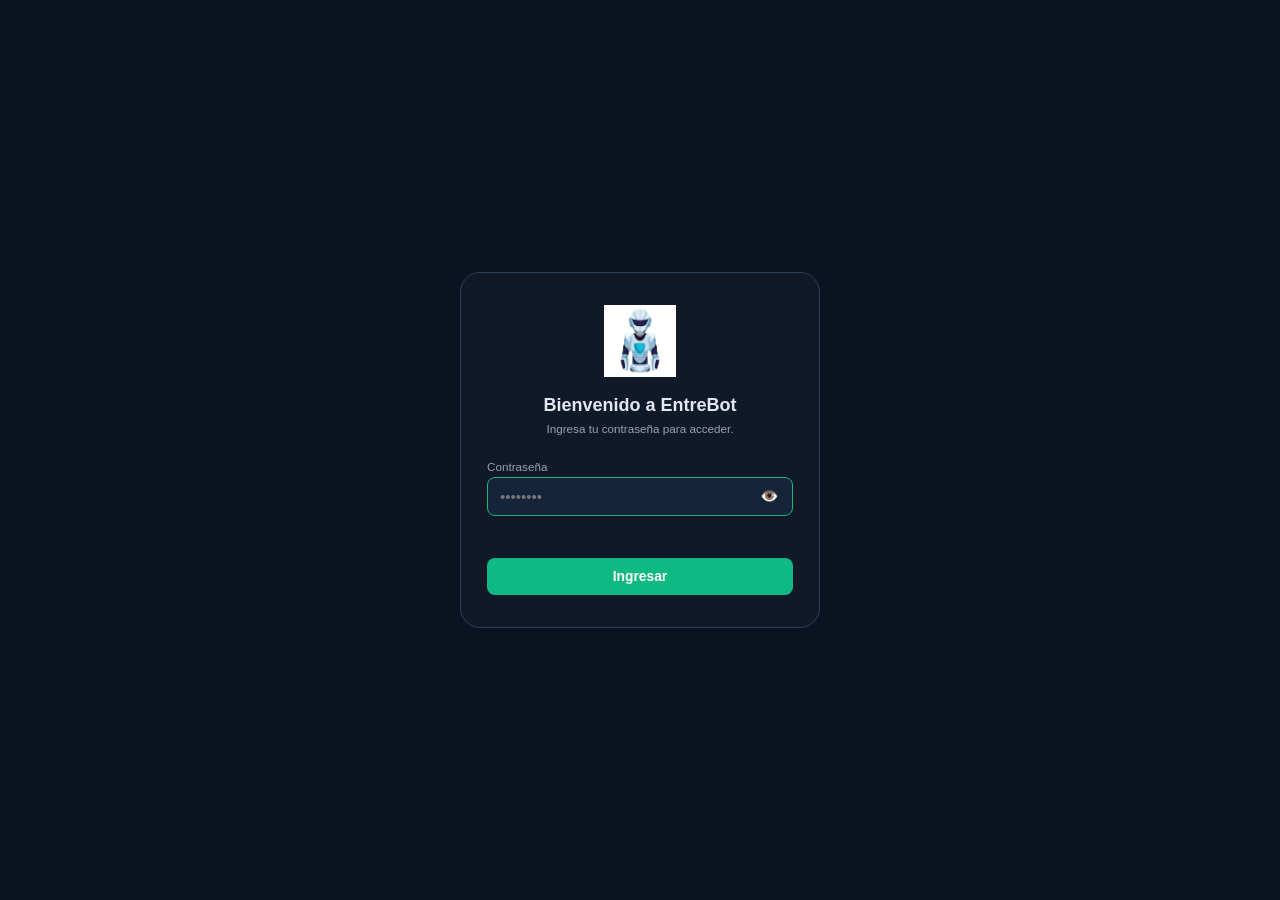
==== entrebosques.html @ 434a1236 "Add files via upload feat: enhance data export functionality to include photos and improve import va" ====
<!DOCTYPE html>
<html lang="es">
<head>
  <meta charset="UTF-8">
  <meta name="viewport" content="width=device-width, initial-scale=1.0, maximum-scale=1.0">
  <meta name="apple-mobile-web-app-capable" content="yes">
  <meta name="apple-mobile-web-app-status-bar-style" content="black-translucent">
  <title>EntreBot — Entrebosques</title>
  <meta name="theme-color" content="#0b1220">
  <meta name="mobile-web-app-capable" content="yes">
  <meta name="apple-mobile-web-app-status-bar-style" content="black-translucent">
  <meta name="apple-mobile-web-app-title" content="EntreBot">
  <link rel="manifest" href="entrebot-manifest.json">
  <link rel="apple-touch-icon" href="icons-eb/icon-180.png">
  <style>
    *, *::before, *::after { box-sizing: border-box; margin: 0; padding: 0; }
    :root {
      --bg:       #0b1220;
      --surface:  #111827;
      --card:     #16243a;
      --card2:    #1e3150;
      --border:   #2a3f5e;
      --accent:   #10b981;
      --accent2:  #0ea5e9;
      --accent-glow: rgba(16,185,129,0.15);
      --text:     #e2e8f0;
      --muted:    #94a3b8;
      --dim:      #64748b;
      --danger:   #ef4444;
      --warning:  #f59e0b;
      --user-bg:  #1d3f7a;
      --bot-bg:   #16243a;
      --radius:   12px;
      --radius-sm: 8px;
    }
    html, body { height: 100%; background: var(--bg); color: var(--text);
      font-family: -apple-system, BlinkMacSystemFont, 'Segoe UI', Roboto, sans-serif;
      font-size: 15px; overflow: hidden; }
    #app { display: flex; flex-direction: column; height: 100dvh;
      max-width: 860px; margin: 0 auto; }

    /* HEADER */
    .app-header { display: flex; align-items: center; justify-content: space-between;
      padding: 11px 16px;
      background: linear-gradient(135deg, #0d2137 0%, #0b2b1d 100%);
      border-bottom: 1px solid var(--border); flex-shrink: 0; }
    .header-left { display: flex; align-items: center; gap: 10px; }
    .header-icon { width: 40px; height: 40px; border-radius: 10px;
      overflow: hidden; flex-shrink: 0; background: transparent; }
    .header-icon img { width: 100%; height: 100%; object-fit: cover; display: block; }
    .header-title { font-size: 1.05rem; font-weight: 700; letter-spacing: -0.3px; }
    .header-subtitle { font-size: 0.7rem; color: var(--muted); }
    .token-btn { display: flex; align-items: center; gap: 6px; font-size: 0.74rem;
      color: var(--muted); cursor: pointer; padding: 6px 10px;
      border-radius: var(--radius-sm); border: 1px solid var(--border);
      background: rgba(255,255,255,0.04); transition: all .2s; }
    .token-btn:hover { border-color: var(--accent); color: var(--accent); }
    .dot { width: 8px; height: 8px; border-radius: 50%; flex-shrink: 0;
      background: var(--danger); box-shadow: 0 0 5px var(--danger);
      animation: blink-red 1.2s infinite; }
    .dot.on { background: var(--accent); box-shadow: 0 0 7px var(--accent);
      animation: pulse-green 2s infinite; }
    @keyframes blink-red {
      0%,100% { opacity: 1; box-shadow: 0 0 5px var(--danger); }
      50%      { opacity: .3; box-shadow: none; } }
    @keyframes pulse-green {
      0%,100% { box-shadow: 0 0 4px var(--accent); }
      50%      { box-shadow: 0 0 10px var(--accent), 0 0 18px rgba(16,185,129,.4); } }

    /* CHAT */
    .chat-wrap { flex: 1; display: flex; flex-direction: column; overflow: hidden; }
    #messages { flex: 1; overflow-y: auto; padding: 14px 14px 6px; scroll-behavior: smooth; }
    #messages::-webkit-scrollbar { width: 3px; }
    #messages::-webkit-scrollbar-thumb { background: var(--border); border-radius: 3px; }

    .msg { display: flex; gap: 6px; margin-bottom: 11px;
      animation: fadein .22s ease-out; }
    .msg.user { flex-direction: row-reverse; }
    @keyframes fadein { from{opacity:0;transform:translateY(7px)} to{opacity:1;transform:translateY(0)} }
    .avatar { width: 30px; height: 30px; border-radius: 8px; display: flex;
      align-items: center; justify-content: center; font-size: 14px;
      flex-shrink: 0; align-self: center; }
    .msg.bot .avatar { background: transparent; overflow: visible; }
    .msg.bot .avatar img { width: 100%; height: 100%; object-fit: contain;
      border-radius: 0; filter: drop-shadow(0 1px 4px rgba(0,0,0,.4)); }
    .msg.user .avatar { background: transparent; overflow: hidden; align-self: center; }
    .msg.user .avatar img { width: 100%; height: 100%; object-fit: cover; border-radius: 8px; }
    .bubble { max-width: 78%; padding: 9px 13px; border-radius: 13px;
      line-height: 1.55; font-size: 0.88rem; }
    .msg.bot  .bubble { background: var(--bot-bg); border: 1px solid var(--border);
      border-bottom-left-radius: 3px; }
    .msg.user .bubble { background: var(--user-bg); border-bottom-right-radius: 3px;
      color: #dbeafe; }
    .bubble strong { color: var(--accent); }
    .bubble a { color: var(--accent2); text-decoration: none; }

    .typing { display: flex; gap: 4px; padding: 4px 2px; }
    .typing span { width: 6px; height: 6px; border-radius: 50%;
      background: var(--muted); animation: bounce 1.2s infinite; }
    .typing span:nth-child(2){animation-delay:.2s}
    .typing span:nth-child(3){animation-delay:.4s}
    @keyframes bounce{0%,80%,100%{transform:translateY(0);opacity:.4}40%{transform:translateY(-5px);opacity:1}}

    /* OPTIONS — solo chips contextuales (2-3 máx) */
    #opts { display: flex; flex-wrap: wrap; gap: 6px; padding: 6px 14px; }
    .opt { background: var(--card); border: 1px solid var(--border); color: var(--muted);
      padding: 5px 12px; border-radius: 16px; font-size: 0.78rem;
      cursor: pointer; transition: all .17s; white-space: nowrap; }
    .opt:hover { border-color: var(--accent); color: var(--accent);
      background: var(--accent-glow); }

    /* INPUT */
    #input-bar { display: flex; gap: 7px; padding: 9px 14px;
      background: var(--surface); border-top: 1px solid var(--border); flex-shrink: 0; }
    #txt { flex: 1; background: var(--card); border: 1px solid var(--border);
      color: var(--text); padding: 9px 13px; border-radius: var(--radius-sm);
      font-size: 1rem; outline: none; transition: border-color .2s; }
    #txt:focus { border-color: var(--accent); }
    #txt::placeholder { color: var(--dim); }
    #send { background: var(--accent); color: #fff; border: none;
      padding: 9px 15px; border-radius: var(--radius-sm); font-size: 0.86rem;
      font-weight: 600; cursor: pointer; transition: background .2s; }
    #send:hover { background: #059669; }

    /* MENU BTN — ya definido abajo, solo override de tamaño */
    #menu-btn { font-size: 1.1rem; }

    /* BOTTOM SHEET MENÚ */
    #menu-sheet-overlay { position: fixed; inset: 0; background: rgba(0,0,0,.6);
      backdrop-filter: blur(3px); z-index: 900; display: none; }
    #menu-sheet-overlay.open { display: block; }
    #menu-sheet { position: fixed; bottom: 0; left: 50%; transform: translateX(-50%);
      width: 100%; max-width: 860px; background: var(--surface);
      border: 1px solid var(--border); border-bottom: none;
      border-radius: 20px 20px 0 0; z-index: 901;
      padding: 14px 18px;
      padding-bottom: calc(18px + env(safe-area-inset-bottom));
      transform: translateX(-50%) translateY(100%);
      transition: transform .3s cubic-bezier(.32,0,.67,0); }
    #menu-sheet.open { transform: translateX(-50%) translateY(0); }
    .sheet-handle { width: 36px; height: 4px; background: var(--border);
      border-radius: 2px; margin: 0 auto 14px; }
    .sheet-title { font-size: 0.78rem; text-transform: uppercase; letter-spacing: .8px;
      color: var(--dim); margin-bottom: 14px; text-align: center; }
    .sheet-grid { display: grid; grid-template-columns: repeat(3, 1fr); gap: 9px; }
    .sheet-item { display: flex; flex-direction: column; align-items: center;
      gap: 7px; padding: 13px 8px; background: var(--card);
      border: 1px solid var(--border); border-radius: var(--radius);
      cursor: pointer; transition: all .18s; }
    .sheet-item:hover, .sheet-item:active { border-color: var(--accent);
      background: var(--accent-glow); }
    .sheet-item .si-icon { font-size: 1.5rem; line-height: 1; }
    .sheet-item .si-label { font-size: 0.72rem; color: var(--muted);
      text-align: center; line-height: 1.3; }
    .sheet-item.danger .si-label { color: var(--warning); }
    .sheet-item.danger { border-color: rgba(245,158,11,.2); }

    /* APARTMENT CARD (in chat) */
    .acard { background: var(--card2); border: 1px solid var(--border);
      border-left: 3px solid var(--accent); border-radius: var(--radius);
      padding: 11px 13px; margin-top: 6px; font-size: 0.83rem; }
    .acard-head { display: flex; align-items: center;
      justify-content: space-between; margin-bottom: 9px; gap: 8px; flex-wrap: wrap; }
    .acard-num { font-size: 1.25rem; font-weight: 800; color: var(--accent); }
    .badges { display: flex; gap: 5px; flex-wrap: wrap; }
    .badge { font-size: 0.68rem; padding: 2px 8px; border-radius: 10px; font-weight: 600; }
    .badge.bl   { background: var(--border); color: var(--muted); }
    .badge.pr   { background: rgba(16,185,129,.15); color: var(--accent); }
    .badge.ar   { background: rgba(14,165,233,.15); color: var(--accent2); }
    .badge.vac  { background: rgba(239,68,68,.1); color: var(--danger); }
    .arow { display: flex; gap: 6px; margin-bottom: 4px; align-items: flex-start; }
    .albl { color: var(--muted); font-size: 0.75rem; min-width: 68px; flex-shrink: 0; }
    .aval { color: var(--text); font-size: 0.83rem; word-break: break-word; }
    .aval.plate { font-family: monospace; font-weight: 700; font-size: 0.87rem;
      color: var(--warning); background: rgba(245,158,11,.1);
      padding: 0 6px; border-radius: 4px; letter-spacing: .8px; }
    .acard-btns { display: flex; gap: 6px; margin-top: 9px;
      padding-top: 9px; border-top: 1px solid var(--border); }
    .cbtn { flex: 1; padding: 6px; border-radius: 7px; font-size: 0.76rem;
      cursor: pointer; border: 1px solid var(--border); background: transparent;
      color: var(--muted); transition: all .17s; }
    .cbtn:hover { border-color: var(--accent); color: var(--accent); }
    .cbtn.pri { background: var(--accent); color: #fff; border-color: var(--accent); }
    .cbtn.pri:hover { background: #059669; }
    .cbtn.del { color: var(--danger); }
    .cbtn.del:hover { border-color: var(--danger); background: rgba(239,68,68,.1); }

    /* STAT BLOCK */
    .stat-grid { display: grid; grid-template-columns: 1fr 1fr;
      gap: 8px; margin-top: 8px; }
    .stat-item { background: var(--card2); border: 1px solid var(--border);
      border-radius: 9px; padding: 9px 12px; }
    .stat-val { font-size: 1.4rem; font-weight: 800; color: var(--accent); line-height: 1; }
    .stat-lbl { font-size: 0.72rem; color: var(--muted); margin-top: 3px; }

    /* MODALS */
    .modal { position: fixed; inset: 0; background: rgba(0,0,0,.72);
      backdrop-filter: blur(4px); display: flex; align-items: flex-end;
      justify-content: center; z-index: 1000; }
    .modal.hidden { display: none; }
    @media(min-width:640px){ .modal { align-items: center; } }
    .mbox { background: var(--surface); border: 1px solid var(--border);
      border-radius: 18px 18px 0 0; padding: 22px; width: 100%;
      max-width: 500px; max-height: 92vh; overflow-y: auto;
      animation: slideup .28s ease-out; }
    @media(min-width:640px){ .mbox { border-radius: 18px; } }
    @keyframes slideup { from{transform:translateY(28px);opacity:0} to{transform:translateY(0);opacity:1} }
    .mhandle { width: 38px; height: 4px; background: var(--border);
      border-radius: 2px; margin: 0 auto 16px; }
    .mtitle { font-size: 1.05rem; font-weight: 700; margin-bottom: 5px; }
    .msub   { font-size: 0.8rem; color: var(--muted); margin-bottom: 16px; line-height: 1.5; }

    /* DETAIL modal */
    .det-num  { font-size: 2.2rem; font-weight: 800; color: var(--accent); line-height: 1; }
    .det-sec  { background: var(--card); border: 1px solid var(--border);
      border-radius: var(--radius-sm); padding: 11px 13px; margin-bottom: 10px; }
    .det-sec-t { font-size: 0.68rem; text-transform: uppercase; letter-spacing: .7px;
      color: var(--dim); margin-bottom: 7px; }
    .drow  { display: flex; gap: 7px; margin-bottom: 5px; align-items: flex-start; }
    .dlbl  { font-size: 0.76rem; color: var(--muted); min-width: 82px; flex-shrink: 0; }
    .dval  { font-size: 0.84rem; color: var(--text); word-break: break-word; }
    .dval.plate { font-family: monospace; font-weight: 700; color: var(--warning);
      background: rgba(245,158,11,.1); padding: 1px 7px; border-radius: 4px; letter-spacing: .8px; }
    .dval.nil { color: var(--dim); font-style: italic; font-size: 0.78rem; }

    /* FORM */
    .fg { margin-bottom: 12px; }
    .fg label { display: block; font-size: 0.78rem; color: var(--muted); margin-bottom: 4px; }
    .fg input, .fg textarea, .fg select {
      width: 100%; background: var(--card); border: 1px solid var(--border);
      color: var(--text); padding: 9px 11px; border-radius: var(--radius-sm);
      font-size: 0.9rem; outline: none; font-family: inherit; transition: border-color .2s; }
    .fg input:focus, .fg textarea:focus, .fg select:focus { border-color: var(--accent); }
    .fg textarea { resize: vertical; min-height: 65px; }
    .fg select option { background: var(--card); }
    .mbtns { display: flex; gap: 7px; margin-top: 16px; }
    .btn-p { flex: 1; background: var(--accent); color: #fff; border: none;
      padding: 10px; border-radius: var(--radius-sm); font-size: 0.88rem;
      font-weight: 600; cursor: pointer; transition: background .2s; }
    .btn-p:hover { background: #059669; }
    .btn-s { background: transparent; color: var(--muted); border: 1px solid var(--border);
      padding: 10px 15px; border-radius: var(--radius-sm); font-size: 0.88rem;
      cursor: pointer; transition: all .2s; }
    .btn-s:hover { border-color: var(--text); color: var(--text); }
    .btn-d { background: rgba(239,68,68,.1); color: var(--danger);
      border: 1px solid rgba(239,68,68,.3); padding: 10px 13px;
      border-radius: var(--radius-sm); font-size: 0.88rem; cursor: pointer; transition: all .2s; }
    .btn-d:hover { background: rgba(239,68,68,.2); }

    .form-row { display: grid; grid-template-columns: 1fr 1fr; gap: 10px; }

    @media(max-width:480px){
      .bubble { max-width: 88%; }
      .form-row { grid-template-columns: 1fr; }
    }

    /* CONFLICTOS */
    .conflict-card { background: var(--card2); border: 1px solid rgba(245,158,11,.35);
      border-left: 3px solid var(--warning); border-radius: var(--radius);
      padding: 11px 13px; margin-bottom: 8px; font-size: 0.82rem; }
    .conflict-head { display: flex; justify-content: space-between; align-items: center;
      margin-bottom: 8px; flex-wrap: wrap; gap: 6px; }
    .conflict-apto { font-weight: 700; color: var(--warning); font-size: 0.95rem; }
    .conflict-date { font-size: 0.7rem; color: var(--dim); }
    .conflict-field { margin-bottom: 7px; padding-bottom: 7px;
      border-bottom: 1px solid var(--border); }
    .conflict-field:last-child { border-bottom: none; margin-bottom: 0; padding-bottom: 0; }
    .conflict-lbl { font-size: 0.7rem; text-transform: uppercase; letter-spacing: .6px;
      color: var(--dim); margin-bottom: 4px; }
    .conflict-row { display: flex; gap: 6px; margin-bottom: 3px; align-items: flex-start; }
    .conflict-row .icon { font-size: 0.75rem; flex-shrink: 0; margin-top: 1px; }
    .conflict-row .val { font-size: 0.8rem; line-height: 1.4; }
    .conflict-row.local    .val { color: var(--accent); }
    .conflict-row.imported .val { color: var(--muted); text-decoration: line-through; }
    .conflict-note { font-size: 0.74rem; color: var(--accent); margin-top: 7px; }

    .import-summary { background: var(--card2); border: 1px solid var(--border);
      border-radius: var(--radius); padding: 12px 14px; font-size: 0.83rem; }
    .import-summary .s-row { display: flex; justify-content: space-between;
      margin-bottom: 5px; }
    .import-summary .s-val { font-weight: 700; }
    .import-summary .s-val.ok  { color: var(--accent); }
    .import-summary .s-val.warn{ color: var(--warning); }
    .import-summary .s-val.skip{ color: var(--muted); }

    /* EDIT FORM — FOTOS */
    .ep-sec-t { font-size:0.68rem; text-transform:uppercase; letter-spacing:.7px;
      color:var(--dim); margin:10px 0 6px; }
    .ep-person { display:flex; flex-direction:column; align-items:center; gap:5px; flex:1; }
    .ep-nom  { font-size:0.72rem; color:var(--muted); text-align:center; }
    .ep-slot { width:72px; height:72px; border-radius:8px; overflow:hidden;
      background:var(--card); border:1.5px dashed var(--border);
      display:flex; align-items:center; justify-content:center;
      font-size:1.4rem; cursor:pointer; position:relative; flex-shrink:0; }
    .ep-slot img { width:100%; height:100%; object-fit:cover; display:block; }
    .ep-slot .ep-del { position:absolute; top:3px; right:3px; width:18px; height:18px;
      border-radius:50%; background:rgba(239,68,68,.85); color:#fff;
      font-size:0.65rem; border:none; cursor:pointer; display:flex;
      align-items:center; justify-content:center; line-height:1; }
    .ep-btns { display:flex; gap:4px; }
    .ep-btn  { font-size:0.68rem; padding:4px 7px; border-radius:6px; border:1px solid var(--border);
      background:var(--card); color:var(--muted); cursor:pointer; transition:all .15s; }
    .ep-btn:hover { border-color:var(--accent); color:var(--accent); }
    .ep-grid { display:flex; flex-wrap:wrap; gap:6px; margin-bottom:4px; }

    /* CONTACT GROUP (detail modal) */
    .cgroup { padding: 8px 0; border-bottom: 1px solid var(--border); }
    .cgroup:last-child { border-bottom: none; padding-bottom: 0; }
    .cgroup-nom { font-size: 0.72rem; font-weight: 600; color: var(--accent2);
      text-transform: uppercase; letter-spacing: .5px; margin-bottom: 5px; }

    /* MENU BTN */
    #menu-btn { background: var(--card2); border: 1px solid var(--border);
      color: var(--muted); padding: 9px 12px; border-radius: var(--radius-sm);
      font-size: 1rem; cursor: pointer; transition: all .18s; flex-shrink: 0;
      display: flex; align-items: center; justify-content: center; }
    #menu-btn:hover { border-color: var(--accent); color: var(--accent);
      background: var(--accent-glow); }

    /* ── LOGIN OVERLAY ───────────────────────────────────────────── */
    #login-overlay { position: fixed; inset: 0; z-index: 9999;
      background: var(--bg); display: flex; align-items: center;
      justify-content: center; padding: 24px; }
    #login-overlay.hidden { display: none; }
    .login-box { background: var(--surface); border: 1px solid var(--border);
      border-radius: 20px; padding: 32px 26px; width: 100%; max-width: 360px;
      display: flex; flex-direction: column; align-items: center; gap: 0; }
    .login-logo { width: 72px; height: 72px; margin-bottom: 18px; }
    .login-title { font-size: 1.2rem; font-weight: 800; margin-bottom: 4px; text-align: center; }
    .login-sub   { font-size: 0.78rem; color: var(--muted); margin-bottom: 22px; text-align: center; line-height: 1.5; }
    .login-fg { width: 100%; margin-bottom: 12px; }
    .login-fg label { display: block; font-size: 0.78rem; color: var(--muted); margin-bottom: 4px; }
    .pw-wrap { position: relative; width: 100%; }
    .pw-wrap input { width: 100%; background: var(--card); border: 1px solid var(--border);
      color: var(--text); padding: 10px 40px 10px 12px; border-radius: var(--radius-sm);
      font-size: 1rem; outline: none; transition: border-color .2s; font-family: inherit; }
    .pw-wrap input:focus { border-color: var(--accent); }
    .pw-req { color: var(--dim); transition: color .2s; }
    .pw-req.ok { color: var(--accent); }
    .pw-eye { position: absolute; right: 10px; top: 50%; transform: translateY(-50%);
      background: none; border: none; color: var(--muted); cursor: pointer;
      font-size: 1rem; padding: 2px 4px; }
    .pw-eye:hover { color: var(--text); }
    .login-err { color: var(--danger); font-size: 0.78rem; min-height: 18px;
      margin-bottom: 8px; align-self: flex-start; }
    .login-btn { width: 100%; background: var(--accent); color: #fff; border: none;
      padding: 11px; border-radius: var(--radius-sm); font-size: 0.92rem;
      font-weight: 700; cursor: pointer; transition: background .2s; margin-top: 4px; }
    .login-btn:hover { background: #059669; }
    @keyframes shake {
      0%,100% { transform: translateX(0); }
      20%,60%  { transform: translateX(-6px); }
      40%,80%  { transform: translateX(6px); }
    }
    .shake { animation: shake .35s ease-out; }

    /* ── PHOTOS MODAL ────────────────────────────────────────────── */
    .ph-section { margin-bottom: 18px; }
    .ph-sec-title { font-size: 0.72rem; text-transform: uppercase; letter-spacing: .7px;
      color: var(--dim); margin-bottom: 10px; }
    .ph-res-row { display: flex; gap: 12px; }
    .ph-res-slot { display: flex; flex-direction: column; align-items: center; gap: 6px; flex: 1; }
    .ph-res-name { font-size: 0.72rem; color: var(--muted); text-align: center; line-height: 1.3; max-width: 100px; overflow: hidden; text-overflow: ellipsis; white-space: nowrap; }
    .ph-thumb-wrap { position: relative; width: 72px; height: 72px; cursor: pointer; }
    .ph-thumb { width: 72px; height: 72px; border-radius: 8px; object-fit: cover;
      border: 1px solid var(--border); display: block; }
    .ph-empty { width: 72px; height: 72px; border-radius: 8px;
      background: var(--card); border: 2px dashed var(--border);
      display: flex; align-items: center; justify-content: center;
      color: var(--dim); font-size: 1.4rem; cursor: pointer;
      transition: border-color .18s; }
    .ph-empty:hover { border-color: var(--accent); color: var(--accent); }
    .ph-grid { display: flex; flex-wrap: wrap; gap: 8px; align-items: flex-start; }
    .ph-add { width: 72px; height: 72px; border-radius: 8px;
      background: var(--card); border: 2px dashed var(--border);
      display: flex; align-items: center; justify-content: center;
      color: var(--dim); font-size: 1.5rem; cursor: pointer;
      transition: border-color .18s; flex-shrink: 0; }
    .ph-add:hover { border-color: var(--accent); color: var(--accent); }
    .ph-del { position: absolute; top: -6px; right: -6px; width: 20px; height: 20px;
      border-radius: 50%; background: var(--danger); border: none; color: #fff;
      font-size: 0.65rem; cursor: pointer; display: flex; align-items: center;
      justify-content: center; line-height: 1; }

    /* fullscreen viewer */
    #ph-viewer { position: fixed; inset: 0; background: #000; z-index: 11000;
      display: flex; align-items: center; justify-content: center; }
    #ph-viewer.hidden { display: none; }
    #ph-viewer img { max-width: 100%; max-height: 100%; object-fit: contain; }
    #ph-viewer-del { position: fixed; bottom: 32px; left: 50%; transform: translateX(-50%);
      background: var(--danger); color: #fff; border: none; padding: 10px 22px;
      border-radius: 10px; font-size: 0.88rem; font-weight: 600; cursor: pointer; }
    #ph-viewer-close { position: fixed; top: 16px; right: 16px;
      background: rgba(0,0,0,.6); color: #fff; border: 1px solid rgba(255,255,255,.2);
      padding: 7px 13px; border-radius: 8px; font-size: 0.82rem; cursor: pointer; }
  </style>
</head>
<body>

<!-- ── LOGIN OVERLAY ──────────────────────────────────────────────── -->
<div id="login-overlay">
  <div class="login-box">
    <img src="entrebot-mascot.png" alt="EntreBot" class="login-logo">
    <div class="login-title" id="login-title">Bienvenido a EntreBot</div>
    <div class="login-sub" id="login-sub">Ingresa tu contraseña para acceder.</div>

    <!-- campo contraseña actual (solo en cambio) -->
    <div class="login-fg" id="lf-current" style="display:none;width:100%">
      <label>Contraseña actual</label>
      <div class="pw-wrap">
        <input type="password" id="l-current" placeholder="••••••••" autocomplete="current-password">
        <button class="pw-eye" type="button" onclick="togglePw('l-current',this)">👁️</button>
      </div>
    </div>

    <!-- campo contraseña principal -->
    <div class="login-fg" style="width:100%">
      <label id="l-pw-label">Contraseña</label>
      <div class="pw-wrap">
        <input type="password" id="l-pw" placeholder="••••••••" autocomplete="current-password">
        <button class="pw-eye" type="button" onclick="togglePw('l-pw',this)">👁️</button>
      </div>
    </div>

    <!-- campo confirmar (solo en crear / cambiar) -->
    <div class="login-fg" id="lf-confirm" style="display:none;width:100%">
      <label>Confirmar contraseña</label>
      <div class="pw-wrap">
        <input type="password" id="l-confirm" placeholder="••••••••" autocomplete="new-password">
        <button class="pw-eye" type="button" onclick="togglePw('l-confirm',this)">👁️</button>
      </div>
    </div>

    <div class="login-err" id="login-err"></div>
    <button class="login-btn" id="login-btn" onclick="loginSubmit()">Ingresar</button>
  </div>
</div>

<!-- ── PHOTOS FULLSCREEN VIEWER ───────────────────────────────────── -->
<div id="ph-viewer" class="hidden" onclick="phViewerClose()">
  <button id="ph-viewer-close" onclick="phViewerClose();event.stopPropagation()">✕ Cerrar</button>
  <img id="ph-viewer-img" src="" alt="">
  <button id="ph-viewer-del" style="display:none" onclick="phViewerDelete();event.stopPropagation()">🗑️ Eliminar foto</button>
</div>

<div id="app">
  <header class="app-header">
    <div class="header-left">
      <div class="header-icon"><img src="entrebot-mascot.png" alt="EntreBot"></div>
      <div>
        <div class="header-title">EntreBot</div>
        <div class="header-subtitle">Entrebosques v1.0.0 · Portería<br><span style="opacity:.6">© Edgar Eduardo Parra</span></div>
      </div>
    </div>
    <button class="token-btn" onclick="App.openTokenModal()">
      <div class="dot" id="dot"></div>
      <span id="dotlbl">Sin IA</span>
    </button>
  </header>

  <div class="chat-wrap">
    <div id="messages"></div>
    <div id="opts"></div>
    <div id="input-bar">
      <button id="menu-btn" onclick="App.openMenu()" title="Menú principal">⊞</button>
      <input type="text" id="txt" placeholder="Buscar apto, placa, nombre…" autocomplete="off" autocorrect="off">
      <button id="send">Enviar</button>
    </div>
  </div>
</div>

<!-- Bottom sheet menú -->
<div id="menu-sheet-overlay" onclick="App.closeMenu()"></div>
<div id="menu-sheet">
  <div class="sheet-handle"></div>
  <div class="sheet-title">¿Qué necesitas?</div>
  <div class="sheet-grid">
    <div class="sheet-item" onclick="App.menuAction('num')">
      <span class="si-icon">🔍</span><span class="si-label">Buscar por número</span>
    </div>
    <div class="sheet-item" onclick="App.menuAction('plate')">
      <span class="si-icon">🚗</span><span class="si-label">Buscar por placa</span>
    </div>
    <div class="sheet-item" onclick="App.menuAction('name')">
      <span class="si-icon">👤</span><span class="si-label">Buscar por nombre</span>
    </div>
    <div class="sheet-item" onclick="App.menuAction('stats')">
      <span class="si-icon">📊</span><span class="si-label">Estadísticas</span>
    </div>
    <div class="sheet-item" onclick="App.menuAction('export')">
      <span class="si-icon">📤</span><span class="si-label">Exportar datos</span>
    </div>
    <div class="sheet-item" onclick="App.menuAction('import')">
      <span class="si-icon">📥</span><span class="si-label">Importar datos</span>
    </div>
    <div class="sheet-item danger" onclick="App.menuAction('conflicts')">
      <span class="si-icon">⚠️</span><span class="si-label">Ver conflictos</span>
    </div>
    <div class="sheet-item" onclick="App.menuAction('help')">
      <span class="si-icon">❓</span><span class="si-label">Ayuda</span>
    </div>
    <div class="sheet-item" onclick="App.menuAction('chpw')">
      <span class="si-icon">🔒</span><span class="si-label">Cambiar contraseña</span>
    </div>
  </div>
</div>

<!-- Input oculto para importar -->
<input type="file" id="import-file" accept=".json" style="display:none">

<!-- Input ocultos para fotos -->
<input type="file" id="ph-inp-1"   accept="image/*" capture="environment" style="display:none">
<input type="file" id="ph-inp-2"   accept="image/*" capture="environment" style="display:none">
<input type="file" id="ph-inp-fam" accept="image/*" capture="environment" style="display:none">
<input type="file" id="ph-inp-car" accept="image/*" capture="environment" style="display:none">
<input type="file" id="ph-inp-moto" accept="image/*" capture="environment" style="display:none">

<!-- Modal token -->
<div id="m-token" class="modal hidden">
  <div class="mbox">
    <div class="mhandle"></div>
    <div class="mtitle">🔑 Token de IA (Groq)</div>
    <div class="msub">Pega tu clave para activar el asistente inteligente.<br>
      También puedes pasar <code style="color:var(--accent)">?key=gsk_xxx</code> en la URL.<br>
      Se guarda solo en este dispositivo.</div>
    <div class="fg">
      <label>Clave Groq</label>
      <input type="password" id="token-inp" placeholder="gsk_xxxxxxxxxxxxxxxxxxxx">
    </div>
    <div id="token-err" style="color:var(--danger);font-size:.78rem;min-height:16px;margin-top:-6px;margin-bottom:6px"></div>
    <div class="mbtns">
      <button class="btn-p" onclick="App.saveToken()">Guardar</button>
      <button class="btn-s" onclick="App.closeModal('m-token')">Cancelar</button>
      <button class="btn-d" onclick="App.clearToken()">Quitar</button>
    </div>
  </div>
</div>

<!-- Modal detalle -->
<div id="m-detail" class="modal hidden" onclick="App.bgClose(event,'m-detail')">
  <div class="mbox" id="m-detail-body"></div>
</div>

<!-- Modal editar -->
<div id="m-edit" class="modal hidden">
  <div class="mbox">
    <div class="mhandle"></div>
    <div class="mtitle" id="edit-title">Editar Apartamento</div>
    <div id="edit-body"></div>
  </div>
</div>

<!-- Modal fotos -->
<div id="m-photos" class="modal hidden" onclick="App.bgClose(event,'m-photos')">
  <div class="mbox" style="max-width:520px">
    <div class="mhandle"></div>
    <div style="display:flex;align-items:center;justify-content:space-between;margin-bottom:14px">
      <div class="mtitle" id="ph-modal-title" style="margin-bottom:0">Fotos · Apto —</div>
      <button class="btn-s" style="padding:6px 12px;font-size:0.8rem" onclick="App.closeModal('m-photos')">Cerrar</button>
    </div>
    <div id="ph-modal-body"></div>
  </div>
</div>

<!-- Modal cambiar contraseña -->
<div id="m-chpw" class="modal hidden" onclick="App.bgClose(event,'m-chpw')">
  <div class="mbox" style="max-width:380px">
    <div class="mhandle"></div>
    <div class="mtitle">🔒 Cambiar contraseña</div>
    <div id="cp-forced-notice" style="display:none;background:rgba(245,158,11,.1);border:1px solid rgba(245,158,11,.35);border-radius:var(--radius-sm);padding:9px 12px;font-size:0.78rem;color:var(--warning);margin-bottom:12px;line-height:1.5">
      ⚠️ Estás usando la contraseña por defecto.<br>Por seguridad, crea una contraseña personalizada para continuar.
    </div>
    <div class="msub">Ingresa tu contraseña actual y elige una nueva.</div>
    <div class="fg">
      <label>Contraseña actual</label>
      <div class="pw-wrap">
        <input type="password" id="cp-current" placeholder="••••••••" autocomplete="current-password">
        <button class="pw-eye" type="button" onclick="togglePw('cp-current',this)">👁️</button>
      </div>
    </div>
    <div class="fg">
      <label>Nueva contraseña</label>
      <div class="pw-wrap">
        <input type="password" id="cp-new" placeholder="••••••••" autocomplete="new-password" oninput="checkPwStrength(this.value)">
        <button class="pw-eye" type="button" onclick="togglePw('cp-new',this)">👁️</button>
      </div>
    </div>
    <div id="pw-reqs" style="background:var(--card);border:1px solid var(--border);border-radius:var(--radius-sm);padding:9px 12px;font-size:0.75rem;margin-bottom:8px;line-height:1.85">
      <div style="color:var(--accent2);font-weight:600;margin-bottom:4px">Requisitos</div>
      <div id="req-len"  class="pw-req">✔ Mínimo 8 caracteres</div>
      <div id="req-upp"  class="pw-req">✔ Al menos una mayúscula (A–Z)</div>
      <div id="req-low"  class="pw-req">✔ Al menos una minúscula (a–z)</div>
      <div id="req-num"  class="pw-req">✔ Al menos un número (0–9)</div>
      <div id="req-sym"  class="pw-req">✔ Al menos un carácter especial <span style="font-family:monospace">!@#$%^&*-_+=?</span></div>
    </div>
    <div class="fg">
      <label>Confirmar nueva contraseña</label>
      <div class="pw-wrap">
        <input type="password" id="cp-confirm" placeholder="••••••••" autocomplete="new-password">
        <button class="pw-eye" type="button" onclick="togglePw('cp-confirm',this)">👁️</button>
      </div>
    </div>
    <div id="cp-err" style="color:var(--danger);font-size:.78rem;min-height:16px;margin-top:-4px;margin-bottom:6px"></div>
    <div class="mbtns">
      <button class="btn-p" onclick="App.saveChangePassword()">Guardar</button>
      <button id="cp-cancel-btn" class="btn-s" onclick="App.closeModal('m-chpw')">Cancelar</button>
    </div>
  </div>
</div>

<script>
// ── DATA ─────────────────────────────────────────────────────────
// Campos: apto,bl,car,moto,parq,tipo(pr/ar/null),res,hij,nin,tel,wa,tel2,wa2,dep,obs
// tel/wa  = contacto persona 1 (primer nombre en res)
// tel2/wa2= contacto persona 2 (segundo nombre en res, separado por ' - ')
const BASE = [
  // PISO 1
  {apto:101,bl:'A',car:null,moto:'VUW76F',parq:'3B',tipo:'ar',res:'Gloria Piedad Gonzales Velez',hij:null,nin:'Luciana flores',tel:'300 610 0908',wa:'300 779 2481',tel2:null,wa2:null,dep:'106',obs:null},
  {apto:102,bl:'A',car:null,moto:null,parq:null,tipo:null,res:null,hij:null,nin:null,tel:null,wa:null,tel2:null,wa2:null,dep:null,obs:null},
  {apto:103,bl:'B',car:null,moto:null,parq:null,tipo:null,res:null,hij:null,nin:null,tel:null,wa:null,tel2:null,wa2:null,dep:null,obs:null},
  {apto:104,bl:'B',car:'EMT 745',moto:'YHB 44G',parq:'44B',tipo:'pr',res:'José Rubiel Arbelaes - Sandra Murillo',hij:'Juan Camilo Arbelaes',nin:null,tel:'310 387 7289',wa:'310 387 7289',tel2:null,wa2:null,dep:null,obs:null},
  {apto:105,bl:'B',car:null,moto:null,parq:'43B',tipo:null,res:'Juan Pablo Osorio Arango - Luz Francy Arango',hij:null,nin:null,tel:'318 835 2193',wa:'318 835 2193',tel2:'316 252 2247',wa2:'316 252 2247',dep:'103',obs:null},
  {apto:106,bl:'B',car:null,moto:null,parq:null,tipo:null,res:null,hij:null,nin:null,tel:null,wa:null,tel2:null,wa2:null,dep:null,obs:null},
  {apto:107,bl:'B',car:null,moto:null,parq:null,tipo:null,res:null,hij:null,nin:null,tel:null,wa:null,tel2:null,wa2:null,dep:null,obs:null},
  {apto:108,bl:'B',car:null,moto:null,parq:null,tipo:null,res:null,hij:null,nin:null,tel:null,wa:null,tel2:null,wa2:null,dep:null,obs:null},
  {apto:109,bl:'A',car:null,moto:null,parq:null,tipo:null,res:null,hij:null,nin:null,tel:null,wa:null,tel2:null,wa2:null,dep:null,obs:null},
  {apto:110,bl:'A',car:null,moto:null,parq:null,tipo:null,res:null,hij:null,nin:null,tel:null,wa:null,tel2:null,wa2:null,dep:null,obs:null},
  {apto:111,bl:'A',car:null,moto:null,parq:null,tipo:null,res:null,hij:null,nin:null,tel:null,wa:null,tel2:null,wa2:null,dep:null,obs:null},
  {apto:112,bl:'A',car:null,moto:null,parq:null,tipo:null,res:null,hij:null,nin:null,tel:null,wa:null,tel2:null,wa2:null,dep:null,obs:null},
  // PISO 2
  {apto:201,bl:'A',car:'TDN 580 / UET 478 / DCF 171',moto:null,parq:'61B',tipo:'pr',res:'Jina Tatiana - Camilo Orozco',hij:null,nin:'1 niña',tel:'301 244 3802',wa:'301 244 3802',tel2:'317 112 6418',wa2:'317 112 6418',dep:null,obs:null},
  {apto:202,bl:'A',car:null,moto:null,parq:null,tipo:null,res:null,hij:null,nin:null,tel:null,wa:null,tel2:null,wa2:null,dep:null,obs:null},
  {apto:203,bl:'B',car:'EHM 340',moto:null,parq:'30A',tipo:'pr',res:'Alejandro Orozco - Mateo Valencia',hij:null,nin:'1 niña',tel:null,wa:null,tel2:null,wa2:null,dep:'608',obs:null},
  {apto:204,bl:'B',car:null,moto:null,parq:'39A',tipo:'ar',res:'Daniel Eduardo Aristizabal - Natalia',hij:null,nin:null,tel:null,wa:null,tel2:null,wa2:null,dep:'No',obs:null},
  {apto:205,bl:'B',car:'VEL 950',moto:null,parq:'65A',tipo:'ar',res:'Carlos Eduardo Cabrera Palacio - Sandra Manuela Cardona',hij:null,nin:null,tel:'321 607 8962',wa:'321 607 8962',tel2:'310 385 7404',wa2:'310 385 7404',dep:'No',obs:null},
  {apto:206,bl:'B',car:null,moto:null,parq:null,tipo:null,res:null,hij:null,nin:null,tel:null,wa:null,tel2:null,wa2:null,dep:null,obs:null},
  {apto:207,bl:'B',car:'UEU 465',moto:null,parq:'29B',tipo:null,res:'Cristian David - Paula Andrea Aguirre',hij:null,nin:null,tel:'310 538 0860',wa:'310 538 0860',tel2:'310 448 9812',wa2:'310 448 9812',dep:'No',obs:null},
  {apto:208,bl:'B',car:null,moto:null,parq:null,tipo:null,res:null,hij:null,nin:null,tel:null,wa:null,tel2:null,wa2:null,dep:null,obs:null},
  {apto:209,bl:'A',car:null,moto:null,parq:null,tipo:null,res:null,hij:null,nin:null,tel:null,wa:null,tel2:null,wa2:null,dep:null,obs:null},
  {apto:210,bl:'A',car:'NXP 057',moto:null,parq:'4B',tipo:null,res:'Sergio Molina - Carol Fernandez',hij:null,nin:'2 niños',tel:null,wa:null,tel2:null,wa2:null,dep:null,obs:null},
  {apto:211,bl:'A',car:'PQV 626',moto:null,parq:'38B',tipo:'ar',res:'Ignacio Chavez - Catherine Velez',hij:null,nin:null,tel:null,wa:null,tel2:null,wa2:null,dep:'207',obs:null},
  {apto:212,bl:'A',car:'CCR 949',moto:null,parq:'40A',tipo:'pr',res:'Johan Mateo - Maria Camila Arenas',hij:null,nin:'1 bebé',tel:'301 229 1268',wa:'301 229 1268',tel2:'313 512 2769',wa2:'313 512 2769',dep:'208',obs:null},
  // PISO 3
  {apto:301,bl:'A',car:null,moto:null,parq:'57A',tipo:'pr',res:'Luis Lopez Calderón',hij:null,nin:null,tel:'310 451 7386',wa:'310 451 7386',tel2:null,wa2:null,dep:'306',obs:null},
  {apto:302,bl:'A',car:'MPM 044 / LPU 936',moto:null,parq:'67A',tipo:null,res:'Alba Valencia - Laura Valencia',hij:null,nin:'1 bebé',tel:'310 546 5623',wa:'310 546 5623',tel2:'320 626 3559',wa2:'320 626 3559',dep:'301',obs:null},
  {apto:303,bl:'B',car:'EOY 570',moto:null,parq:'45A',tipo:'pr',res:'Luz Ofelia Agudelo - José Calderón Patiño',hij:null,nin:'2 niños',tel:'310 524 9689',wa:'310 524 9689',tel2:'312 226 0994',wa2:'312 226 0994',dep:'301',obs:null},
  {apto:304,bl:'B',car:'IER 980',moto:null,parq:'72A',tipo:'ar',res:'Ana María Morales',hij:null,nin:null,tel:'300 553 7573',wa:'300 553 7573',tel2:null,wa2:null,dep:'72A',obs:null},
  {apto:305,bl:'B',car:null,moto:null,parq:'27B',tipo:'pr',res:null,hij:null,nin:null,tel:null,wa:null,tel2:null,wa2:null,dep:'27B',obs:null},
  {apto:306,bl:'B',car:null,moto:null,parq:null,tipo:null,res:null,hij:null,nin:null,tel:null,wa:null,tel2:null,wa2:null,dep:null,obs:null},
  {apto:307,bl:'B',car:null,moto:null,parq:null,tipo:null,res:null,hij:null,nin:null,tel:null,wa:null,tel2:null,wa2:null,dep:null,obs:null},
  {apto:308,bl:'B',car:null,moto:null,parq:null,tipo:null,res:null,hij:null,nin:null,tel:null,wa:null,tel2:null,wa2:null,dep:null,obs:null},
  {apto:309,bl:'A',car:'FYX 590',moto:null,parq:'74A',tipo:'ar',res:'Juan Agudelo',hij:null,nin:'1 niño',tel:'321 206 2701',wa:'321 206 2701',tel2:null,wa2:null,dep:null,obs:'2 parqueaderos: 17A - 16B'},
  {apto:310,bl:'A',car:null,moto:null,parq:null,tipo:null,res:null,hij:null,nin:null,tel:null,wa:null,tel2:null,wa2:null,dep:null,obs:null},
  {apto:311,bl:'A',car:'GKK 938',moto:'YCD 65F',parq:'67B',tipo:'ar',res:'Lina Maria Osorio - Jhon Jamilton',hij:null,nin:null,tel:null,wa:null,tel2:null,wa2:null,dep:'308',obs:null},
  {apto:312,bl:'A',car:null,moto:null,parq:null,tipo:null,res:null,hij:null,nin:null,tel:null,wa:null,tel2:null,wa2:null,dep:null,obs:null},
  // PISO 4
  {apto:401,bl:'A',car:'LPW 612 / NWZ 463',moto:null,parq:'4A',tipo:'ar',res:'Yessica Velez - Andrea Valencia',hij:null,nin:null,tel:'320 769 4760',wa:'320 769 4760',tel2:'316 696 5461',wa2:'316 696 5461',dep:'408',obs:null},
  {apto:402,bl:'A',car:null,moto:null,parq:'29A',tipo:null,res:null,hij:null,nin:null,tel:null,wa:null,tel2:null,wa2:null,dep:'No',obs:null},
  {apto:403,bl:'B',car:'HHS 894',moto:null,parq:'32A',tipo:'pr',res:'Luz Mila Rodas',hij:null,nin:null,tel:'315 451 8097',wa:'315 451 8097',tel2:null,wa2:null,dep:'100',obs:null},
  {apto:404,bl:'B',car:'KJQ 498',moto:'AHU 36E',parq:'68A',tipo:'ar',res:'Alejandro Vedoya Ocampo - Natalia Salazar',hij:null,nin:null,tel:'310 603 2707',wa:'310 603 2707',tel2:'320 659 9949',wa2:'320 659 9949',dep:null,obs:null},
  {apto:405,bl:'B',car:null,moto:'BQF 38C',parq:'50A',tipo:'pr',res:'Octavio Luna',hij:'Valeria y Santiago Luna',nin:null,tel:'314 583 9503',wa:'314 583 9503',tel2:null,wa2:null,dep:'No',obs:null},
  {apto:406,bl:'B',car:'JMV 311',moto:null,parq:'19B',tipo:'pr',res:'Mira Alejandra Mejía (visita: Will Ar Sepulveda)',hij:null,nin:null,tel:'313 516 0777',wa:'311 371 6605',tel2:null,wa2:null,dep:'407',obs:null},
  {apto:407,bl:'B',car:'GQL 151 / NNZ 016',moto:null,parq:'12B',tipo:'ar',res:'Jhoana Salazar',hij:null,nin:null,tel:null,wa:null,tel2:null,wa2:null,dep:'403',obs:null},
  {apto:408,bl:'B',car:null,moto:null,parq:null,tipo:null,res:null,hij:null,nin:null,tel:null,wa:null,tel2:null,wa2:null,dep:null,obs:null},
  {apto:409,bl:'A',car:null,moto:null,parq:'11A',tipo:'pr',res:'Valentina Betancur',hij:null,nin:'1 niño',tel:'310 501 3521',wa:'310 501 3521',tel2:null,wa2:null,dep:'405',obs:null},
  {apto:410,bl:'A',car:'NPR 184',moto:null,parq:'9B',tipo:'pr',res:'Alejandro Varón - Milena Bautista',hij:null,nin:'1 niño',tel:'311 626 6630',wa:'311 626 6630',tel2:'311 248 9807',wa2:'311 248 9807',dep:null,obs:null},
  {apto:411,bl:'A',car:null,moto:null,parq:null,tipo:null,res:null,hij:null,nin:null,tel:null,wa:null,tel2:null,wa2:null,dep:null,obs:null},
  {apto:412,bl:'A',car:'XNN 958',moto:null,parq:'47A',tipo:'ar',res:'Natalia Ramirez - Stiven Gonzales',hij:null,nin:'2 niños',tel:null,wa:null,tel2:null,wa2:null,dep:null,obs:null},
  // PISO 5
  {apto:501,bl:'A',car:null,moto:null,parq:'7B',tipo:'ar',res:'Alexandra Delgado',hij:null,nin:null,tel:'304 588 9987',wa:'304 588 9987',tel2:null,wa2:null,dep:'507',obs:null},
  {apto:502,bl:'A',car:null,moto:'COI 29E',parq:'10A',tipo:'ar',res:'Maicol Steve Botero Delgado - Carlos Hernan Gutiérrez',hij:null,nin:null,tel:'322 678 7998',wa:'322 678 7998',tel2:'310 390 2079',wa2:'310 390 2079',dep:'508',obs:null},
  {apto:503,bl:'B',car:null,moto:null,parq:null,tipo:null,res:null,hij:null,nin:null,tel:null,wa:null,tel2:null,wa2:null,dep:null,obs:null},
  {apto:504,bl:'B',car:null,moto:null,parq:null,tipo:null,res:null,hij:null,nin:null,tel:null,wa:null,tel2:null,wa2:null,dep:null,obs:null},
  {apto:505,bl:'B',car:'APV 56H / HSX 10H',moto:'(motos)',parq:'27A',tipo:'ar',res:'Mauricio Rivas - Sebastián Franco',hij:null,nin:null,tel:'322 363 8494',wa:'322 363 8494',tel2:null,wa2:null,dep:'502/503',obs:null},
  {apto:506,bl:'B',car:'DQW 329',moto:'HSX 10',parq:'6B',tipo:'pr',res:'Leandro Tejada - Carolina Castro',hij:null,nin:'2 niños',tel:'317 765 4737',wa:'317 765 4737',tel2:'317 363 7142',wa2:'317 363 7142',dep:'401',obs:null},
  {apto:507,bl:'B',car:'VEV 321 / ZLV 221',moto:null,parq:'25B',tipo:'pr',res:'Blanca Viviana Zapata - Vianor y Dora Nancy Arboleda Valencia',hij:null,nin:null,tel:'313 786 2035',wa:'313 786 2035',tel2:'310 472 6737',wa2:'310 472 6737',dep:'501',obs:null},
  {apto:508,bl:'B',car:'VCM 795',moto:null,parq:'21B',tipo:'ar',res:'Paula Andrea Rincón',hij:null,nin:'1 niño',tel:null,wa:null,tel2:null,wa2:null,dep:null,obs:null},
  {apto:509,bl:'A',car:null,moto:null,parq:null,tipo:null,res:null,hij:null,nin:null,tel:null,wa:null,tel2:null,wa2:null,dep:null,obs:null},
  {apto:510,bl:'A',car:'QLI 108',moto:null,parq:'44A',tipo:'pr',res:'Daniela Guerrero',hij:null,nin:null,tel:null,wa:null,tel2:null,wa2:null,dep:'506',obs:null},
  {apto:511,bl:'A',car:'KSN 327',moto:null,parq:'36B',tipo:'pr',res:'Jhon y Alejandro',hij:null,nin:null,tel:'321 574 1585',wa:'321 574 1585',tel2:null,wa2:null,dep:null,obs:null},
  {apto:512,bl:'A',car:'JKQ 998 / FRU 654',moto:null,parq:'23B',tipo:'pr',res:'Diana Estrada Velez (Roberto Estrada - papá, no reside)',hij:null,nin:null,tel:null,wa:null,tel2:null,wa2:null,dep:null,obs:null},
  // PISO 6
  {apto:601,bl:'A',car:'FBQ 497',moto:'HUT 68H',parq:'62B',tipo:'ar',res:'Daniel Fernando Chalarca - Ginna Paola Serna',hij:null,nin:null,tel:null,wa:null,tel2:null,wa2:null,dep:null,obs:null},
  {apto:602,bl:'A',car:'NLV 58D / HAS 51F',moto:'JJV 501',parq:'59A',tipo:'ar',res:'Angela Marcela Serna Zuluaga - Edwar Francisco Ramos',hij:null,nin:null,tel:'301 471 4950',wa:'301 471 4950',tel2:'321 762 6873',wa2:'321 762 6873',dep:'605',obs:null},
  {apto:603,bl:'B',car:null,moto:'XZZ 67C',parq:'51A',tipo:'pr',res:'Marcela Giraldo',hij:null,nin:'1 niña',tel:'321 556 3241',wa:'321 556 3241',tel2:null,wa2:null,dep:null,obs:null},
  {apto:604,bl:'B',car:'UEU 901 / KFM 073 / LPW 638',moto:null,parq:'23A',tipo:'ar',res:'Diana Cristina Serna - Ivan David Trujillo',hij:null,nin:'1 niño',tel:'304 527 7123',wa:'304 527 7123',tel2:'312 822 8641',wa2:'312 822 8641',dep:null,obs:null},
  {apto:605,bl:'B',car:'DAB 191',moto:null,parq:'22A',tipo:'pr',res:'Valentina Aguirre Muñoz - Amparo Muñoz - Daniel Aguirre',hij:null,nin:null,tel:'313 736 6236',wa:'313 736 6236',tel2:'320 504 0373',wa2:'320 504 0373',dep:'601/603',obs:null},
  {apto:606,bl:'B',car:null,moto:null,parq:'74A',tipo:'pr',res:'Gloria Ines Herrera',hij:null,nin:null,tel:'320 677 6269',wa:'320 677 6269',tel2:null,wa2:null,dep:'602',obs:null},
  {apto:607,bl:'B',car:null,moto:null,parq:null,tipo:null,res:null,hij:null,nin:null,tel:null,wa:null,tel2:null,wa2:null,dep:null,obs:null},
  {apto:608,bl:'B',car:null,moto:null,parq:'31A',tipo:'pr',res:'Oscar Julián Duque - Juliana Gomez',hij:null,nin:null,tel:'312 698 3584',wa:'312 698 3584',tel2:'322 660 5081',wa2:'322 660 5081',dep:null,obs:null},
  {apto:609,bl:'A',car:'KNR 778',moto:null,parq:'61A',tipo:'ar',res:'Diana Patricia Ríos Ocampo - Alejandro Arias',hij:null,nin:null,tel:'310 456 7474',wa:'310 456 7474',tel2:'300 357 0001',wa2:'300 357 0001',dep:null,obs:null},
  {apto:610,bl:'A',car:null,moto:null,parq:'51B',tipo:'ar',res:'Melisa Ocampo Cañon',hij:null,nin:'1 niño',tel:null,wa:null,tel2:null,wa2:null,dep:null,obs:null},
  {apto:611,bl:'A',car:null,moto:'RDR 09C',parq:'65B',tipo:'ar',res:'Alexis Cuevo Muñoz - Milena Londoño',hij:null,nin:'2 niños',tel:null,wa:null,tel2:null,wa2:null,dep:null,obs:null},
  {apto:612,bl:'A',car:'HUT 98H / OTQ 98G',moto:null,parq:'6B',tipo:'pr',res:'Santiago Hernández - Andrea Orozco',hij:null,nin:null,tel:null,wa:null,tel2:null,wa2:null,dep:null,obs:null},
  // PISO 7
  {apto:701,bl:'A',car:'GTN 832',moto:null,parq:'46A',tipo:'pr',res:'Sebastián Murillo - Alba Piedrahita - Conrado Murillo',hij:null,nin:null,tel:'310 377 6937',wa:'310 377 6937',tel2:'313 654 8544',wa2:'313 654 8544',dep:'706',obs:null},
  {apto:702,bl:'A',car:'KNR 543',moto:'XTZ AZUL',parq:'73A',tipo:'ar',res:'David Zuluaga - Amanda Isaza',hij:null,nin:null,tel:'301 486 2363',wa:'301 486 2363',tel2:null,wa2:null,dep:null,obs:null},
  {apto:703,bl:'B',car:null,moto:null,parq:'41A',tipo:'ar',res:'Nury Luz Ledezma - Richard Suarez',hij:null,nin:null,tel:null,wa:null,tel2:null,wa2:null,dep:null,obs:null},
  {apto:704,bl:'B',car:null,moto:null,parq:null,tipo:null,res:null,hij:null,nin:null,tel:null,wa:null,tel2:null,wa2:null,dep:null,obs:null},
  {apto:705,bl:'B',car:'LPR 927',moto:null,parq:'49A',tipo:'ar',res:'Martha Lucía Hincapié - Ruben Dario Gutiérrez',hij:null,nin:null,tel:null,wa:null,tel2:null,wa2:null,dep:null,obs:null},
  {apto:706,bl:'B',car:'KNP 443',moto:'YGD 836',parq:'42A',tipo:'pr',res:'Santiago Restrepo Lopez',hij:null,nin:null,tel:null,wa:null,tel2:null,wa2:null,dep:null,obs:null},
  {apto:707,bl:'B',car:'KNR 015 / NRL 587',moto:'PSF 23B',parq:'64A',tipo:'pr',res:'Jessica Rendon - Jhon Jairo Valencia',hij:null,nin:null,tel:'314 871 3227',wa:'314 871 3227',tel2:'310 392 1000',wa2:'310 392 1000',dep:'701',obs:null},
  {apto:708,bl:'B',car:null,moto:'VM70F',parq:'48B',tipo:'pr',res:'Frankil Dussan Rodriguez',hij:null,nin:null,tel:'313 751 2114',wa:'313 751 2114',tel2:null,wa2:null,dep:null,obs:null},
  {apto:709,bl:'A',car:'HZS 341',moto:null,parq:'42B',tipo:'pr',res:'Juan Camilo Muñoz - Hugo Muñoz Hurtado',hij:null,nin:null,tel:null,wa:null,tel2:null,wa2:null,dep:'707',obs:null},
  {apto:710,bl:'A',car:'GTQ 854',moto:'HUN 45H',parq:'34A',tipo:null,res:'Maria Juliana Aguirre - Erika Hernández - Mauricio Aguirre',hij:null,nin:'1 niña',tel:null,wa:null,tel2:null,wa2:null,dep:'710',obs:'Parquea en visitantes S1 y plataforma'},
  {apto:711,bl:'A',car:'KIH 472',moto:null,parq:'35A',tipo:'pr',res:'Carlos Castaño - Ana Arango',hij:null,nin:null,tel:'300 640 7411',wa:'300 640 7411',tel2:'322 576 8527',wa2:'322 576 8527',dep:'708',obs:null},
  {apto:712,bl:'A',car:null,moto:null,parq:null,tipo:null,res:null,hij:null,nin:null,tel:null,wa:null,tel2:null,wa2:null,dep:null,obs:null},
  // PISO 8
  {apto:801,bl:'A',car:'LNG 786 (hijo visita)',moto:null,parq:'9A',tipo:'pr',res:'Luz Amparo Marin',hij:null,nin:null,tel:'313 700 6160',wa:'313 700 6160',tel2:null,wa2:null,dep:null,obs:'Vive sola'},
  {apto:802,bl:'A',car:'DKW 474',moto:null,parq:'38A',tipo:'ar',res:'Manuela Muñoz Garcia',hij:null,nin:'1 bebé',tel:'321 753 6963',wa:'321 753 6963',tel2:null,wa2:null,dep:null,obs:null},
  {apto:803,bl:'B',car:null,moto:null,parq:'48A',tipo:'pr',res:'Jeisson Avelino Moreno',hij:null,nin:null,tel:'313 649 5994',wa:'313 649 5994',tel2:null,wa2:null,dep:'804',obs:null},
  {apto:804,bl:'B',car:'GOZ 746 / GPM 712 / KNR 596',moto:null,parq:'63A',tipo:'pr',res:'David Hernández - Mariana Marin',hij:null,nin:null,tel:'320 767 3761',wa:'320 767 3761',tel2:'311 435 2740',wa2:'311 435 2740',dep:'802',obs:null},
  {apto:805,bl:'B',car:'JJY 869',moto:null,parq:'56A',tipo:'ar',res:'Juanita Duque - Daniel Gaviria',hij:null,nin:'1 bebé',tel:null,wa:null,tel2:null,wa2:null,dep:null,obs:null},
  {apto:806,bl:'B',car:null,moto:null,parq:'53A',tipo:'ar',res:'Daniel Fernando Gaviria',hij:null,nin:null,tel:'321 666 9877',wa:'315 439 2129',tel2:null,wa2:null,dep:null,obs:null},
  {apto:807,bl:'B',car:null,moto:null,parq:'55B',tipo:'pr',res:'Juan Stevan Giraldo - Laura Valencia',hij:null,nin:'1 bebé',tel:'311 352 8013',wa:'311 352 8013',tel2:'321 309 6257',wa2:'321 309 6257',dep:'801',obs:null},
  {apto:808,bl:'B',car:'DKR 320',moto:null,parq:'37A',tipo:'pr',res:'Jennifer Lopez Arias',hij:null,nin:null,tel:'316 284 2945',wa:'316 284 2945',tel2:null,wa2:null,dep:'805',obs:null},
  {apto:809,bl:'A',car:'JJU 885',moto:null,parq:'60B',tipo:'pr',res:'Raul Carmona - Laura Stefani Polo',hij:null,nin:null,tel:null,wa:null,tel2:null,wa2:null,dep:null,obs:null},
  {apto:810,bl:'A',car:'KIH 036',moto:'EYD 47F',parq:'56B',tipo:'pr',res:'Juan David Candamil - Jimena Valencia',hij:null,nin:null,tel:null,wa:null,tel2:null,wa2:null,dep:null,obs:null},
  {apto:811,bl:'A',car:'BVH 720',moto:null,parq:'64B',tipo:'ar',res:'Natalia Apolinar Agudelo - Alexander Tobón',hij:null,nin:null,tel:null,wa:null,tel2:null,wa2:null,dep:null,obs:null},
  {apto:812,bl:'A',car:'GVR 229',moto:null,parq:'3A',tipo:'pr',res:'Gloria Isabel Orozco Murillo',hij:null,nin:null,tel:'311 700 1758',wa:'311 700 1758',tel2:null,wa2:null,dep:'807',obs:null},
  // PISO 9
  {apto:901,bl:'A',car:null,moto:null,parq:null,tipo:null,res:null,hij:null,nin:null,tel:null,wa:null,tel2:null,wa2:null,dep:null,obs:null},
  {apto:902,bl:'A',car:null,moto:null,parq:null,tipo:null,res:null,hij:null,nin:null,tel:null,wa:null,tel2:null,wa2:null,dep:null,obs:null},
  {apto:903,bl:'B',car:null,moto:null,parq:null,tipo:null,res:null,hij:null,nin:null,tel:null,wa:null,tel2:null,wa2:null,dep:null,obs:null},
  {apto:904,bl:'B',car:null,moto:null,parq:null,tipo:null,res:null,hij:null,nin:null,tel:null,wa:null,tel2:null,wa2:null,dep:null,obs:null},
  {apto:905,bl:'B',car:null,moto:null,parq:null,tipo:null,res:null,hij:null,nin:null,tel:null,wa:null,tel2:null,wa2:null,dep:null,obs:null},
  {apto:906,bl:'B',car:null,moto:null,parq:null,tipo:null,res:null,hij:null,nin:null,tel:null,wa:null,tel2:null,wa2:null,dep:null,obs:null},
  {apto:907,bl:'B',car:null,moto:null,parq:null,tipo:null,res:null,hij:null,nin:null,tel:null,wa:null,tel2:null,wa2:null,dep:null,obs:null},
  {apto:908,bl:'B',car:null,moto:null,parq:null,tipo:null,res:null,hij:null,nin:null,tel:null,wa:null,tel2:null,wa2:null,dep:null,obs:null},
  {apto:909,bl:'A',car:null,moto:null,parq:null,tipo:null,res:null,hij:null,nin:null,tel:null,wa:null,tel2:null,wa2:null,dep:null,obs:null},
  {apto:910,bl:'A',car:null,moto:null,parq:null,tipo:null,res:null,hij:null,nin:null,tel:null,wa:null,tel2:null,wa2:null,dep:null,obs:null},
  {apto:911,bl:'A',car:null,moto:null,parq:null,tipo:null,res:null,hij:null,nin:null,tel:null,wa:null,tel2:null,wa2:null,dep:null,obs:null},
  {apto:912,bl:'A',car:null,moto:null,parq:null,tipo:null,res:null,hij:null,nin:null,tel:null,wa:null,tel2:null,wa2:null,dep:null,obs:null},
  // PISO 10
  {apto:1001,bl:'A',car:null,moto:null,parq:null,tipo:null,res:null,hij:null,nin:null,tel:null,wa:null,tel2:null,wa2:null,dep:null,obs:null},
  {apto:1002,bl:'A',car:null,moto:null,parq:null,tipo:null,res:null,hij:null,nin:null,tel:null,wa:null,tel2:null,wa2:null,dep:null,obs:null},
  {apto:1003,bl:'B',car:null,moto:null,parq:null,tipo:null,res:null,hij:null,nin:null,tel:null,wa:null,tel2:null,wa2:null,dep:null,obs:null},
  {apto:1004,bl:'B',car:null,moto:null,parq:null,tipo:null,res:null,hij:null,nin:null,tel:null,wa:null,tel2:null,wa2:null,dep:null,obs:'Pasean perro - Guardería'},
  {apto:1005,bl:'B',car:null,moto:null,parq:null,tipo:null,res:null,hij:null,nin:null,tel:null,wa:null,tel2:null,wa2:null,dep:null,obs:null},
  {apto:1006,bl:'B',car:null,moto:null,parq:null,tipo:null,res:null,hij:null,nin:null,tel:null,wa:null,tel2:null,wa2:null,dep:null,obs:null},
  {apto:1007,bl:'B',car:null,moto:null,parq:null,tipo:null,res:null,hij:null,nin:null,tel:null,wa:null,tel2:null,wa2:null,dep:null,obs:null},
  {apto:1008,bl:'B',car:null,moto:null,parq:null,tipo:null,res:null,hij:null,nin:null,tel:null,wa:null,tel2:null,wa2:null,dep:null,obs:null},
  {apto:1009,bl:'A',car:null,moto:null,parq:null,tipo:null,res:null,hij:null,nin:null,tel:null,wa:null,tel2:null,wa2:null,dep:null,obs:null},
  {apto:1010,bl:'A',car:null,moto:null,parq:null,tipo:null,res:null,hij:null,nin:null,tel:null,wa:null,tel2:null,wa2:null,dep:null,obs:null},
  {apto:1011,bl:'A',car:null,moto:null,parq:null,tipo:null,res:null,hij:null,nin:null,tel:null,wa:null,tel2:null,wa2:null,dep:null,obs:null},
  {apto:1012,bl:'A',car:null,moto:null,parq:null,tipo:null,res:null,hij:null,nin:null,tel:null,wa:null,tel2:null,wa2:null,dep:null,obs:null},
  // PISO 11
  {apto:1101,bl:'A',car:null,moto:null,parq:'58B',tipo:'pr',res:'José Aparicio Sarmiento - Dora Marcela Torres',hij:'Maria Aparicio Torres',nin:null,tel:'313 612 1045',wa:'313 612 1045',tel2:'320 493 4519',wa2:'320 493 4519',dep:'1108-808',obs:null},
  {apto:1102,bl:'A',car:null,moto:null,parq:null,tipo:null,res:null,hij:null,nin:null,tel:null,wa:null,tel2:null,wa2:null,dep:null,obs:null},
  {apto:1103,bl:'B',car:'HA33 BOXET',moto:'(moto)',parq:'52A',tipo:'pr',res:'Leidy Jhoana León Pineda - Jhoana Alejandro Taborda',hij:null,nin:null,tel:'322 621 2524',wa:'322 621 2524',tel2:'310 396 0221',wa2:'310 396 0221',dep:null,obs:null},
  {apto:1104,bl:'B',car:'CQH 285 / DHS 314',moto:null,parq:'50B',tipo:'pr',res:'Laura Silva - David Aristizabal',hij:null,nin:null,tel:'310 833 2343',wa:'310 833 2343',tel2:'310 832 2660',wa2:'310 832 2660',dep:null,obs:null},
  {apto:1105,bl:'B',car:'GJX 978',moto:'OMT 15E',parq:'58A',tipo:'pr',res:'Lina Paola Ocampo - Edward Ospina Ramos',hij:null,nin:'1 niña',tel:'314 869 9204',wa:'314 869 9204',tel2:'313 753 6245',wa2:'313 753 6245',dep:'1102',obs:null},
  {apto:1106,bl:'B',car:'KFM 678 / MHO 802',moto:'OMS 63E',parq:'14B',tipo:'pr',res:'Jennifer Perez - Santiago Quintero',hij:null,nin:null,tel:'311 711 9058',wa:'311 711 9058',tel2:'311 628 8864',wa2:'311 628 8864',dep:null,obs:null},
  {apto:1107,bl:'B',car:null,moto:null,parq:null,tipo:null,res:null,hij:null,nin:null,tel:null,wa:null,tel2:null,wa2:null,dep:null,obs:null},
  {apto:1108,bl:'B',car:'LPW 109',moto:null,parq:'14A',tipo:'pr',res:'Adriana Murillo Leal - Jairo Alonso Cierra',hij:null,nin:null,tel:'310 840 5939',wa:'310 840 5939',tel2:'318 518 3631',wa2:'318 518 3631',dep:null,obs:null},
  {apto:1109,bl:'A',car:null,moto:'VOU 42F',parq:'15A',tipo:'pr',res:null,hij:null,nin:null,tel:null,wa:null,tel2:null,wa2:null,dep:null,obs:null},
  {apto:1110,bl:'A',car:null,moto:null,parq:'32B',tipo:'ar',res:'Monica Yanet Garcia - Wilmer Javier Lopez',hij:null,nin:null,tel:null,wa:null,tel2:null,wa2:null,dep:null,obs:null},
  {apto:1111,bl:'A',car:'ZNR 534',moto:'AX38G',parq:'12A',tipo:'pr',res:null,hij:null,nin:null,tel:null,wa:null,tel2:null,wa2:null,dep:null,obs:null},
  {apto:1112,bl:'A',car:null,moto:null,parq:null,tipo:null,res:'Sindy Gonzales Arias - Jose Rosio Arias',hij:null,nin:null,tel:'314 505 7398',wa:'314 505 7398',tel2:'314 637 1755',wa2:'314 637 1755',dep:'1107-1101',obs:null},
  // PISO 12
  {apto:1201,bl:'A',car:null,moto:null,parq:'19A',tipo:null,res:'Ana Matilde Ordoñez',hij:'Santiago Melano',nin:null,tel:'312 777 3493',wa:'312 777 3493',tel2:null,wa2:null,dep:'1207',obs:null},
  {apto:1202,bl:'A',car:'KOV 527',moto:'XBF 98G',parq:'62A',tipo:'pr',res:'Jessica Gallo',hij:null,nin:null,tel:'315 653 1213',wa:'315 653 1213',tel2:null,wa2:null,dep:'1206',obs:null},
  {apto:1203,bl:'B',car:'WNY 877 / HMR 068',moto:null,parq:'71A',tipo:'ar',res:'Estefania Sanchez Morales - Stevan Naranjo',hij:null,nin:null,tel:'310 876 7753',wa:'310 876 7753',tel2:'321 750 5225',wa2:'321 750 5225',dep:null,obs:null},
  {apto:1204,bl:'B',car:null,moto:null,parq:'20A',tipo:null,res:'Juan Sebastián Piñero - Victoria Escobar',hij:null,nin:null,tel:null,wa:null,tel2:null,wa2:null,dep:'1202',obs:null},
  {apto:1205,bl:'B',car:'IXL 904',moto:null,parq:'26A',tipo:'pr',res:'Diego Fernando Ruje - Paula Andrea Alvarez',hij:'Valentina Ruje',nin:null,tel:'304 343 3306',wa:'304 343 3306',tel2:'320 663 9409',wa2:'320 663 9409',dep:'1201',obs:null},
  {apto:1206,bl:'B',car:'FPN 546',moto:null,parq:'17B',tipo:'ar',res:'Victor Giraldo Arenas',hij:null,nin:null,tel:null,wa:null,tel2:null,wa2:null,dep:null,obs:null},
  {apto:1207,bl:'B',car:'KNP 003',moto:null,parq:'13A',tipo:'pr',res:'Yuli Viviana Marin - Mariana Marin',hij:null,nin:'Mariana Marin',tel:'301 446 0024',wa:'301 446 0024',tel2:null,wa2:null,dep:null,obs:null},
  {apto:1208,bl:'B',car:null,moto:null,parq:'22B',tipo:'ar',res:'Valentina Ortiz - Mateo Garcia',hij:null,nin:'Manuel y Juan Jose (2 niños)',tel:null,wa:null,tel2:null,wa2:null,dep:null,obs:null},
  {apto:1209,bl:'A',car:null,moto:null,parq:'47B',tipo:'pr',res:'Katherine Grajales - Sol Angel Gonzales',hij:null,nin:'Nícol Ayala Grajales',tel:'300 746 1047',wa:'300 746 1047',tel2:'311 654 7873',wa2:'311 654 7873',dep:null,obs:null},
  {apto:1210,bl:'A',car:null,moto:null,parq:null,tipo:null,res:null,hij:null,nin:null,tel:null,wa:null,tel2:null,wa2:null,dep:null,obs:null},
  {apto:1211,bl:'A',car:null,moto:null,parq:null,tipo:null,res:null,hij:null,nin:null,tel:null,wa:null,tel2:null,wa2:null,dep:null,obs:null},
  {apto:1212,bl:'A',car:null,moto:null,parq:null,tipo:null,res:null,hij:null,nin:null,tel:null,wa:null,tel2:null,wa2:null,dep:null,obs:null},
];

// ── INDEXEDDB ─────────────────────────────────────────────────────
class EDB {
  constructor() {
    this._db = null;
    this._p = new Promise((res, rej) => {
      const r = indexedDB.open('entrebosques_v1', 2);
      r.onupgradeneeded = e => {
        const db = e.target.result;
        if (!db.objectStoreNames.contains('ov'))
          db.createObjectStore('ov', { keyPath: 'apto' });
        if (!db.objectStoreNames.contains('photos'))
          db.createObjectStore('photos', { keyPath: 'apto' });
      };
      r.onsuccess = e => { this._db = e.target.result; res(); };
      r.onerror = rej;
    });
  }
  ready() { return this._p; }
  _tx(store, mode) { return this._db.transaction(store, mode).objectStore(store); }
  getAll() {
    return new Promise(res => {
      const r = this._tx('ov','readonly').getAll();
      r.onsuccess = () => res(r.result);
      r.onerror   = () => res([]);
    });
  }
  put(obj) {
    return new Promise((res, rej) => {
      const tx = this._db.transaction('ov','readwrite');
      tx.objectStore('ov').put(obj);
      tx.oncomplete = res; tx.onerror = rej;
    });
  }
  del(id) {
    return new Promise(res => {
      const tx = this._db.transaction('ov','readwrite');
      tx.objectStore('ov').delete(id);
      tx.oncomplete = res;
    });
  }
  // ── photos store
  getPhotos(apto) {
    return new Promise(res => {
      const r = this._tx('photos','readonly').get(apto);
      r.onsuccess = () => res(r.result || { apto, foto1:null, foto2:null, fam:[], cars:[], motos:[] });
      r.onerror   = () => res({ apto, foto1:null, foto2:null, fam:[], cars:[], motos:[] });
    });
  }
  putPhotos(obj) {
    return new Promise((res, rej) => {
      const tx = this._db.transaction('photos','readwrite');
      tx.objectStore('photos').put(obj);
      tx.oncomplete = res; tx.onerror = rej;
    });
  }
  getAllPhotos() {
    return new Promise(res => {
      const r = this._tx('photos','readonly').getAll();
      r.onsuccess = () => res(r.result || []);
      r.onerror   = () => res([]);
    });
  }
}

const edb = new EDB();
let _ov = {};  // overrides map keyed by apto id

async function loadOv() {
  const list = await edb.getAll();
  list.forEach(o => _ov[o.apto] = o);
}

function resolve(id) {
  const base = BASE.find(a => a.apto === id);
  if (!base) return null;
  return _ov[id] ? { ...base, ..._ov[id] } : { ...base };
}

function all() { return BASE.map(a => resolve(a.apto)); }

// ── SEARCH ────────────────────────────────────────────────────────
function search(q) {
  const t = q.trim().toLowerCase();

  // apartment number
  const nm = t.match(/\b(\d{3,4})\b/);
  if (nm) {
    const a = resolve(parseInt(nm[1]));
    return a ? [a] : [];
  }

  // plate (4+ chars, alphanumeric, allow spaces/dash separators)
  const plateQ = t.replace(/[^a-z0-9]/g,'');
  if (plateQ.length >= 4 && /[a-z]/.test(plateQ)) {
    const hits = all().filter(a => {
      const c = (a.car||'').replace(/[^a-z0-9]/gi,'').toLowerCase();
      const m = (a.moto||'').replace(/[^a-z0-9]/gi,'').toLowerCase();
      return c.includes(plateQ) || m.includes(plateQ);
    });
    if (hits.length) return hits;
  }

  // parking spot  e.g. "44B" "parq 44B"
  const parkQ = t.replace(/parqu?e?a?d?e?r?o?\s*/i,'').trim().toUpperCase();
  if (/^\d{1,2}[AB]$/i.test(parkQ)) {
    return all().filter(a => (a.parq||'').replace(/\s/g,'').toUpperCase() === parkQ);
  }

  // name
  const byName = all().filter(a => {
    const r = [(a.res||''),(a.hij||'')].join(' ').toLowerCase();
    return r.includes(t) && t.length >= 3;
  });
  if (byName.length) return byName;

  // floor  "piso 3" "piso3"
  const floorM = t.match(/piso\s*(\d+)/);
  if (floorM) {
    const f = parseInt(floorM[1]);
    return all().filter(a => Math.floor(a.apto / 100) === f);
  }

  // vacíos
  if (/vac[íi]o|libre|desoc|sin residente/i.test(t)) {
    return all().filter(a => !a.res);
  }

  // con niños
  if (/ni[ñn]o|beb[eé]|infante/i.test(t)) {
    return all().filter(a => a.nin);
  }

  return [];
}

// ── HTML HELPERS ─────────────────────────────────────────────────
function esc(s) {
  if (!s) return '';
  return String(s).replace(/&/g,'&amp;').replace(/</g,'&lt;').replace(/>/g,'&gt;');
}

function tipoBadge(tipo) {
  if (tipo==='pr') return '<span class="badge pr">Propietario</span>';
  if (tipo==='ar') return '<span class="badge ar">Arrendatario</span>';
  return '';
}

function isVacant(a) { return !a.res && !a.car && !a.moto && !a.parq; }

function cardHtml(a) {
  const vac = isVacant(a);
  return `
  <div class="acard">
    <div class="acard-head">
      <span class="acard-num">Apto ${esc(a.apto)}</span>
      <div class="badges">
        <span class="badge bl">Bloque ${esc(a.bl)}</span>
        ${tipoBadge(a.tipo)}
        ${vac ? '<span class="badge vac">Sin datos</span>' : ''}
      </div>
    </div>
    ${a.res ? `<div class="arow"><span class="albl">Residentes</span><span class="aval">${esc(a.res)}</span></div>` : ''}
    ${a.car ? `<div class="arow"><span class="albl">Carro</span><span class="aval plate">${esc(a.car)}</span></div>` : ''}
    ${a.moto ? `<div class="arow"><span class="albl">Moto</span><span class="aval plate">${esc(a.moto)}</span></div>` : ''}
    ${a.parq ? `<div class="arow"><span class="albl">Parqueadero</span><span class="aval">${esc(a.parq)}</span></div>` : ''}
    ${a.nin ? `<div class="arow"><span class="albl">Niños</span><span class="aval">${esc(a.nin)}</span></div>` : ''}
    ${a.obs ? `<div class="arow"><span class="albl">Nota</span><span class="aval" style="color:var(--warning)">${esc(a.obs)}</span></div>` : ''}
    <div class="acard-btns">
      <button class="cbtn pri" onclick="App.openDetail(${a.apto})">Ver detalle</button>
      <button class="cbtn" onclick="App.openPhotos(${a.apto})">📷 Fotos</button>
      <button class="cbtn" onclick="App.openEdit(${a.apto})">Editar</button>
    </div>
  </div>`;
}

function contactDetailBlock(a) {
  const noms = (a.res || '').split(' - ').map(n => n.trim());
  const n1 = noms[0] || null;
  const n2 = noms[1] || null;
  const tl = t => t ? `<a class="dval" href="tel:${esc(t)}">${esc(t)}</a>` : `<span class="dval nil">—</span>`;
  const wl = w => w ? `<a class="dval" href="https://wa.me/57${esc(w.replace(/\D/g,''))}">${esc(w)}</a>` : `<span class="dval nil">—</span>`;
  const has1 = a.tel || a.wa;
  const has2 = a.tel2 || a.wa2;
  if (!has1 && !has2) return `<div class="drow"><span class="dval nil">Sin contacto registrado</span></div>`;
  let html = '';
  if (has1) {
    html += `<div class="cgroup">`;
    if (n1 && n2) html += `<div class="cgroup-nom">👤 ${esc(n1)}</div>`;
    html += `<div class="drow"><span class="dlbl">Teléfono</span>${tl(a.tel)}</div>`;
    html += `<div class="drow"><span class="dlbl">WhatsApp</span>${wl(a.wa)}</div>`;
    html += `</div>`;
  }
  if (has2 && n2) {
    html += `<div class="cgroup">`;
    html += `<div class="cgroup-nom">👤 ${esc(n2)}</div>`;
    html += `<div class="drow"><span class="dlbl">Teléfono</span>${tl(a.tel2)}</div>`;
    html += `<div class="drow"><span class="dlbl">WhatsApp</span>${wl(a.wa2)}</div>`;
    html += `</div>`;
  }
  return html;
}

function detailHtml(a) {
  const vac = isVacant(a);
  const n = s => s ? `<span class="dval">${esc(s)}</span>` : `<span class="dval nil">—</span>`;
  const p = s => s ? `<span class="dval plate">${esc(s)}</span>` : `<span class="dval nil">—</span>`;
  return `
  <div class="mhandle"></div>
  <div style="display:flex;align-items:center;justify-content:space-between;margin-bottom:14px;flex-wrap:wrap;gap:8px">
    <div class="det-num">Apto ${esc(a.apto)}</div>
    <div class="badges" style="gap:6px">
      <span class="badge bl">Bloque ${esc(a.bl)}</span>
      ${tipoBadge(a.tipo)}
      ${vac ? '<span class="badge vac">Sin datos</span>' : ''}
    </div>
  </div>

  <div class="det-sec">
    <div class="det-sec-t">Residentes</div>
    <div class="drow"><span class="dlbl">Titular</span>${n(a.res)}</div>
    <div class="drow"><span class="dlbl">Hijos/adultos</span>${n(a.hij)}</div>
    <div class="drow"><span class="dlbl">Niños</span>${n(a.nin)}</div>
  </div>

  <div class="det-sec">
    <div class="det-sec-t">Vehículos</div>
    <div class="drow"><span class="dlbl">Carro</span>${p(a.car)}</div>
    <div class="drow"><span class="dlbl">Moto</span>${p(a.moto)}</div>
    <div class="drow"><span class="dlbl">Parqueadero</span>${n(a.parq)}</div>
  </div>

  <div class="det-sec">
    <div class="det-sec-t">Contacto</div>
    ${contactDetailBlock(a)}
  </div>

  <div class="det-sec">
    <div class="det-sec-t">Otros</div>
    <div class="drow"><span class="dlbl">Depósito</span>${n(a.dep)}</div>
    <div class="drow"><span class="dlbl">Observaciones</span>${a.obs ? `<span class="dval" style="color:var(--warning)">${esc(a.obs)}</span>` : `<span class="dval nil">—</span>`}</div>
  </div>

  <div class="mbtns">
    <button class="btn-p" onclick="App.closeModal('m-detail');App.openEdit(${a.apto})">Editar</button>
    <button class="btn-s" onclick="App.closeModal('m-detail');App.openPhotos(${a.apto})">📷 Fotos</button>
    <button class="btn-s" onclick="App.closeModal('m-detail')">Cerrar</button>
  </div>`;
}

function editFormHtml(a) {
  const v = f => esc(a[f] || '');
  const sel = (f, opts) => {
    return `<select id="e-${f}">${opts.map(([val,lbl]) =>
      `<option value="${val}" ${a[f]===val?'selected':''}>${lbl}</option>`
    ).join('')}</select>`;
  };
  return `
  <div class="form-row">
    <div class="fg"><label>Residentes / Titular</label>
      <textarea id="e-res" rows="2">${v('res')}</textarea></div>
    <div class="fg"><label>Hijos / Adultos adicionales</label>
      <textarea id="e-hij" rows="2">${v('hij')}</textarea></div>
  </div>
  <div class="fg"><label>Niños (descripción)</label>
    <input id="e-nin" value="${v('nin')}"></div>
  <div class="form-row">
    <div class="fg"><label>Carro (placa)</label>
      <input id="e-car" value="${v('car')}" style="text-transform:uppercase"></div>
    <div class="fg"><label>Moto (placa)</label>
      <input id="e-moto" value="${v('moto')}" style="text-transform:uppercase"></div>
  </div>
  <div class="form-row">
    <div class="fg"><label>Parqueadero</label>
      <input id="e-parq" value="${v('parq')}" style="text-transform:uppercase"></div>
    <div class="fg"><label>Tipo</label>
      ${sel('tipo',[['','Desconocido'],['pr','Propietario'],['ar','Arrendatario']])}</div>
  </div>
  ${(() => {
    const noms = (a.res || '').split(' - ').map(n => n.trim());
    const n1 = noms[0] || 'Persona 1';
    const n2 = noms[1] || null;
    return `
  <div class="fg" style="margin-bottom:4px"><label style="color:var(--accent2);font-weight:600">👤 ${esc(n1)}</label></div>
  <div class="form-row">
    <div class="fg"><label>Teléfono</label>
      <input id="e-tel" type="tel" value="${v('tel')}"></div>
    <div class="fg"><label>WhatsApp</label>
      <input id="e-wa" type="tel" value="${v('wa')}"></div>
  </div>
  ${n2 ? `
  <div class="fg" style="margin-bottom:4px;margin-top:4px"><label style="color:var(--accent2);font-weight:600">👤 ${esc(n2)}</label></div>
  <div class="form-row">
    <div class="fg"><label>Teléfono</label>
      <input id="e-tel2" type="tel" value="${v('tel2')}"></div>
    <div class="fg"><label>WhatsApp</label>
      <input id="e-wa2" type="tel" value="${v('wa2')}"></div>
  </div>` : `
  <input type="hidden" id="e-tel2" value="${v('tel2')}">
  <input type="hidden" id="e-wa2" value="${v('wa2')}">
  `}`;
  })()}
  <div class="fg"><label>Depósito</label>
    <input id="e-dep" value="${v('dep')}"></div>
  <div class="fg"><label>Observaciones</label>
    <textarea id="e-obs" rows="2">${v('obs')}</textarea></div>

  <!-- ── FOTOS ── -->
  <div style="border-top:1px solid var(--border);margin:12px 0 8px"></div>
  <div style="font-size:0.78rem;font-weight:600;color:var(--accent2);margin-bottom:2px">📷 Fotos</div>

  ${(() => {
    const noms = (a.res||'').split(' - ').map(n=>n.trim());
    const n1 = noms[0]||'Residente 1', n2 = noms[1]||null;
    const person = (slot, nom) => `
      <div class="ep-person">
        <div class="ep-nom">${esc(nom)}</div>
        <div class="ep-slot" id="ep-slot-${slot}"><span>📷</span></div>
        <div class="ep-btns">
          <button class="ep-btn" onclick="App.editCapture(${a.apto},'${slot}',true)">📷 Cámara</button>
          <button class="ep-btn" onclick="App.editCapture(${a.apto},'${slot}',false)">🖼️ Galería</button>
        </div>
      </div>`;
    return `
  <div class="ep-sec-t">Residentes</div>
  <div style="display:flex;gap:12px;margin-bottom:8px">
    ${person('foto1', n1)}
    ${n2 ? person('foto2', n2) : ''}
  </div>`;
  })()}

  <div class="ep-sec-t">Familiares autorizados</div>
  <div class="ep-grid" id="ep-grid-fam"></div>
  <div class="ep-btns" style="margin-bottom:10px">
    <button class="ep-btn" onclick="App.editCapture(${a.apto},'fam',true)">📷 Cámara</button>
    <button class="ep-btn" onclick="App.editCapture(${a.apto},'fam',false)">🖼️ Galería</button>
  </div>

  <div class="ep-sec-t">Vehículos — Carro</div>
  <div class="ep-grid" id="ep-grid-cars"></div>
  <div class="ep-btns" style="margin-bottom:10px">
    <button class="ep-btn" onclick="App.editCapture(${a.apto},'cars',true)">📷 Cámara</button>
    <button class="ep-btn" onclick="App.editCapture(${a.apto},'cars',false)">🖼️ Galería</button>
  </div>

  <div class="ep-sec-t">Vehículos — Moto</div>
  <div class="ep-grid" id="ep-grid-motos"></div>
  <div class="ep-btns" style="margin-bottom:10px">
    <button class="ep-btn" onclick="App.editCapture(${a.apto},'motos',true)">📷 Cámara</button>
    <button class="ep-btn" onclick="App.editCapture(${a.apto},'motos',false)">🖼️ Galería</button>
  </div>

  <div class="mbtns">
    <button class="btn-p" onclick="App.saveEdit(${a.apto})">Guardar</button>
    <button class="btn-s" onclick="App.closeModal('m-edit')">Cancelar</button>
    <button class="btn-d" onclick="App.clearEdit(${a.apto})">Vaciar datos</button>
  </div>`;
}

// ── CRYPTO HELPERS ───────────────────────────────────────────────
async function sha256(str) {
  const buf = await crypto.subtle.digest('SHA-256',
    new TextEncoder().encode(str));
  return Array.from(new Uint8Array(buf))
    .map(b => b.toString(16).padStart(2,'0')).join('');
}

// ── IMAGE COMPRESSION ─────────────────────────────────────────────
function compressImg(file, maxDim = 500) {
  return new Promise((res, rej) => {
    const img = new Image();
    const url = URL.createObjectURL(file);
    img.onload = () => {
      URL.revokeObjectURL(url);
      let { width: w, height: h } = img;
      if (w > maxDim || h > maxDim) {
        if (w >= h) { h = Math.round(h * maxDim / w); w = maxDim; }
        else        { w = Math.round(w * maxDim / h); h = maxDim; }
      }
      const cv = document.createElement('canvas');
      cv.width = w; cv.height = h;
      cv.getContext('2d').drawImage(img, 0, 0, w, h);
      res(cv.toDataURL('image/jpeg', 0.75));
    };
    img.onerror = rej;
    img.src = url;
  });
}

// ── PASSWORD TOGGLE (global) ──────────────────────────────────────
function togglePw(inputId, btn) {
  const inp = document.getElementById(inputId);
  if (!inp) return;
  if (inp.type === 'password') { inp.type = 'text'; btn.textContent = '🙈'; }
  else                         { inp.type = 'password'; btn.textContent = '👁️'; }
}

// ── PASSWORD STRENGTH CHECKER ─────────────────────────────────────
function checkPwStrength(val) {
  const set = (id, ok) => document.getElementById(id)?.classList.toggle('ok', ok);
  set('req-len', val.length >= 8);
  set('req-upp', /[A-Z]/.test(val));
  set('req-low', /[a-z]/.test(val));
  set('req-num', /[0-9]/.test(val));
  set('req-sym', /[!@#$%^&*\-_+=?]/.test(val));
}

// ── LOGIN LOGIC ───────────────────────────────────────────────────
// Contraseña por defecto (SHA-256 de "Port3r!a2026")
const DEFAULT_PW_HASH = '0e0e4a88923cf49d3cc3ff480a5b2971360a9dccb6025cfa66b1b9d876a5b391';

function getActiveHash() {
  return localStorage.getItem('eb_pw') || DEFAULT_PW_HASH;
}

function initLogin() {
  document.getElementById('app').style.display = 'none';
  // siempre modo login — la contraseña por defecto ya está definida
  ['l-pw'].forEach(id => {
    const el = document.getElementById(id);
    if (el) el.addEventListener('keydown', e => { if (e.key === 'Enter') loginSubmit(); });
  });
  document.getElementById('login-overlay').classList.remove('hidden');
  setTimeout(() => document.getElementById('l-pw').focus(), 100);
}

async function loginSubmit() {
  const pwInp = document.getElementById('l-pw');
  const errEl = document.getElementById('login-err');
  errEl.textContent = '';
  const pw = pwInp.value;
  if (!pw) { loginShake(); errEl.textContent = 'Ingresa tu contraseña.'; return; }
  const hash = await sha256(pw);
  if (hash === getActiveHash()) {
    unlockApp();
  } else {
    loginShake();
    errEl.textContent = 'Contraseña incorrecta.';
    pwInp.value = '';
  }
}

function loginShake() {
  const pw = document.getElementById('l-pw');
  pw.classList.remove('shake');
  void pw.offsetWidth; // reflow
  pw.classList.add('shake');
  pw.addEventListener('animationend', () => pw.classList.remove('shake'), { once: true });
}

async function unlockApp() {
  document.getElementById('login-overlay').classList.add('hidden');
  document.getElementById('app').style.display = '';
  await App.init();
  // Si aún usa la clave por defecto, forzar el cambio de contraseña
  if (!localStorage.getItem('eb_pw')) {
    App.changePassword(true);
  }
}

// ── APP ───────────────────────────────────────────────────────────
const App = (() => {
  let token = null;
  let aiPending = false;

  // ─ init
  async function init() {
    await edb.ready();
    await loadOv();

    const p = new URLSearchParams(location.search);
    const ut = p.get('key');
    if (ut) { token = ut; localStorage.setItem('eb_tok', ut); }
    else token = localStorage.getItem('eb_tok') || null;

    updateDot();

    document.getElementById('send').addEventListener('click', send);
    document.getElementById('txt').addEventListener('keydown', e => {
      if (e.key === 'Enter' && !e.shiftKey) { e.preventDefault(); send(); }
    });
    document.getElementById('import-file').addEventListener('change', e => {
      const f = e.target.files[0];
      if (f) { importData(f); e.target.value = ''; }
    });

    wirePhotoInputs();
    welcome();
  }

  function updateDot() {
    const d = document.getElementById('dot');
    const l = document.getElementById('dotlbl');
    if (token) { d.classList.add('on'); l.textContent = 'IA activa'; }
    else        { d.classList.remove('on'); l.textContent = 'Sin IA'; }
  }

  // ─ chat primitives
  function addMsg(html, isUser = false) {
    const el = document.createElement('div');
    el.className = `msg ${isUser ? 'user' : 'bot'}`;
    el.innerHTML = `
      <div class="avatar">${isUser ? '<img src="entrebot-guard.png" alt="Guarda">' : '<img src="entrebot-mascot-nobg.png" alt="EntreBot">'}</div>
      <div class="bubble">${html}</div>`;
    document.getElementById('messages').appendChild(el);
    el.scrollIntoView({ behavior: 'smooth', block: 'end' });
    return el;
  }

  function addTyping() {
    return addMsg('<div class="typing"><span></span><span></span><span></span></div>');
  }

  function say(html, delay = 400) {
    return new Promise(res => {
      const t = addTyping();
      setTimeout(() => {
        t.querySelector('.bubble').innerHTML = html;
        res();
      }, delay);
    });
  }

  function showOpts(opts) {
    const c = document.getElementById('opts');
    c.innerHTML = '';
    opts.forEach(({ text, fn }) => {
      const b = document.createElement('button');
      b.className = 'opt';
      b.textContent = text;
      b.onclick = fn;
      c.appendChild(b);
    });
  }

  function clearOpts() { document.getElementById('opts').innerHTML = ''; }

  // ─ welcome
  async function welcome() {
    await say(`¡Bienvenido a <strong>EntreBot</strong>! 👋<br>
      Tu asistente de portería para el conjunto <strong>Entrebosques</strong>.<br>
      <small style="color:var(--muted)">Escribe directamente o toca <strong>⊞</strong> para ver las opciones.</small>`, 350);
    await say(`<strong>¿Qué puedo hacer?</strong><br><br>
      🔢 <strong>Buscar por número:</strong> <code>302</code> · <code>apto 1105</code><br>
      🚗 <strong>Buscar por placa:</strong> <code>EMT745</code> · <code>VEL 950</code><br>
      👤 <strong>Buscar por nombre:</strong> <code>Gonzales</code> · <code>Gloria</code><br>
      🅿️ <strong>Parqueadero:</strong> <code>44B</code> &nbsp;·&nbsp; 🏢 <strong>Piso:</strong> <code>piso 3</code><br>
      👶 <strong>Con niños:</strong> <code>niños</code> &nbsp;·&nbsp; 🏚️ <strong>Sin datos:</strong> <code>vacíos</code><br>
      📊 <strong>Estadísticas:</strong> <code>estadísticas</code><br><br>
      <small style="color:var(--muted)">Con token Groq activo puedes escribir en lenguaje natural.</small>`, 700);
  }

  // ─ send
  async function send() {
    const inp = document.getElementById('txt');
    const q = inp.value.trim();
    if (!q) return;
    inp.value = '';
    clearOpts();
    addMsg(esc(q), true);
    await handleQuery(q);
  }

  async function handleQuery(q) {
    const t = q.toLowerCase();

    if (/^(ayuda|help|\?|\/ayuda)$/i.test(t)) { showHelp(); return; }
    if (/estadís|estadis|cuántos|cuantos|stats/i.test(t)) { showStats(); return; }
    if (/^(hola|buenas|hey|hi)$/i.test(t)) { welcome(); return; }
    if (/exportar|export/i.test(t)) { exportData(); return; }
    if (/importar|import/i.test(t)) { triggerImport(); return; }
    if (/conflicto/i.test(t)) { showConflicts(); return; }

    const results = search(q);

    if (results.length === 1) {
      const a = results[0];
      await say(`Encontré el <strong>Apto ${a.apto}</strong> — Bloque ${a.bl}:`);
      addCardToChat(a);
      openDetail(a.apto);
      return;
    }

    if (results.length > 1) {
      await say(`Encontré <strong>${results.length}</strong> coincidencias:`);
      const frag = document.createDocumentFragment();
      results.slice(0, 12).forEach(a => {
        const el = document.createElement('div');
        el.innerHTML = cardHtml(a);
        frag.appendChild(el.firstElementChild);
      });
      const wrap = document.createElement('div');
      wrap.className = 'msg bot';
      wrap.innerHTML = '<div class="avatar"><img src="entrebot-mascot-nobg.png" alt="EntreBot"></div><div class="bubble" style="max-width:100%;padding:0;background:transparent;border:none"></div>';
      wrap.querySelector('.bubble').appendChild(frag);
      document.getElementById('messages').appendChild(wrap);
      wrap.scrollIntoView({ behavior: 'smooth', block: 'end' });
      return;
    }

    // no local results → try AI if token
    if (token) {
      await askAI(q);
    } else {
      await say(`No encontré resultados para "<strong>${esc(q)}</strong>".<br>
        Prueba con el número de apto, placa completa, apellido o parqueadero.<br>
        <small style="color:var(--muted)">Activa la IA con tu token Groq para búsquedas en lenguaje natural.</small>`);
      showMainOpts();
    }
  }

  function addCardToChat(a) {
    const el = document.createElement('div');
    el.className = 'msg bot';
    el.innerHTML = `<div class="avatar"><img src="entrebot-mascot-nobg.png" alt="EntreBot"></div><div class="bubble" style="max-width:90%;padding:0;background:transparent;border:none">${cardHtml(a)}</div>`;
    document.getElementById('messages').appendChild(el);
    el.scrollIntoView({ behavior: 'smooth', block: 'end' });
  }

  function openMenu() {
    document.getElementById('menu-sheet-overlay').classList.add('open');
    document.getElementById('menu-sheet').classList.add('open');
  }

  function closeMenu() {
    document.getElementById('menu-sheet-overlay').classList.remove('open');
    document.getElementById('menu-sheet').classList.remove('open');
  }

  function menuAction(action) {
    closeMenu();
    clearOpts();
    const actions = {
      num:       () => { addMsg('Buscar por número', true); say('Escribe el número del apartamento (ej: 302, 1105…)'); },
      plate:     () => { addMsg('Buscar por placa', true);  say('Escribe la placa del vehículo o moto (ej: EMT745, VEL950…)'); },
      name:      () => { addMsg('Buscar por nombre', true); say('Escribe el apellido o nombre del residente'); },
      stats:     () => { addMsg('Estadísticas', true); showStats(); },
      export:    () => { addMsg('Exportar datos', true); exportData(); },
      import:    () => { addMsg('Importar datos', true); triggerImport(); },
      conflicts: () => { addMsg('Ver conflictos', true); showConflicts(); },
      help:      () => { addMsg('Ayuda', true); showHelp(); },
      chpw:      () => { changePassword(); },
    };
    actions[action]?.();
  }

  function showMainOpts() {
    showOpts([
      { text: '🔄 Nueva búsqueda', fn: () => { clearOpts(); say('Escribe tu búsqueda:'); } },
    ]);
  }

  // ─ stats
  async function showStats() {
    const aptos = all();
    const total = aptos.length;
    const conRes = aptos.filter(a => a.res).length;
    const conCar = aptos.filter(a => a.car).length;
    const conMoto = aptos.filter(a => a.moto).length;
    const conNin = aptos.filter(a => a.nin).length;
    const prop = aptos.filter(a => a.tipo === 'pr').length;
    const arr  = aptos.filter(a => a.tipo === 'ar').length;
    const vac  = aptos.filter(a => isVacant(a)).length;

    await say(`<strong>Estadísticas · Entrebosques</strong>
      <div class="stat-grid" style="margin-top:10px">
        <div class="stat-item"><div class="stat-val">${total}</div><div class="stat-lbl">Total apartamentos</div></div>
        <div class="stat-item"><div class="stat-val">${conRes}</div><div class="stat-lbl">Con residente registrado</div></div>
        <div class="stat-item"><div class="stat-val">${conCar}</div><div class="stat-lbl">Con carro</div></div>
        <div class="stat-item"><div class="stat-val">${conMoto}</div><div class="stat-lbl">Con moto</div></div>
        <div class="stat-item"><div class="stat-val">${prop}</div><div class="stat-lbl">Propietarios</div></div>
        <div class="stat-item"><div class="stat-val">${arr}</div><div class="stat-lbl">Arrendatarios</div></div>
        <div class="stat-item"><div class="stat-val">${conNin}</div><div class="stat-lbl">Con niños</div></div>
        <div class="stat-item"><div class="stat-val" style="color:var(--danger)">${vac}</div><div class="stat-lbl">Sin datos registrados</div></div>
      </div>`, 300);
  }

  // ─ help
  async function showHelp() {
    await say(`<strong>¿Cómo buscar?</strong><br><br>
      🔢 <strong>Por número:</strong> <code>302</code> · <code>apto 1105</code><br>
      🚗 <strong>Por placa:</strong> <code>EMT745</code> · <code>VEL 950</code><br>
      👤 <strong>Por nombre:</strong> <code>Gonzales</code> · <code>Gloria</code><br>
      🅿️ <strong>Por parqueadero:</strong> <code>44B</code><br>
      🏢 <strong>Por piso:</strong> <code>piso 3</code><br>
      👶 <strong>Con niños:</strong> <code>niños</code> · <code>bebé</code><br>
      🏚️ <strong>Sin datos:</strong> <code>vacíos</code><br>
      📊 <strong>Estadísticas:</strong> <code>estadísticas</code><br><br>
      <small style="color:var(--muted)">Token Groq activa búsqueda en lenguaje natural.</small>`, 200);
  }

  // ─ AI (Groq)
  async function askAI(q) {
    if (aiPending) return;
    aiPending = true;
    const typing = addTyping();
    try {
      const systemPrompt = `Eres EntreBot, asistente de portería del conjunto Entrebosques.
Tienes 144 apartamentos en 12 pisos (101-1212), bloques A y B.
El sistema local ya buscó y no encontró resultados exactos.
Ayuda al guarda a reformular su búsqueda o responde preguntas generales sobre el conjunto.
Si el usuario pide un dato específico que no puedes conocer sin la base de datos, sugiere cómo reformular la búsqueda.
Responde en español, de forma concisa y profesional. Máximo 3 oraciones.`;

      const resp = await fetch('https://api.groq.com/openai/v1/chat/completions', {
        method: 'POST',
        headers: {
          'Content-Type': 'application/json',
          'Authorization': `Bearer ${token}`,
        },
        body: JSON.stringify({
          model: 'llama-3.3-70b-versatile',
          messages: [
            { role: 'system', content: systemPrompt },
            { role: 'user', content: q }
          ],
          max_tokens: 200,
          temperature: 0.3,
        })
      });

      if (!resp.ok) {
        const err = await resp.json().catch(() => ({}));
        throw new Error(err.error?.message || `HTTP ${resp.status}`);
      }

      const data = await resp.json();
      const text = data.choices?.[0]?.message?.content || 'Sin respuesta.';
      typing.querySelector('.bubble').innerHTML = esc(text).replace(/\n/g,'<br>');
    } catch (e) {
      typing.querySelector('.bubble').innerHTML =
        `⚠️ Error IA: <span style="color:var(--muted)">${esc(e.message)}</span><br>
         <small>Verifica tu token o busca directamente por número, placa o nombre.</small>`;
    } finally {
      aiPending = false;
      showMainOpts();
    }
  }

  // ─ modals
  function openDetail(id) {
    const a = resolve(id);
    if (!a) return;
    document.getElementById('m-detail-body').innerHTML = detailHtml(a);
    document.getElementById('m-detail').classList.remove('hidden');
  }

  async function openEdit(id) {
    const a = resolve(id);
    if (!a) return;
    document.getElementById('edit-title').textContent = `Editar — Apto ${id}`;
    document.getElementById('edit-body').innerHTML = editFormHtml(a);
    document.getElementById('m-edit').classList.remove('hidden');
    await editLoadPhotos(id);
  }

  async function editLoadPhotos(apto) {
    const ph = await edb.getPhotos(apto);
    // slots individuales (foto1, foto2)
    ['foto1','foto2'].forEach(slot => {
      if (ph[slot]) editSetSlotImg(slot, ph[slot], apto);
    });
    // grids (fam, cars, motos)
    ['fam','cars','motos'].forEach(key => {
      const grid = document.getElementById(`ep-grid-${key}`);
      if (!grid) return;
      grid.innerHTML = '';
      (ph[key]||[]).forEach((b64,i) => grid.appendChild(editThumb(b64, apto, key, i)));
    });
  }

  function editSetSlotImg(slot, b64, apto) {
    const el = document.getElementById(`ep-slot-${slot}`);
    if (!el) return;
    el.innerHTML = `<img src="${b64}" alt="">
      <button class="ep-del" onclick="App.editRemovePhoto(${apto},'${slot}',-1);event.stopPropagation()">✕</button>`;
  }

  function editThumb(b64, apto, key, idx) {
    const div = document.createElement('div');
    div.className = 'ep-slot';
    div.innerHTML = `<img src="${b64}" alt="">
      <button class="ep-del" onclick="App.editRemovePhoto(${apto},'${key}',${idx});event.stopPropagation()">✕</button>`;
    return div;
  }

  function editCapture(apto, slot, useCamera) {
    const inp = document.createElement('input');
    inp.type = 'file'; inp.accept = 'image/*';
    if (useCamera) inp.setAttribute('capture','environment');
    inp.onchange = async e => {
      const file = e.target.files[0];
      if (!file) return;
      const b64 = await compressImg(file);
      const ph  = await edb.getPhotos(apto);
      if (slot === 'foto1' || slot === 'foto2') {
        ph[slot] = b64;
        await edb.putPhotos(ph);
        editSetSlotImg(slot, b64, apto);
      } else {
        ph[slot].push(b64);
        await edb.putPhotos(ph);
        const grid = document.getElementById(`ep-grid-${slot}`);
        if (grid) grid.appendChild(editThumb(b64, apto, slot, ph[slot].length - 1));
      }
    };
    inp.click();
  }

  async function editRemovePhoto(apto, slot, idx) {
    const ph = await edb.getPhotos(apto);
    if (idx === -1) { ph[slot] = null; }
    else            { ph[slot].splice(idx, 1); }
    await edb.putPhotos(ph);
    await editLoadPhotos(apto);
  }

  async function saveEdit(id) {
    const g = f => document.getElementById(`e-${f}`)?.value.trim() || null;
    const upd = {
      apto: id,
      res:  g('res') || null,
      hij:  g('hij') || null,
      nin:  g('nin') || null,
      car:  (g('car') || '').toUpperCase() || null,
      moto: (g('moto') || '').toUpperCase() || null,
      parq: (g('parq') || '').toUpperCase() || null,
      tipo: g('tipo') || null,
      tel:  g('tel') || null,
      wa:   g('wa') || null,
      tel2: g('tel2') || null,
      wa2:  g('wa2') || null,
      dep:  g('dep') || null,
      obs:  g('obs') || null,
    };
    upd._updated = new Date().toISOString();
    await edb.put(upd);
    _ov[id] = upd;
    closeModal('m-edit');
    say(`✅ Apto <strong>${id}</strong> actualizado correctamente.`, 100);
    // refresh any open detail
    setTimeout(() => {
      if (!document.getElementById('m-detail').classList.contains('hidden'))
        openDetail(id);
    }, 150);
  }

  async function clearEdit(id) {
    if (!confirm(`¿Vaciar todos los datos del Apto ${id}? Esta acción no elimina el apartamento, solo borra la información registrada.`)) return;
    await edb.del(id);
    delete _ov[id];
    closeModal('m-edit');
    say(`🗑️ Datos del Apto <strong>${id}</strong> vaciados.`, 100);
  }

  function closeModal(id) {
    document.getElementById(id).classList.add('hidden');
  }

  function bgClose(event, id) {
    if (event.target === document.getElementById(id)) closeModal(id);
  }

  // ─ export / import
  const FIELD_LABELS = {
    res:'Residentes', hij:'Hijos/adultos', nin:'Niños',
    car:'Carro', moto:'Moto', parq:'Parqueadero',
    tipo:'Tipo', tel:'Teléfono', wa:'WhatsApp',
    dep:'Depósito', obs:'Observaciones'
  };
  const DATA_FIELDS = Object.keys(FIELD_LABELS);

  async function exportData() {
    const overrides  = await edb.getAll();
    const allPhotos  = await edb.getAllPhotos();
    // solo incluir aptos que tengan al menos una foto
    const photos = allPhotos.filter(p =>
      p.foto1 || p.foto2 || p.fam?.length || p.cars?.length || p.motos?.length
    );
    if (!overrides.length && !photos.length) {
      say('⚠️ No hay datos locales que exportar.', 100);
      return;
    }
    const payload = {
      meta: { app: 'EntreBot', version: '1.0.0',
              exported_at: new Date().toISOString(),
              total: overrides.length, total_photos: photos.length },
      overrides,
      photos
    };
    const blob = new Blob([JSON.stringify(payload, null, 2)], { type: 'application/json' });
    const url  = URL.createObjectURL(blob);
    const a    = document.createElement('a');
    a.href     = url;
    a.download = `entrebot-datos-${new Date().toISOString().slice(0,10)}.json`;
    a.click();
    URL.revokeObjectURL(url);
    say(`✅ Exportados <strong>${overrides.length}</strong> registros y <strong>${photos.length}</strong> registros con fotos.<br>
      <small style="color:var(--muted)">Comparte el archivo con tus compañeros por WhatsApp o correo.</small>`, 100);
  }

  function triggerImport() {
    document.getElementById('import-file').click();
  }

  async function importData(file) {
    let payload;
    try {
      payload = JSON.parse(await file.text());
    } catch {
      say('⚠️ Archivo inválido. Asegúrate de importar un archivo <code>.json</code> generado por EntreBot.', 100);
      return;
    }
    if (!payload?.overrides?.length && !payload?.photos?.length) {
      say('⚠️ El archivo no contiene registros válidos.', 100);
      return;
    }

    const imported   = payload.overrides || [];
    const importedAt = payload.meta?.exported_at
      ? new Date(payload.meta.exported_at).toLocaleString('es-CO')
      : 'desconocida';

    let countNew = 0, countSkip = 0;
    const conflicts = [];

    for (const rec of imported) {
      const local = _ov[rec.apto];

      if (!local) {
        // No hay versión local → importar directamente
        const clean = { apto: rec.apto, _updated: rec._updated || null };
        DATA_FIELDS.forEach(f => clean[f] = rec[f] ?? null);
        await edb.put(clean);
        _ov[rec.apto] = clean;
        countNew++;
        continue;
      }

      // Hay versión local → comparar campo por campo
      const diffs = DATA_FIELDS.filter(f => {
        const lv = local[f] ?? null;
        const rv = rec[f]   ?? null;
        return lv !== rv;
      });

      if (!diffs.length) { countSkip++; continue; } // idénticos

      // Conflicto: guardar info pero mantener local
      conflicts.push({
        apto: rec.apto, importedAt,
        fields: diffs.map(f => ({
          field: f, label: FIELD_LABELS[f],
          local: local[f] ?? null,
          imported: rec[f] ?? null
        }))
      });
      countSkip++;
    }

    // Persistir conflictos
    if (conflicts.length) {
      const prev = JSON.parse(localStorage.getItem('eb_conflicts') || '[]');
      const merged = [...prev.filter(c => !conflicts.find(n => n.apto === c.apto)), ...conflicts];
      localStorage.setItem('eb_conflicts', JSON.stringify(merged));
    }

    // Restaurar fotos
    let countPhotos = 0;
    if (Array.isArray(payload.photos) && payload.photos.length) {
      for (const ph of payload.photos) {
        if (!ph?.apto) continue;
        const existing = await edb.getPhotos(ph.apto);
        const hasLocal = existing.foto1 || existing.foto2 ||
                         existing.fam?.length || existing.cars?.length || existing.motos?.length;
        if (!hasLocal) {
          await edb.putPhotos(ph);
          countPhotos++;
        }
      }
    }

    // Mostrar resumen
    await say(`<strong>📥 Importación completada</strong>
      <div class="import-summary" style="margin-top:8px">
        <div class="s-row"><span>Registros nuevos aplicados</span><span class="s-val ok">${countNew}</span></div>
        <div class="s-row"><span>Sin cambios / ya existían</span><span class="s-val skip">${countSkip - conflicts.length}</span></div>
        <div class="s-row"><span>Conflictos detectados</span><span class="s-val warn">${conflicts.length}</span></div>
        ${countPhotos ? `<div class="s-row"><span>Álbumes de fotos restaurados</span><span class="s-val ok">${countPhotos}</span></div>` : ''}
      </div>
      ${conflicts.length ? `<br><small style="color:var(--warning)">⚠️ Se mantuvo tu versión local en los conflictos.<br>Usa <strong>"ver conflictos"</strong> para revisar las diferencias.</small>` : ''}
    `, 100);
  }

  function showConflicts() {
    const list = JSON.parse(localStorage.getItem('eb_conflicts') || '[]');
    if (!list.length) {
      say('✅ No hay conflictos registrados.', 100);
      return;
    }
    const html = list.map(c => `
      <div class="conflict-card">
        <div class="conflict-head">
          <span class="conflict-apto">⚠️ Apto ${esc(c.apto)}</span>
          <span class="conflict-date">Importado: ${esc(c.importedAt)}</span>
        </div>
        ${c.fields.map(f => `
          <div class="conflict-field">
            <div class="conflict-lbl">${esc(f.label)}</div>
            <div class="conflict-row local">
              <span class="icon">📱</span>
              <span class="val">Tu versión: ${f.local ? esc(f.local) : '<em style="opacity:.5">vacío</em>'}</span>
            </div>
            <div class="conflict-row imported">
              <span class="icon">📥</span>
              <span class="val">Importado: ${f.imported ? esc(f.imported) : '<em style="opacity:.5">vacío</em>'}</span>
            </div>
          </div>`).join('')}
        <div class="conflict-note">✅ Se mantiene tu versión local</div>
      </div>`).join('');

    const el = document.createElement('div');
    el.className = 'msg bot';
    el.innerHTML = `<div class="avatar"><img src="entrebot-mascot-nobg.png" alt="EntreBot"></div>
      <div class="bubble" style="max-width:95%;padding:0;background:transparent;border:none">
        <div style="padding:8px 0 6px;font-size:.85rem;color:var(--muted)">
          <strong style="color:var(--warning)">${list.length} conflicto${list.length>1?'s':''}</strong> pendiente${list.length>1?'s':''}
        </div>
        ${html}
        <button class="cbtn" style="margin-top:8px;width:100%;color:var(--danger);border-color:rgba(239,68,68,.3)"
          onclick="App.clearConflicts()">🗑️ Limpiar conflictos</button>
      </div>`;
    document.getElementById('messages').appendChild(el);
    el.scrollIntoView({ behavior: 'smooth', block: 'end' });
  }

  function clearConflicts() {
    localStorage.removeItem('eb_conflicts');
    say('🗑️ Conflictos eliminados.', 100);
  }

  // ─ token modal
  function openTokenModal() {
    document.getElementById('token-inp').value = token || '';
    document.getElementById('token-err').textContent = '';
    document.getElementById('m-token').classList.remove('hidden');
  }

  function saveToken() {
    const v = document.getElementById('token-inp').value.trim();
    if (!v) { document.getElementById('token-err').textContent = 'Ingresa una clave válida.'; return; }
    if (!v.startsWith('gsk_')) { document.getElementById('token-err').textContent = 'Las claves Groq empiezan con gsk_'; return; }
    token = v;
    localStorage.setItem('eb_tok', v);
    updateDot();
    closeModal('m-token');
    say('✅ Token guardado. IA activada.', 100);
  }

  function clearToken() {
    token = null;
    localStorage.removeItem('eb_tok');
    updateDot();
    closeModal('m-token');
    say('Token eliminado. Búsquedas locales activas.', 100);
  }

  // ─ photos ─────────────────────────────────────────────────────
  let _phApto = null;  // apto number currently open in photos modal
  let _phData = null;  // photos record for current apto
  // viewer state
  let _phViewerCtx = null; // { section: 'fam'|'cars'|'motos', idx: number }

  async function openPhotos(id) {
    _phApto = id;
    _phData = await edb.getPhotos(id);
    const a = resolve(id);
    document.getElementById('ph-modal-title').textContent = `Fotos · Apto ${id}`;
    renderPhotosModal(a);
    document.getElementById('m-photos').classList.remove('hidden');
  }

  function renderPhotosModal(a) {
    if (!a) a = resolve(_phApto);
    const noms = (a?.res || '').split(' - ').map(n => n.trim());
    const n1 = noms[0] || 'Residente 1';
    const n2 = noms[1] || 'Residente 2';

    const thumbArr = (arr, section) => {
      let html = '';
      (arr || []).forEach((src, i) => {
        html += `<div class="ph-thumb-wrap">
          <img class="ph-thumb" src="${src}" alt="" onclick="phViewerOpen('${section}',${i})">
        </div>`;
      });
      if (!html) html = `<span style="font-size:0.78rem;color:var(--dim)">Sin fotos</span>`;
      return html;
    };

    const resSlot = (key, name) => {
      const src = _phData[key];
      const inner = src
        ? `<img class="ph-thumb" src="${src}" alt="" onclick="phViewerOpenSingle('${key}')">`
        : `<div class="ph-empty" style="cursor:default">—</div>`;
      return `<div class="ph-res-slot">
        ${inner}
        <div class="ph-res-name">${esc(name)}</div>
      </div>`;
    };

    document.getElementById('ph-modal-body').innerHTML = `
      <div class="ph-section">
        <div class="ph-sec-title">Residentes</div>
        <div class="ph-res-row">
          ${resSlot('foto1', n1)}
          ${resSlot('foto2', n2)}
        </div>
      </div>
      <div class="ph-section">
        <div class="ph-sec-title">Familiares autorizados</div>
        <div class="ph-grid">${thumbArr(_phData.fam, 'fam')}</div>
      </div>
      <div class="ph-section">
        <div class="ph-sec-title">Vehículos — Carro</div>
        <div class="ph-grid">${thumbArr(_phData.cars, 'cars')}</div>
      </div>
      <div class="ph-section">
        <div class="ph-sec-title">Vehículos — Moto</div>
        <div class="ph-grid">${thumbArr(_phData.motos, 'motos')}</div>
      </div>`;
  }

  // expose viewer helpers as globals (called from inline HTML)
  window.phViewerOpen = function(section, idx) {
    const arr = _phData[section];
    if (!arr || arr[idx] == null) return;
    _phViewerCtx = { section, idx };
    document.getElementById('ph-viewer-img').src = arr[idx];
    document.getElementById('ph-viewer-del').style.display = 'none';
    document.getElementById('ph-viewer').classList.remove('hidden');
  };

  window.phViewerOpenSingle = function(key) {
    const src = _phData[key];
    if (!src) return;
    _phViewerCtx = { section: key, idx: null };
    document.getElementById('ph-viewer-img').src = src;
    document.getElementById('ph-viewer-del').style.display = 'none';
    document.getElementById('ph-viewer').classList.remove('hidden');
  };

  window.phViewerClose = function() {
    document.getElementById('ph-viewer').classList.add('hidden');
    document.getElementById('ph-viewer-img').src = '';
    _phViewerCtx = null;
  };

  window.phViewerDelete = async function() {
    if (!_phViewerCtx) return;
    const { section, idx } = _phViewerCtx;
    if (idx === null) {
      // single slot (foto1 / foto2)
      _phData[section] = null;
    } else {
      _phData[section].splice(idx, 1);
    }
    await edb.putPhotos(_phData);
    phViewerClose();
    renderPhotosModal(null);
  };

  window.phDeleteArrPhoto = async function(section, idx) {
    _phData[section].splice(idx, 1);
    await edb.putPhotos(_phData);
    renderPhotosModal(null);
  };

  window.phTriggerInput = function(section) {
    const map = { foto1:'ph-inp-1', foto2:'ph-inp-2', fam:'ph-inp-fam', cars:'ph-inp-car', motos:'ph-inp-moto' };
    const el = document.getElementById(map[section]);
    if (!el) return;
    el._section = section;
    el.click();
  };

  // wire file inputs (called from init)
  function wirePhotoInputs() {
    ['ph-inp-1','ph-inp-2','ph-inp-fam','ph-inp-car','ph-inp-moto'].forEach(id => {
      const el = document.getElementById(id);
      if (!el) return;
      el.addEventListener('change', async function() {
        const f = this.files[0];
        if (!f || !_phData) return;
        const section = this._section;
        this.value = '';
        const dataUrl = await compressImg(f);
        if (section === 'foto1' || section === 'foto2') {
          _phData[section] = dataUrl;
        } else {
          _phData[section].push(dataUrl);
        }
        await edb.putPhotos(_phData);
        renderPhotosModal(null);
      });
    });
  }

  // ─ change password (in-app modal) ─────────────────────────────
  function changePassword(forced = false) {
    closeMenu();
    document.getElementById('cp-current').value = '';
    document.getElementById('cp-new').value = '';
    document.getElementById('cp-confirm').value = '';
    document.getElementById('cp-err').textContent = '';
    checkPwStrength('');
    // Aviso y botón cancelar según si es forzado
    const notice  = document.getElementById('cp-forced-notice');
    const cancelBtn = document.getElementById('cp-cancel-btn');
    if (notice)    notice.style.display    = forced ? '' : 'none';
    if (cancelBtn) cancelBtn.style.display = forced ? 'none' : '';
    document.getElementById('m-chpw').classList.remove('hidden');
  }

  async function saveChangePassword() {
    const cur = document.getElementById('cp-current').value;
    const nw  = document.getElementById('cp-new').value;
    const cf  = document.getElementById('cp-confirm').value;
    const err = document.getElementById('cp-err');
    err.textContent = '';
    if (!cur) { err.textContent = 'Ingresa tu contraseña actual.'; return; }
    if (!nw)  { err.textContent = 'Ingresa la nueva contraseña.'; return; }
    // verificar contraseña actual contra el hash activo (default o personalizado)
    const curHash = await sha256(cur);
    if (curHash !== getActiveHash()) {
      err.textContent = '❌ La contraseña actual es incorrecta.'; return;
    }
    // validar complejidad de la nueva contraseña
    if (nw.length < 8)            { err.textContent = '❌ Mínimo 8 caracteres.'; return; }
    if (!/[A-Z]/.test(nw))        { err.textContent = '❌ Debe incluir al menos una mayúscula.'; return; }
    if (!/[a-z]/.test(nw))        { err.textContent = '❌ Debe incluir al menos una minúscula.'; return; }
    if (!/[0-9]/.test(nw))        { err.textContent = '❌ Debe incluir al menos un número.'; return; }
    if (!/[!@#$%^&*\-_+=?]/.test(nw)) { err.textContent = '❌ Debe incluir al menos un carácter especial (!@#$%^&*-_+=?).'; return; }
    if (nw !== cf) { err.textContent = '❌ Las contraseñas nuevas no coinciden.'; return; }
    const newHash = await sha256(nw);
    localStorage.setItem('eb_pw', newHash);
    closeModal('m-chpw');
    say('✅ Contraseña cambiada correctamente. Usa la nueva al próximo inicio de sesión.', 100);
  }

  return { init, send, openDetail, openEdit, saveEdit, clearEdit,
           editCapture, editRemovePhoto,
           closeModal, bgClose, openTokenModal, saveToken, clearToken,
           exportData, triggerImport, showConflicts, clearConflicts,
           openMenu, closeMenu, menuAction,
           openPhotos, saveChangePassword, changePassword };
})();

document.addEventListener('DOMContentLoaded', initLogin);

if ('serviceWorker' in navigator) {
  navigator.serviceWorker.register('/entrebot-sw.js').catch(() => {});
}
</script>

</body>
</html>
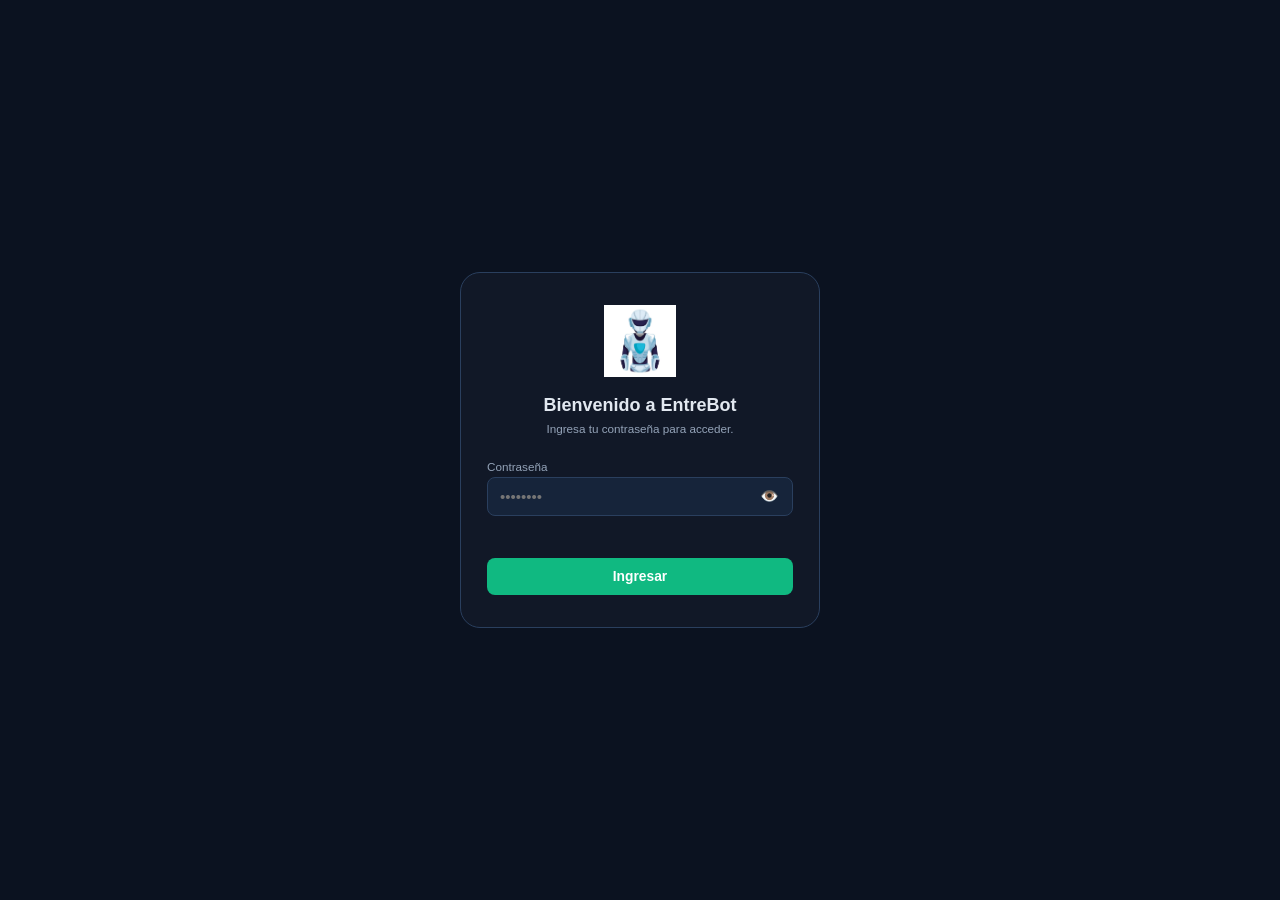
==== commit 18a25a34: "Add files via upload feat: integrate Firebase for data management and replace IndexedDB with Firesto" ====
--- a/entrebosques.html
+++ b/entrebosques.html
@@ -607,6 +607,11 @@
     </div>
   </div>
 </div>
+
+<!-- Firebase compat SDK -->
+<script src="https://www.gstatic.com/firebasejs/10.12.2/firebase-app-compat.js"></script>
+<script src="https://www.gstatic.com/firebasejs/10.12.2/firebase-firestore-compat.js"></script>
+<script src="https://www.gstatic.com/firebasejs/10.12.2/firebase-auth-compat.js"></script>
 
 <script>
 // ── DATA ─────────────────────────────────────────────────────────
@@ -772,67 +777,56 @@
   {apto:1212,bl:'A',car:null,moto:null,parq:null,tipo:null,res:null,hij:null,nin:null,tel:null,wa:null,tel2:null,wa2:null,dep:null,obs:null},
 ];
 
-// ── INDEXEDDB ─────────────────────────────────────────────────────
+// ── FIREBASE INIT ─────────────────────────────────────────────────
+const firebaseConfig = {
+  apiKey:            "AIzaSyASALO8oY-rqb0DO8kBexY4d9At3-4_bjE",
+  authDomain:        "my-project-1550071128396.firebaseapp.com",
+  projectId:         "my-project-1550071128396",
+  storageBucket:     "my-project-1550071128396.firebasestorage.app",
+  messagingSenderId: "254759690359",
+  appId:             "1:254759690359:web:d4604ef8eb09b25e132672"
+};
+firebase.initializeApp(firebaseConfig);
+const _fdb  = firebase.firestore();
+const _auth = firebase.auth();
+
+// ── EDB — Firestore backend (misma API que antes) ─────────────────
 class EDB {
-  constructor() {
-    this._db = null;
-    this._p = new Promise((res, rej) => {
-      const r = indexedDB.open('entrebosques_v1', 2);
-      r.onupgradeneeded = e => {
-        const db = e.target.result;
-        if (!db.objectStoreNames.contains('ov'))
-          db.createObjectStore('ov', { keyPath: 'apto' });
-        if (!db.objectStoreNames.contains('photos'))
-          db.createObjectStore('photos', { keyPath: 'apto' });
-      };
-      r.onsuccess = e => { this._db = e.target.result; res(); };
-      r.onerror = rej;
-    });
-  }
-  ready() { return this._p; }
-  _tx(store, mode) { return this._db.transaction(store, mode).objectStore(store); }
-  getAll() {
-    return new Promise(res => {
-      const r = this._tx('ov','readonly').getAll();
-      r.onsuccess = () => res(r.result);
-      r.onerror   = () => res([]);
-    });
-  }
-  put(obj) {
-    return new Promise((res, rej) => {
-      const tx = this._db.transaction('ov','readwrite');
-      tx.objectStore('ov').put(obj);
-      tx.oncomplete = res; tx.onerror = rej;
-    });
-  }
-  del(id) {
-    return new Promise(res => {
-      const tx = this._db.transaction('ov','readwrite');
-      tx.objectStore('ov').delete(id);
-      tx.oncomplete = res;
-    });
-  }
-  // ── photos store
-  getPhotos(apto) {
-    return new Promise(res => {
-      const r = this._tx('photos','readonly').get(apto);
-      r.onsuccess = () => res(r.result || { apto, foto1:null, foto2:null, fam:[], cars:[], motos:[] });
-      r.onerror   = () => res({ apto, foto1:null, foto2:null, fam:[], cars:[], motos:[] });
-    });
-  }
-  putPhotos(obj) {
-    return new Promise((res, rej) => {
-      const tx = this._db.transaction('photos','readwrite');
-      tx.objectStore('photos').put(obj);
-      tx.oncomplete = res; tx.onerror = rej;
-    });
-  }
-  getAllPhotos() {
-    return new Promise(res => {
-      const r = this._tx('photos','readonly').getAll();
-      r.onsuccess = () => res(r.result || []);
-      r.onerror   = () => res([]);
-    });
+  ready() { return Promise.resolve(); }
+
+  // ── apartment overrides
+  async getAll() {
+    try {
+      const snap = await _fdb.collection('apts').get();
+      return snap.docs.map(d => d.data());
+    } catch(e) { console.warn('EDB.getAll', e); return []; }
+  }
+  async put(obj) {
+    await _fdb.collection('apts').doc(String(obj.apto)).set(obj);
+  }
+  async del(id) {
+    await _fdb.collection('apts').doc(String(id)).delete();
+  }
+
+  // ── photos (un documento por apartamento en colección separada)
+  async getPhotos(apto) {
+    try {
+      const doc = await _fdb.collection('photos').doc(String(apto)).get();
+      const d = doc.exists ? doc.data() : {};
+      return { apto, foto1: d.foto1||null, foto2: d.foto2||null,
+               fam: d.fam||[], cars: d.cars||[], motos: d.motos||[] };
+    } catch(e) {
+      return { apto, foto1:null, foto2:null, fam:[], cars:[], motos:[] };
+    }
+  }
+  async putPhotos(obj) {
+    await _fdb.collection('photos').doc(String(obj.apto)).set(obj);
+  }
+  async getAllPhotos() {
+    try {
+      const snap = await _fdb.collection('photos').get();
+      return snap.docs.map(d => d.data());
+    } catch(e) { return []; }
   }
 }
 
@@ -1222,6 +1216,8 @@
 }
 
 async function unlockApp() {
+  // Login anónimo en Firebase antes de acceder a Firestore
+  try { await _auth.signInAnonymously(); } catch(e) { console.warn('Firebase anon auth:', e); }
   document.getElementById('login-overlay').classList.add('hidden');
   document.getElementById('app').style.display = '';
   await App.init();
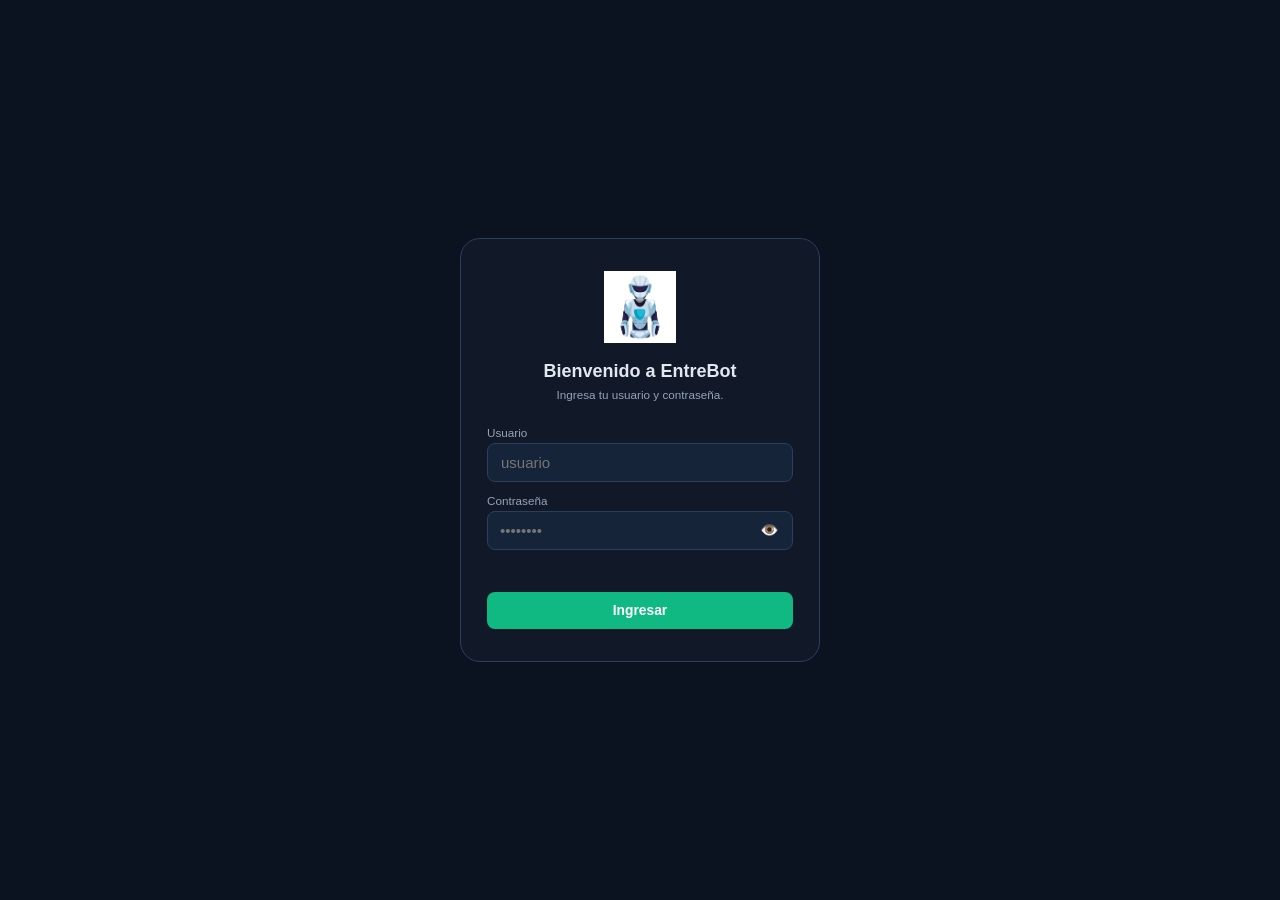
==== commit 032d9119: "Add files via upload feat: implement user management modal for admin with user creation, deletion, a" ====
--- a/entrebosques.html
+++ b/entrebosques.html
@@ -254,35 +254,6 @@
       .form-row { grid-template-columns: 1fr; }
     }
 
-    /* CONFLICTOS */
-    .conflict-card { background: var(--card2); border: 1px solid rgba(245,158,11,.35);
-      border-left: 3px solid var(--warning); border-radius: var(--radius);
-      padding: 11px 13px; margin-bottom: 8px; font-size: 0.82rem; }
-    .conflict-head { display: flex; justify-content: space-between; align-items: center;
-      margin-bottom: 8px; flex-wrap: wrap; gap: 6px; }
-    .conflict-apto { font-weight: 700; color: var(--warning); font-size: 0.95rem; }
-    .conflict-date { font-size: 0.7rem; color: var(--dim); }
-    .conflict-field { margin-bottom: 7px; padding-bottom: 7px;
-      border-bottom: 1px solid var(--border); }
-    .conflict-field:last-child { border-bottom: none; margin-bottom: 0; padding-bottom: 0; }
-    .conflict-lbl { font-size: 0.7rem; text-transform: uppercase; letter-spacing: .6px;
-      color: var(--dim); margin-bottom: 4px; }
-    .conflict-row { display: flex; gap: 6px; margin-bottom: 3px; align-items: flex-start; }
-    .conflict-row .icon { font-size: 0.75rem; flex-shrink: 0; margin-top: 1px; }
-    .conflict-row .val { font-size: 0.8rem; line-height: 1.4; }
-    .conflict-row.local    .val { color: var(--accent); }
-    .conflict-row.imported .val { color: var(--muted); text-decoration: line-through; }
-    .conflict-note { font-size: 0.74rem; color: var(--accent); margin-top: 7px; }
-
-    .import-summary { background: var(--card2); border: 1px solid var(--border);
-      border-radius: var(--radius); padding: 12px 14px; font-size: 0.83rem; }
-    .import-summary .s-row { display: flex; justify-content: space-between;
-      margin-bottom: 5px; }
-    .import-summary .s-val { font-weight: 700; }
-    .import-summary .s-val.ok  { color: var(--accent); }
-    .import-summary .s-val.warn{ color: var(--warning); }
-    .import-summary .s-val.skip{ color: var(--muted); }
-
     /* EDIT FORM — FOTOS */
     .ep-sec-t { font-size:0.68rem; text-transform:uppercase; letter-spacing:.7px;
       color:var(--dim); margin:10px 0 6px; }
@@ -393,6 +364,22 @@
     #ph-viewer-close { position: fixed; top: 16px; right: 16px;
       background: rgba(0,0,0,.6); color: #fff; border: 1px solid rgba(255,255,255,.2);
       padding: 7px 13px; border-radius: 8px; font-size: 0.82rem; cursor: pointer; }
+    /* USER MANAGEMENT */
+    .user-card { background: var(--card); border: 1px solid var(--border);
+      border-radius: var(--radius); padding: 12px 14px; margin-bottom: 8px; }
+    .user-card-top { display: flex; justify-content: space-between; align-items: flex-start; }
+    .user-name { font-weight: 700; font-size: 0.9rem; }
+    .user-role { font-size: 0.7rem; padding: 2px 8px; border-radius: 20px; font-weight: 600;
+      background: rgba(16,185,129,.15); color: var(--accent); }
+    .user-role.guard { background: rgba(14,165,233,.15); color: var(--accent2); }
+    .user-meta { font-size: 0.72rem; color: var(--dim); margin-top: 3px; }
+    .user-actions { display: flex; gap: 6px; margin-top: 10px; }
+    .user-actions button { flex: 1; font-size: 0.75rem; padding: 6px 8px; }
+    .edit-inp { width: 100%; background: var(--card); border: 1px solid var(--border);
+      color: var(--text); padding: 9px 11px; border-radius: var(--radius-sm);
+      font-size: 0.9rem; outline: none; font-family: inherit; transition: border-color .2s; }
+    .edit-inp:focus { border-color: var(--accent); }
+    .edit-inp option { background: var(--card); }
   </style>
 </head>
 <body>
@@ -402,32 +389,21 @@
   <div class="login-box">
     <img src="entrebot-mascot.png" alt="EntreBot" class="login-logo">
     <div class="login-title" id="login-title">Bienvenido a EntreBot</div>
-    <div class="login-sub" id="login-sub">Ingresa tu contraseña para acceder.</div>
-
-    <!-- campo contraseña actual (solo en cambio) -->
-    <div class="login-fg" id="lf-current" style="display:none;width:100%">
-      <label>Contraseña actual</label>
-      <div class="pw-wrap">
-        <input type="password" id="l-current" placeholder="••••••••" autocomplete="current-password">
-        <button class="pw-eye" type="button" onclick="togglePw('l-current',this)">👁️</button>
-      </div>
-    </div>
-
-    <!-- campo contraseña principal -->
+    <div class="login-sub" id="login-sub">Ingresa tu usuario y contraseña.</div>
+
+    <!-- usuario -->
+    <div class="login-fg" style="width:100%">
+      <label>Usuario</label>
+      <input type="text" id="l-user" placeholder="usuario" autocomplete="username"
+             style="width:100%;padding:10px 13px;border-radius:var(--radius-sm);border:1.5px solid var(--border);background:var(--card);color:var(--text);font-size:1rem;outline:none">
+    </div>
+
+    <!-- contraseña -->
     <div class="login-fg" style="width:100%">
       <label id="l-pw-label">Contraseña</label>
       <div class="pw-wrap">
         <input type="password" id="l-pw" placeholder="••••••••" autocomplete="current-password">
         <button class="pw-eye" type="button" onclick="togglePw('l-pw',this)">👁️</button>
-      </div>
-    </div>
-
-    <!-- campo confirmar (solo en crear / cambiar) -->
-    <div class="login-fg" id="lf-confirm" style="display:none;width:100%">
-      <label>Confirmar contraseña</label>
-      <div class="pw-wrap">
-        <input type="password" id="l-confirm" placeholder="••••••••" autocomplete="new-password">
-        <button class="pw-eye" type="button" onclick="togglePw('l-confirm',this)">👁️</button>
       </div>
     </div>
 
@@ -487,26 +463,63 @@
     <div class="sheet-item" onclick="App.menuAction('stats')">
       <span class="si-icon">📊</span><span class="si-label">Estadísticas</span>
     </div>
-    <div class="sheet-item" onclick="App.menuAction('export')">
-      <span class="si-icon">📤</span><span class="si-label">Exportar datos</span>
-    </div>
-    <div class="sheet-item" onclick="App.menuAction('import')">
-      <span class="si-icon">📥</span><span class="si-label">Importar datos</span>
-    </div>
-    <div class="sheet-item danger" onclick="App.menuAction('conflicts')">
-      <span class="si-icon">⚠️</span><span class="si-label">Ver conflictos</span>
-    </div>
     <div class="sheet-item" onclick="App.menuAction('help')">
       <span class="si-icon">❓</span><span class="si-label">Ayuda</span>
     </div>
     <div class="sheet-item" onclick="App.menuAction('chpw')">
       <span class="si-icon">🔒</span><span class="si-label">Cambiar contraseña</span>
     </div>
+    <div class="sheet-item" id="menu-item-users" style="display:none" onclick="App.menuAction('users')">
+      <span class="si-icon">👥</span><span class="si-label">Gestión de usuarios</span>
+    </div>
+    <div class="sheet-item danger" onclick="App.menuAction('logout')">
+      <span class="si-icon">🚪</span><span class="si-label">Cerrar sesión</span>
+    </div>
   </div>
 </div>
 
-<!-- Input oculto para importar -->
-<input type="file" id="import-file" accept=".json" style="display:none">
+<!-- Modal: Confirmación -->
+<div id="m-confirm" class="modal hidden">
+  <div class="mbox" style="max-width:360px">
+    <div class="mhandle"></div>
+    <p id="confirm-title" style="font-size:1rem;font-weight:700;margin-bottom:8px"></p>
+    <p id="confirm-msg"   style="font-size:0.84rem;color:var(--muted);margin-bottom:20px;line-height:1.55"></p>
+    <div style="display:flex;gap:10px">
+      <button id="confirm-yes" class="btn-d" style="flex:1;padding:11px">Sí, confirmar</button>
+      <button id="confirm-no"  class="btn-s" style="flex:1;padding:11px">Cancelar</button>
+    </div>
+  </div>
+</div>
+
+<!-- Modal: Gestión de usuarios (solo admin) -->
+<div id="m-users" class="modal hidden" onclick="App.bgClose(event,'m-users')">
+  <div class="mbox" style="max-width:500px">
+    <div class="mhandle"></div>
+    <div style="display:flex;justify-content:space-between;align-items:center;margin-bottom:16px">
+      <div class="mtitle" style="margin-bottom:0">👥 Usuarios</div>
+      <button class="btn-p" style="padding:7px 14px;font-size:0.8rem" onclick="App.openAddUser()">+ Agregar</button>
+    </div>
+    <div id="users-list">
+      <div style="color:var(--muted);font-size:0.84rem">Cargando…</div>
+    </div>
+    <div id="add-user-form" class="hidden" style="margin-top:16px;border-top:1px solid var(--border);padding-top:16px">
+      <div class="mtitle" style="font-size:.92rem;margin-bottom:12px">Nuevo usuario</div>
+      <div style="display:flex;flex-direction:column;gap:10px">
+        <input id="nu-username" type="text" placeholder="usuario (sin espacios)" class="edit-inp">
+        <input id="nu-display"  type="text" placeholder="Nombre para mostrar" class="edit-inp">
+        <select id="nu-role" class="edit-inp">
+          <option value="guard">Vigilante</option>
+          <option value="admin">Administrador</option>
+        </select>
+      </div>
+      <p id="nu-err" style="color:var(--danger);font-size:0.78rem;min-height:16px;margin-top:6px"></p>
+      <div style="display:flex;gap:8px;margin-top:10px">
+        <button class="btn-p" style="flex:1" onclick="App.saveNewUser()">Crear usuario</button>
+        <button class="btn-s" style="flex:1" onclick="App.cancelAddUser()">Cancelar</button>
+      </div>
+    </div>
+  </div>
+</div>
 
 <!-- Input ocultos para fotos -->
 <input type="file" id="ph-inp-1"   accept="image/*" capture="environment" style="display:none">
@@ -568,7 +581,7 @@
     <div class="mhandle"></div>
     <div class="mtitle">🔒 Cambiar contraseña</div>
     <div id="cp-forced-notice" style="display:none;background:rgba(245,158,11,.1);border:1px solid rgba(245,158,11,.35);border-radius:var(--radius-sm);padding:9px 12px;font-size:0.78rem;color:var(--warning);margin-bottom:12px;line-height:1.5">
-      ⚠️ Estás usando la contraseña por defecto.<br>Por seguridad, crea una contraseña personalizada para continuar.
+      ⚠️ Debes cambiar tu contraseña temporal.<br>Por seguridad, crea una contraseña personalizada para continuar.
     </div>
     <div class="msub">Ingresa tu contraseña actual y elige una nueva.</div>
     <div class="fg">
@@ -614,169 +627,6 @@
 <script src="https://www.gstatic.com/firebasejs/10.12.2/firebase-auth-compat.js"></script>
 
 <script>
-// ── DATA ─────────────────────────────────────────────────────────
-// Campos: apto,bl,car,moto,parq,tipo(pr/ar/null),res,hij,nin,tel,wa,tel2,wa2,dep,obs
-// tel/wa  = contacto persona 1 (primer nombre en res)
-// tel2/wa2= contacto persona 2 (segundo nombre en res, separado por ' - ')
-const BASE = [
-  // PISO 1
-  {apto:101,bl:'A',car:null,moto:'VUW76F',parq:'3B',tipo:'ar',res:'Gloria Piedad Gonzales Velez',hij:null,nin:'Luciana flores',tel:'300 610 0908',wa:'300 779 2481',tel2:null,wa2:null,dep:'106',obs:null},
-  {apto:102,bl:'A',car:null,moto:null,parq:null,tipo:null,res:null,hij:null,nin:null,tel:null,wa:null,tel2:null,wa2:null,dep:null,obs:null},
-  {apto:103,bl:'B',car:null,moto:null,parq:null,tipo:null,res:null,hij:null,nin:null,tel:null,wa:null,tel2:null,wa2:null,dep:null,obs:null},
-  {apto:104,bl:'B',car:'EMT 745',moto:'YHB 44G',parq:'44B',tipo:'pr',res:'José Rubiel Arbelaes - Sandra Murillo',hij:'Juan Camilo Arbelaes',nin:null,tel:'310 387 7289',wa:'310 387 7289',tel2:null,wa2:null,dep:null,obs:null},
-  {apto:105,bl:'B',car:null,moto:null,parq:'43B',tipo:null,res:'Juan Pablo Osorio Arango - Luz Francy Arango',hij:null,nin:null,tel:'318 835 2193',wa:'318 835 2193',tel2:'316 252 2247',wa2:'316 252 2247',dep:'103',obs:null},
-  {apto:106,bl:'B',car:null,moto:null,parq:null,tipo:null,res:null,hij:null,nin:null,tel:null,wa:null,tel2:null,wa2:null,dep:null,obs:null},
-  {apto:107,bl:'B',car:null,moto:null,parq:null,tipo:null,res:null,hij:null,nin:null,tel:null,wa:null,tel2:null,wa2:null,dep:null,obs:null},
-  {apto:108,bl:'B',car:null,moto:null,parq:null,tipo:null,res:null,hij:null,nin:null,tel:null,wa:null,tel2:null,wa2:null,dep:null,obs:null},
-  {apto:109,bl:'A',car:null,moto:null,parq:null,tipo:null,res:null,hij:null,nin:null,tel:null,wa:null,tel2:null,wa2:null,dep:null,obs:null},
-  {apto:110,bl:'A',car:null,moto:null,parq:null,tipo:null,res:null,hij:null,nin:null,tel:null,wa:null,tel2:null,wa2:null,dep:null,obs:null},
-  {apto:111,bl:'A',car:null,moto:null,parq:null,tipo:null,res:null,hij:null,nin:null,tel:null,wa:null,tel2:null,wa2:null,dep:null,obs:null},
-  {apto:112,bl:'A',car:null,moto:null,parq:null,tipo:null,res:null,hij:null,nin:null,tel:null,wa:null,tel2:null,wa2:null,dep:null,obs:null},
-  // PISO 2
-  {apto:201,bl:'A',car:'TDN 580 / UET 478 / DCF 171',moto:null,parq:'61B',tipo:'pr',res:'Jina Tatiana - Camilo Orozco',hij:null,nin:'1 niña',tel:'301 244 3802',wa:'301 244 3802',tel2:'317 112 6418',wa2:'317 112 6418',dep:null,obs:null},
-  {apto:202,bl:'A',car:null,moto:null,parq:null,tipo:null,res:null,hij:null,nin:null,tel:null,wa:null,tel2:null,wa2:null,dep:null,obs:null},
-  {apto:203,bl:'B',car:'EHM 340',moto:null,parq:'30A',tipo:'pr',res:'Alejandro Orozco - Mateo Valencia',hij:null,nin:'1 niña',tel:null,wa:null,tel2:null,wa2:null,dep:'608',obs:null},
-  {apto:204,bl:'B',car:null,moto:null,parq:'39A',tipo:'ar',res:'Daniel Eduardo Aristizabal - Natalia',hij:null,nin:null,tel:null,wa:null,tel2:null,wa2:null,dep:'No',obs:null},
-  {apto:205,bl:'B',car:'VEL 950',moto:null,parq:'65A',tipo:'ar',res:'Carlos Eduardo Cabrera Palacio - Sandra Manuela Cardona',hij:null,nin:null,tel:'321 607 8962',wa:'321 607 8962',tel2:'310 385 7404',wa2:'310 385 7404',dep:'No',obs:null},
-  {apto:206,bl:'B',car:null,moto:null,parq:null,tipo:null,res:null,hij:null,nin:null,tel:null,wa:null,tel2:null,wa2:null,dep:null,obs:null},
-  {apto:207,bl:'B',car:'UEU 465',moto:null,parq:'29B',tipo:null,res:'Cristian David - Paula Andrea Aguirre',hij:null,nin:null,tel:'310 538 0860',wa:'310 538 0860',tel2:'310 448 9812',wa2:'310 448 9812',dep:'No',obs:null},
-  {apto:208,bl:'B',car:null,moto:null,parq:null,tipo:null,res:null,hij:null,nin:null,tel:null,wa:null,tel2:null,wa2:null,dep:null,obs:null},
-  {apto:209,bl:'A',car:null,moto:null,parq:null,tipo:null,res:null,hij:null,nin:null,tel:null,wa:null,tel2:null,wa2:null,dep:null,obs:null},
-  {apto:210,bl:'A',car:'NXP 057',moto:null,parq:'4B',tipo:null,res:'Sergio Molina - Carol Fernandez',hij:null,nin:'2 niños',tel:null,wa:null,tel2:null,wa2:null,dep:null,obs:null},
-  {apto:211,bl:'A',car:'PQV 626',moto:null,parq:'38B',tipo:'ar',res:'Ignacio Chavez - Catherine Velez',hij:null,nin:null,tel:null,wa:null,tel2:null,wa2:null,dep:'207',obs:null},
-  {apto:212,bl:'A',car:'CCR 949',moto:null,parq:'40A',tipo:'pr',res:'Johan Mateo - Maria Camila Arenas',hij:null,nin:'1 bebé',tel:'301 229 1268',wa:'301 229 1268',tel2:'313 512 2769',wa2:'313 512 2769',dep:'208',obs:null},
-  // PISO 3
-  {apto:301,bl:'A',car:null,moto:null,parq:'57A',tipo:'pr',res:'Luis Lopez Calderón',hij:null,nin:null,tel:'310 451 7386',wa:'310 451 7386',tel2:null,wa2:null,dep:'306',obs:null},
-  {apto:302,bl:'A',car:'MPM 044 / LPU 936',moto:null,parq:'67A',tipo:null,res:'Alba Valencia - Laura Valencia',hij:null,nin:'1 bebé',tel:'310 546 5623',wa:'310 546 5623',tel2:'320 626 3559',wa2:'320 626 3559',dep:'301',obs:null},
-  {apto:303,bl:'B',car:'EOY 570',moto:null,parq:'45A',tipo:'pr',res:'Luz Ofelia Agudelo - José Calderón Patiño',hij:null,nin:'2 niños',tel:'310 524 9689',wa:'310 524 9689',tel2:'312 226 0994',wa2:'312 226 0994',dep:'301',obs:null},
-  {apto:304,bl:'B',car:'IER 980',moto:null,parq:'72A',tipo:'ar',res:'Ana María Morales',hij:null,nin:null,tel:'300 553 7573',wa:'300 553 7573',tel2:null,wa2:null,dep:'72A',obs:null},
-  {apto:305,bl:'B',car:null,moto:null,parq:'27B',tipo:'pr',res:null,hij:null,nin:null,tel:null,wa:null,tel2:null,wa2:null,dep:'27B',obs:null},
-  {apto:306,bl:'B',car:null,moto:null,parq:null,tipo:null,res:null,hij:null,nin:null,tel:null,wa:null,tel2:null,wa2:null,dep:null,obs:null},
-  {apto:307,bl:'B',car:null,moto:null,parq:null,tipo:null,res:null,hij:null,nin:null,tel:null,wa:null,tel2:null,wa2:null,dep:null,obs:null},
-  {apto:308,bl:'B',car:null,moto:null,parq:null,tipo:null,res:null,hij:null,nin:null,tel:null,wa:null,tel2:null,wa2:null,dep:null,obs:null},
-  {apto:309,bl:'A',car:'FYX 590',moto:null,parq:'74A',tipo:'ar',res:'Juan Agudelo',hij:null,nin:'1 niño',tel:'321 206 2701',wa:'321 206 2701',tel2:null,wa2:null,dep:null,obs:'2 parqueaderos: 17A - 16B'},
-  {apto:310,bl:'A',car:null,moto:null,parq:null,tipo:null,res:null,hij:null,nin:null,tel:null,wa:null,tel2:null,wa2:null,dep:null,obs:null},
-  {apto:311,bl:'A',car:'GKK 938',moto:'YCD 65F',parq:'67B',tipo:'ar',res:'Lina Maria Osorio - Jhon Jamilton',hij:null,nin:null,tel:null,wa:null,tel2:null,wa2:null,dep:'308',obs:null},
-  {apto:312,bl:'A',car:null,moto:null,parq:null,tipo:null,res:null,hij:null,nin:null,tel:null,wa:null,tel2:null,wa2:null,dep:null,obs:null},
-  // PISO 4
-  {apto:401,bl:'A',car:'LPW 612 / NWZ 463',moto:null,parq:'4A',tipo:'ar',res:'Yessica Velez - Andrea Valencia',hij:null,nin:null,tel:'320 769 4760',wa:'320 769 4760',tel2:'316 696 5461',wa2:'316 696 5461',dep:'408',obs:null},
-  {apto:402,bl:'A',car:null,moto:null,parq:'29A',tipo:null,res:null,hij:null,nin:null,tel:null,wa:null,tel2:null,wa2:null,dep:'No',obs:null},
-  {apto:403,bl:'B',car:'HHS 894',moto:null,parq:'32A',tipo:'pr',res:'Luz Mila Rodas',hij:null,nin:null,tel:'315 451 8097',wa:'315 451 8097',tel2:null,wa2:null,dep:'100',obs:null},
-  {apto:404,bl:'B',car:'KJQ 498',moto:'AHU 36E',parq:'68A',tipo:'ar',res:'Alejandro Vedoya Ocampo - Natalia Salazar',hij:null,nin:null,tel:'310 603 2707',wa:'310 603 2707',tel2:'320 659 9949',wa2:'320 659 9949',dep:null,obs:null},
-  {apto:405,bl:'B',car:null,moto:'BQF 38C',parq:'50A',tipo:'pr',res:'Octavio Luna',hij:'Valeria y Santiago Luna',nin:null,tel:'314 583 9503',wa:'314 583 9503',tel2:null,wa2:null,dep:'No',obs:null},
-  {apto:406,bl:'B',car:'JMV 311',moto:null,parq:'19B',tipo:'pr',res:'Mira Alejandra Mejía (visita: Will Ar Sepulveda)',hij:null,nin:null,tel:'313 516 0777',wa:'311 371 6605',tel2:null,wa2:null,dep:'407',obs:null},
-  {apto:407,bl:'B',car:'GQL 151 / NNZ 016',moto:null,parq:'12B',tipo:'ar',res:'Jhoana Salazar',hij:null,nin:null,tel:null,wa:null,tel2:null,wa2:null,dep:'403',obs:null},
-  {apto:408,bl:'B',car:null,moto:null,parq:null,tipo:null,res:null,hij:null,nin:null,tel:null,wa:null,tel2:null,wa2:null,dep:null,obs:null},
-  {apto:409,bl:'A',car:null,moto:null,parq:'11A',tipo:'pr',res:'Valentina Betancur',hij:null,nin:'1 niño',tel:'310 501 3521',wa:'310 501 3521',tel2:null,wa2:null,dep:'405',obs:null},
-  {apto:410,bl:'A',car:'NPR 184',moto:null,parq:'9B',tipo:'pr',res:'Alejandro Varón - Milena Bautista',hij:null,nin:'1 niño',tel:'311 626 6630',wa:'311 626 6630',tel2:'311 248 9807',wa2:'311 248 9807',dep:null,obs:null},
-  {apto:411,bl:'A',car:null,moto:null,parq:null,tipo:null,res:null,hij:null,nin:null,tel:null,wa:null,tel2:null,wa2:null,dep:null,obs:null},
-  {apto:412,bl:'A',car:'XNN 958',moto:null,parq:'47A',tipo:'ar',res:'Natalia Ramirez - Stiven Gonzales',hij:null,nin:'2 niños',tel:null,wa:null,tel2:null,wa2:null,dep:null,obs:null},
-  // PISO 5
-  {apto:501,bl:'A',car:null,moto:null,parq:'7B',tipo:'ar',res:'Alexandra Delgado',hij:null,nin:null,tel:'304 588 9987',wa:'304 588 9987',tel2:null,wa2:null,dep:'507',obs:null},
-  {apto:502,bl:'A',car:null,moto:'COI 29E',parq:'10A',tipo:'ar',res:'Maicol Steve Botero Delgado - Carlos Hernan Gutiérrez',hij:null,nin:null,tel:'322 678 7998',wa:'322 678 7998',tel2:'310 390 2079',wa2:'310 390 2079',dep:'508',obs:null},
-  {apto:503,bl:'B',car:null,moto:null,parq:null,tipo:null,res:null,hij:null,nin:null,tel:null,wa:null,tel2:null,wa2:null,dep:null,obs:null},
-  {apto:504,bl:'B',car:null,moto:null,parq:null,tipo:null,res:null,hij:null,nin:null,tel:null,wa:null,tel2:null,wa2:null,dep:null,obs:null},
-  {apto:505,bl:'B',car:'APV 56H / HSX 10H',moto:'(motos)',parq:'27A',tipo:'ar',res:'Mauricio Rivas - Sebastián Franco',hij:null,nin:null,tel:'322 363 8494',wa:'322 363 8494',tel2:null,wa2:null,dep:'502/503',obs:null},
-  {apto:506,bl:'B',car:'DQW 329',moto:'HSX 10',parq:'6B',tipo:'pr',res:'Leandro Tejada - Carolina Castro',hij:null,nin:'2 niños',tel:'317 765 4737',wa:'317 765 4737',tel2:'317 363 7142',wa2:'317 363 7142',dep:'401',obs:null},
-  {apto:507,bl:'B',car:'VEV 321 / ZLV 221',moto:null,parq:'25B',tipo:'pr',res:'Blanca Viviana Zapata - Vianor y Dora Nancy Arboleda Valencia',hij:null,nin:null,tel:'313 786 2035',wa:'313 786 2035',tel2:'310 472 6737',wa2:'310 472 6737',dep:'501',obs:null},
-  {apto:508,bl:'B',car:'VCM 795',moto:null,parq:'21B',tipo:'ar',res:'Paula Andrea Rincón',hij:null,nin:'1 niño',tel:null,wa:null,tel2:null,wa2:null,dep:null,obs:null},
-  {apto:509,bl:'A',car:null,moto:null,parq:null,tipo:null,res:null,hij:null,nin:null,tel:null,wa:null,tel2:null,wa2:null,dep:null,obs:null},
-  {apto:510,bl:'A',car:'QLI 108',moto:null,parq:'44A',tipo:'pr',res:'Daniela Guerrero',hij:null,nin:null,tel:null,wa:null,tel2:null,wa2:null,dep:'506',obs:null},
-  {apto:511,bl:'A',car:'KSN 327',moto:null,parq:'36B',tipo:'pr',res:'Jhon y Alejandro',hij:null,nin:null,tel:'321 574 1585',wa:'321 574 1585',tel2:null,wa2:null,dep:null,obs:null},
-  {apto:512,bl:'A',car:'JKQ 998 / FRU 654',moto:null,parq:'23B',tipo:'pr',res:'Diana Estrada Velez (Roberto Estrada - papá, no reside)',hij:null,nin:null,tel:null,wa:null,tel2:null,wa2:null,dep:null,obs:null},
-  // PISO 6
-  {apto:601,bl:'A',car:'FBQ 497',moto:'HUT 68H',parq:'62B',tipo:'ar',res:'Daniel Fernando Chalarca - Ginna Paola Serna',hij:null,nin:null,tel:null,wa:null,tel2:null,wa2:null,dep:null,obs:null},
-  {apto:602,bl:'A',car:'NLV 58D / HAS 51F',moto:'JJV 501',parq:'59A',tipo:'ar',res:'Angela Marcela Serna Zuluaga - Edwar Francisco Ramos',hij:null,nin:null,tel:'301 471 4950',wa:'301 471 4950',tel2:'321 762 6873',wa2:'321 762 6873',dep:'605',obs:null},
-  {apto:603,bl:'B',car:null,moto:'XZZ 67C',parq:'51A',tipo:'pr',res:'Marcela Giraldo',hij:null,nin:'1 niña',tel:'321 556 3241',wa:'321 556 3241',tel2:null,wa2:null,dep:null,obs:null},
-  {apto:604,bl:'B',car:'UEU 901 / KFM 073 / LPW 638',moto:null,parq:'23A',tipo:'ar',res:'Diana Cristina Serna - Ivan David Trujillo',hij:null,nin:'1 niño',tel:'304 527 7123',wa:'304 527 7123',tel2:'312 822 8641',wa2:'312 822 8641',dep:null,obs:null},
-  {apto:605,bl:'B',car:'DAB 191',moto:null,parq:'22A',tipo:'pr',res:'Valentina Aguirre Muñoz - Amparo Muñoz - Daniel Aguirre',hij:null,nin:null,tel:'313 736 6236',wa:'313 736 6236',tel2:'320 504 0373',wa2:'320 504 0373',dep:'601/603',obs:null},
-  {apto:606,bl:'B',car:null,moto:null,parq:'74A',tipo:'pr',res:'Gloria Ines Herrera',hij:null,nin:null,tel:'320 677 6269',wa:'320 677 6269',tel2:null,wa2:null,dep:'602',obs:null},
-  {apto:607,bl:'B',car:null,moto:null,parq:null,tipo:null,res:null,hij:null,nin:null,tel:null,wa:null,tel2:null,wa2:null,dep:null,obs:null},
-  {apto:608,bl:'B',car:null,moto:null,parq:'31A',tipo:'pr',res:'Oscar Julián Duque - Juliana Gomez',hij:null,nin:null,tel:'312 698 3584',wa:'312 698 3584',tel2:'322 660 5081',wa2:'322 660 5081',dep:null,obs:null},
-  {apto:609,bl:'A',car:'KNR 778',moto:null,parq:'61A',tipo:'ar',res:'Diana Patricia Ríos Ocampo - Alejandro Arias',hij:null,nin:null,tel:'310 456 7474',wa:'310 456 7474',tel2:'300 357 0001',wa2:'300 357 0001',dep:null,obs:null},
-  {apto:610,bl:'A',car:null,moto:null,parq:'51B',tipo:'ar',res:'Melisa Ocampo Cañon',hij:null,nin:'1 niño',tel:null,wa:null,tel2:null,wa2:null,dep:null,obs:null},
-  {apto:611,bl:'A',car:null,moto:'RDR 09C',parq:'65B',tipo:'ar',res:'Alexis Cuevo Muñoz - Milena Londoño',hij:null,nin:'2 niños',tel:null,wa:null,tel2:null,wa2:null,dep:null,obs:null},
-  {apto:612,bl:'A',car:'HUT 98H / OTQ 98G',moto:null,parq:'6B',tipo:'pr',res:'Santiago Hernández - Andrea Orozco',hij:null,nin:null,tel:null,wa:null,tel2:null,wa2:null,dep:null,obs:null},
-  // PISO 7
-  {apto:701,bl:'A',car:'GTN 832',moto:null,parq:'46A',tipo:'pr',res:'Sebastián Murillo - Alba Piedrahita - Conrado Murillo',hij:null,nin:null,tel:'310 377 6937',wa:'310 377 6937',tel2:'313 654 8544',wa2:'313 654 8544',dep:'706',obs:null},
-  {apto:702,bl:'A',car:'KNR 543',moto:'XTZ AZUL',parq:'73A',tipo:'ar',res:'David Zuluaga - Amanda Isaza',hij:null,nin:null,tel:'301 486 2363',wa:'301 486 2363',tel2:null,wa2:null,dep:null,obs:null},
-  {apto:703,bl:'B',car:null,moto:null,parq:'41A',tipo:'ar',res:'Nury Luz Ledezma - Richard Suarez',hij:null,nin:null,tel:null,wa:null,tel2:null,wa2:null,dep:null,obs:null},
-  {apto:704,bl:'B',car:null,moto:null,parq:null,tipo:null,res:null,hij:null,nin:null,tel:null,wa:null,tel2:null,wa2:null,dep:null,obs:null},
-  {apto:705,bl:'B',car:'LPR 927',moto:null,parq:'49A',tipo:'ar',res:'Martha Lucía Hincapié - Ruben Dario Gutiérrez',hij:null,nin:null,tel:null,wa:null,tel2:null,wa2:null,dep:null,obs:null},
-  {apto:706,bl:'B',car:'KNP 443',moto:'YGD 836',parq:'42A',tipo:'pr',res:'Santiago Restrepo Lopez',hij:null,nin:null,tel:null,wa:null,tel2:null,wa2:null,dep:null,obs:null},
-  {apto:707,bl:'B',car:'KNR 015 / NRL 587',moto:'PSF 23B',parq:'64A',tipo:'pr',res:'Jessica Rendon - Jhon Jairo Valencia',hij:null,nin:null,tel:'314 871 3227',wa:'314 871 3227',tel2:'310 392 1000',wa2:'310 392 1000',dep:'701',obs:null},
-  {apto:708,bl:'B',car:null,moto:'VM70F',parq:'48B',tipo:'pr',res:'Frankil Dussan Rodriguez',hij:null,nin:null,tel:'313 751 2114',wa:'313 751 2114',tel2:null,wa2:null,dep:null,obs:null},
-  {apto:709,bl:'A',car:'HZS 341',moto:null,parq:'42B',tipo:'pr',res:'Juan Camilo Muñoz - Hugo Muñoz Hurtado',hij:null,nin:null,tel:null,wa:null,tel2:null,wa2:null,dep:'707',obs:null},
-  {apto:710,bl:'A',car:'GTQ 854',moto:'HUN 45H',parq:'34A',tipo:null,res:'Maria Juliana Aguirre - Erika Hernández - Mauricio Aguirre',hij:null,nin:'1 niña',tel:null,wa:null,tel2:null,wa2:null,dep:'710',obs:'Parquea en visitantes S1 y plataforma'},
-  {apto:711,bl:'A',car:'KIH 472',moto:null,parq:'35A',tipo:'pr',res:'Carlos Castaño - Ana Arango',hij:null,nin:null,tel:'300 640 7411',wa:'300 640 7411',tel2:'322 576 8527',wa2:'322 576 8527',dep:'708',obs:null},
-  {apto:712,bl:'A',car:null,moto:null,parq:null,tipo:null,res:null,hij:null,nin:null,tel:null,wa:null,tel2:null,wa2:null,dep:null,obs:null},
-  // PISO 8
-  {apto:801,bl:'A',car:'LNG 786 (hijo visita)',moto:null,parq:'9A',tipo:'pr',res:'Luz Amparo Marin',hij:null,nin:null,tel:'313 700 6160',wa:'313 700 6160',tel2:null,wa2:null,dep:null,obs:'Vive sola'},
-  {apto:802,bl:'A',car:'DKW 474',moto:null,parq:'38A',tipo:'ar',res:'Manuela Muñoz Garcia',hij:null,nin:'1 bebé',tel:'321 753 6963',wa:'321 753 6963',tel2:null,wa2:null,dep:null,obs:null},
-  {apto:803,bl:'B',car:null,moto:null,parq:'48A',tipo:'pr',res:'Jeisson Avelino Moreno',hij:null,nin:null,tel:'313 649 5994',wa:'313 649 5994',tel2:null,wa2:null,dep:'804',obs:null},
-  {apto:804,bl:'B',car:'GOZ 746 / GPM 712 / KNR 596',moto:null,parq:'63A',tipo:'pr',res:'David Hernández - Mariana Marin',hij:null,nin:null,tel:'320 767 3761',wa:'320 767 3761',tel2:'311 435 2740',wa2:'311 435 2740',dep:'802',obs:null},
-  {apto:805,bl:'B',car:'JJY 869',moto:null,parq:'56A',tipo:'ar',res:'Juanita Duque - Daniel Gaviria',hij:null,nin:'1 bebé',tel:null,wa:null,tel2:null,wa2:null,dep:null,obs:null},
-  {apto:806,bl:'B',car:null,moto:null,parq:'53A',tipo:'ar',res:'Daniel Fernando Gaviria',hij:null,nin:null,tel:'321 666 9877',wa:'315 439 2129',tel2:null,wa2:null,dep:null,obs:null},
-  {apto:807,bl:'B',car:null,moto:null,parq:'55B',tipo:'pr',res:'Juan Stevan Giraldo - Laura Valencia',hij:null,nin:'1 bebé',tel:'311 352 8013',wa:'311 352 8013',tel2:'321 309 6257',wa2:'321 309 6257',dep:'801',obs:null},
-  {apto:808,bl:'B',car:'DKR 320',moto:null,parq:'37A',tipo:'pr',res:'Jennifer Lopez Arias',hij:null,nin:null,tel:'316 284 2945',wa:'316 284 2945',tel2:null,wa2:null,dep:'805',obs:null},
-  {apto:809,bl:'A',car:'JJU 885',moto:null,parq:'60B',tipo:'pr',res:'Raul Carmona - Laura Stefani Polo',hij:null,nin:null,tel:null,wa:null,tel2:null,wa2:null,dep:null,obs:null},
-  {apto:810,bl:'A',car:'KIH 036',moto:'EYD 47F',parq:'56B',tipo:'pr',res:'Juan David Candamil - Jimena Valencia',hij:null,nin:null,tel:null,wa:null,tel2:null,wa2:null,dep:null,obs:null},
-  {apto:811,bl:'A',car:'BVH 720',moto:null,parq:'64B',tipo:'ar',res:'Natalia Apolinar Agudelo - Alexander Tobón',hij:null,nin:null,tel:null,wa:null,tel2:null,wa2:null,dep:null,obs:null},
-  {apto:812,bl:'A',car:'GVR 229',moto:null,parq:'3A',tipo:'pr',res:'Gloria Isabel Orozco Murillo',hij:null,nin:null,tel:'311 700 1758',wa:'311 700 1758',tel2:null,wa2:null,dep:'807',obs:null},
-  // PISO 9
-  {apto:901,bl:'A',car:null,moto:null,parq:null,tipo:null,res:null,hij:null,nin:null,tel:null,wa:null,tel2:null,wa2:null,dep:null,obs:null},
-  {apto:902,bl:'A',car:null,moto:null,parq:null,tipo:null,res:null,hij:null,nin:null,tel:null,wa:null,tel2:null,wa2:null,dep:null,obs:null},
-  {apto:903,bl:'B',car:null,moto:null,parq:null,tipo:null,res:null,hij:null,nin:null,tel:null,wa:null,tel2:null,wa2:null,dep:null,obs:null},
-  {apto:904,bl:'B',car:null,moto:null,parq:null,tipo:null,res:null,hij:null,nin:null,tel:null,wa:null,tel2:null,wa2:null,dep:null,obs:null},
-  {apto:905,bl:'B',car:null,moto:null,parq:null,tipo:null,res:null,hij:null,nin:null,tel:null,wa:null,tel2:null,wa2:null,dep:null,obs:null},
-  {apto:906,bl:'B',car:null,moto:null,parq:null,tipo:null,res:null,hij:null,nin:null,tel:null,wa:null,tel2:null,wa2:null,dep:null,obs:null},
-  {apto:907,bl:'B',car:null,moto:null,parq:null,tipo:null,res:null,hij:null,nin:null,tel:null,wa:null,tel2:null,wa2:null,dep:null,obs:null},
-  {apto:908,bl:'B',car:null,moto:null,parq:null,tipo:null,res:null,hij:null,nin:null,tel:null,wa:null,tel2:null,wa2:null,dep:null,obs:null},
-  {apto:909,bl:'A',car:null,moto:null,parq:null,tipo:null,res:null,hij:null,nin:null,tel:null,wa:null,tel2:null,wa2:null,dep:null,obs:null},
-  {apto:910,bl:'A',car:null,moto:null,parq:null,tipo:null,res:null,hij:null,nin:null,tel:null,wa:null,tel2:null,wa2:null,dep:null,obs:null},
-  {apto:911,bl:'A',car:null,moto:null,parq:null,tipo:null,res:null,hij:null,nin:null,tel:null,wa:null,tel2:null,wa2:null,dep:null,obs:null},
-  {apto:912,bl:'A',car:null,moto:null,parq:null,tipo:null,res:null,hij:null,nin:null,tel:null,wa:null,tel2:null,wa2:null,dep:null,obs:null},
-  // PISO 10
-  {apto:1001,bl:'A',car:null,moto:null,parq:null,tipo:null,res:null,hij:null,nin:null,tel:null,wa:null,tel2:null,wa2:null,dep:null,obs:null},
-  {apto:1002,bl:'A',car:null,moto:null,parq:null,tipo:null,res:null,hij:null,nin:null,tel:null,wa:null,tel2:null,wa2:null,dep:null,obs:null},
-  {apto:1003,bl:'B',car:null,moto:null,parq:null,tipo:null,res:null,hij:null,nin:null,tel:null,wa:null,tel2:null,wa2:null,dep:null,obs:null},
-  {apto:1004,bl:'B',car:null,moto:null,parq:null,tipo:null,res:null,hij:null,nin:null,tel:null,wa:null,tel2:null,wa2:null,dep:null,obs:'Pasean perro - Guardería'},
-  {apto:1005,bl:'B',car:null,moto:null,parq:null,tipo:null,res:null,hij:null,nin:null,tel:null,wa:null,tel2:null,wa2:null,dep:null,obs:null},
-  {apto:1006,bl:'B',car:null,moto:null,parq:null,tipo:null,res:null,hij:null,nin:null,tel:null,wa:null,tel2:null,wa2:null,dep:null,obs:null},
-  {apto:1007,bl:'B',car:null,moto:null,parq:null,tipo:null,res:null,hij:null,nin:null,tel:null,wa:null,tel2:null,wa2:null,dep:null,obs:null},
-  {apto:1008,bl:'B',car:null,moto:null,parq:null,tipo:null,res:null,hij:null,nin:null,tel:null,wa:null,tel2:null,wa2:null,dep:null,obs:null},
-  {apto:1009,bl:'A',car:null,moto:null,parq:null,tipo:null,res:null,hij:null,nin:null,tel:null,wa:null,tel2:null,wa2:null,dep:null,obs:null},
-  {apto:1010,bl:'A',car:null,moto:null,parq:null,tipo:null,res:null,hij:null,nin:null,tel:null,wa:null,tel2:null,wa2:null,dep:null,obs:null},
-  {apto:1011,bl:'A',car:null,moto:null,parq:null,tipo:null,res:null,hij:null,nin:null,tel:null,wa:null,tel2:null,wa2:null,dep:null,obs:null},
-  {apto:1012,bl:'A',car:null,moto:null,parq:null,tipo:null,res:null,hij:null,nin:null,tel:null,wa:null,tel2:null,wa2:null,dep:null,obs:null},
-  // PISO 11
-  {apto:1101,bl:'A',car:null,moto:null,parq:'58B',tipo:'pr',res:'José Aparicio Sarmiento - Dora Marcela Torres',hij:'Maria Aparicio Torres',nin:null,tel:'313 612 1045',wa:'313 612 1045',tel2:'320 493 4519',wa2:'320 493 4519',dep:'1108-808',obs:null},
-  {apto:1102,bl:'A',car:null,moto:null,parq:null,tipo:null,res:null,hij:null,nin:null,tel:null,wa:null,tel2:null,wa2:null,dep:null,obs:null},
-  {apto:1103,bl:'B',car:'HA33 BOXET',moto:'(moto)',parq:'52A',tipo:'pr',res:'Leidy Jhoana León Pineda - Jhoana Alejandro Taborda',hij:null,nin:null,tel:'322 621 2524',wa:'322 621 2524',tel2:'310 396 0221',wa2:'310 396 0221',dep:null,obs:null},
-  {apto:1104,bl:'B',car:'CQH 285 / DHS 314',moto:null,parq:'50B',tipo:'pr',res:'Laura Silva - David Aristizabal',hij:null,nin:null,tel:'310 833 2343',wa:'310 833 2343',tel2:'310 832 2660',wa2:'310 832 2660',dep:null,obs:null},
-  {apto:1105,bl:'B',car:'GJX 978',moto:'OMT 15E',parq:'58A',tipo:'pr',res:'Lina Paola Ocampo - Edward Ospina Ramos',hij:null,nin:'1 niña',tel:'314 869 9204',wa:'314 869 9204',tel2:'313 753 6245',wa2:'313 753 6245',dep:'1102',obs:null},
-  {apto:1106,bl:'B',car:'KFM 678 / MHO 802',moto:'OMS 63E',parq:'14B',tipo:'pr',res:'Jennifer Perez - Santiago Quintero',hij:null,nin:null,tel:'311 711 9058',wa:'311 711 9058',tel2:'311 628 8864',wa2:'311 628 8864',dep:null,obs:null},
-  {apto:1107,bl:'B',car:null,moto:null,parq:null,tipo:null,res:null,hij:null,nin:null,tel:null,wa:null,tel2:null,wa2:null,dep:null,obs:null},
-  {apto:1108,bl:'B',car:'LPW 109',moto:null,parq:'14A',tipo:'pr',res:'Adriana Murillo Leal - Jairo Alonso Cierra',hij:null,nin:null,tel:'310 840 5939',wa:'310 840 5939',tel2:'318 518 3631',wa2:'318 518 3631',dep:null,obs:null},
-  {apto:1109,bl:'A',car:null,moto:'VOU 42F',parq:'15A',tipo:'pr',res:null,hij:null,nin:null,tel:null,wa:null,tel2:null,wa2:null,dep:null,obs:null},
-  {apto:1110,bl:'A',car:null,moto:null,parq:'32B',tipo:'ar',res:'Monica Yanet Garcia - Wilmer Javier Lopez',hij:null,nin:null,tel:null,wa:null,tel2:null,wa2:null,dep:null,obs:null},
-  {apto:1111,bl:'A',car:'ZNR 534',moto:'AX38G',parq:'12A',tipo:'pr',res:null,hij:null,nin:null,tel:null,wa:null,tel2:null,wa2:null,dep:null,obs:null},
-  {apto:1112,bl:'A',car:null,moto:null,parq:null,tipo:null,res:'Sindy Gonzales Arias - Jose Rosio Arias',hij:null,nin:null,tel:'314 505 7398',wa:'314 505 7398',tel2:'314 637 1755',wa2:'314 637 1755',dep:'1107-1101',obs:null},
-  // PISO 12
-  {apto:1201,bl:'A',car:null,moto:null,parq:'19A',tipo:null,res:'Ana Matilde Ordoñez',hij:'Santiago Melano',nin:null,tel:'312 777 3493',wa:'312 777 3493',tel2:null,wa2:null,dep:'1207',obs:null},
-  {apto:1202,bl:'A',car:'KOV 527',moto:'XBF 98G',parq:'62A',tipo:'pr',res:'Jessica Gallo',hij:null,nin:null,tel:'315 653 1213',wa:'315 653 1213',tel2:null,wa2:null,dep:'1206',obs:null},
-  {apto:1203,bl:'B',car:'WNY 877 / HMR 068',moto:null,parq:'71A',tipo:'ar',res:'Estefania Sanchez Morales - Stevan Naranjo',hij:null,nin:null,tel:'310 876 7753',wa:'310 876 7753',tel2:'321 750 5225',wa2:'321 750 5225',dep:null,obs:null},
-  {apto:1204,bl:'B',car:null,moto:null,parq:'20A',tipo:null,res:'Juan Sebastián Piñero - Victoria Escobar',hij:null,nin:null,tel:null,wa:null,tel2:null,wa2:null,dep:'1202',obs:null},
-  {apto:1205,bl:'B',car:'IXL 904',moto:null,parq:'26A',tipo:'pr',res:'Diego Fernando Ruje - Paula Andrea Alvarez',hij:'Valentina Ruje',nin:null,tel:'304 343 3306',wa:'304 343 3306',tel2:'320 663 9409',wa2:'320 663 9409',dep:'1201',obs:null},
-  {apto:1206,bl:'B',car:'FPN 546',moto:null,parq:'17B',tipo:'ar',res:'Victor Giraldo Arenas',hij:null,nin:null,tel:null,wa:null,tel2:null,wa2:null,dep:null,obs:null},
-  {apto:1207,bl:'B',car:'KNP 003',moto:null,parq:'13A',tipo:'pr',res:'Yuli Viviana Marin - Mariana Marin',hij:null,nin:'Mariana Marin',tel:'301 446 0024',wa:'301 446 0024',tel2:null,wa2:null,dep:null,obs:null},
-  {apto:1208,bl:'B',car:null,moto:null,parq:'22B',tipo:'ar',res:'Valentina Ortiz - Mateo Garcia',hij:null,nin:'Manuel y Juan Jose (2 niños)',tel:null,wa:null,tel2:null,wa2:null,dep:null,obs:null},
-  {apto:1209,bl:'A',car:null,moto:null,parq:'47B',tipo:'pr',res:'Katherine Grajales - Sol Angel Gonzales',hij:null,nin:'Nícol Ayala Grajales',tel:'300 746 1047',wa:'300 746 1047',tel2:'311 654 7873',wa2:'311 654 7873',dep:null,obs:null},
-  {apto:1210,bl:'A',car:null,moto:null,parq:null,tipo:null,res:null,hij:null,nin:null,tel:null,wa:null,tel2:null,wa2:null,dep:null,obs:null},
-  {apto:1211,bl:'A',car:null,moto:null,parq:null,tipo:null,res:null,hij:null,nin:null,tel:null,wa:null,tel2:null,wa2:null,dep:null,obs:null},
-  {apto:1212,bl:'A',car:null,moto:null,parq:null,tipo:null,res:null,hij:null,nin:null,tel:null,wa:null,tel2:null,wa2:null,dep:null,obs:null},
-];
-
 // ── FIREBASE INIT ─────────────────────────────────────────────────
 const firebaseConfig = {
   apiKey:            "AIzaSyASALO8oY-rqb0DO8kBexY4d9At3-4_bjE",
@@ -832,6 +682,7 @@
 
 const edb = new EDB();
 let _ov = {};  // overrides map keyed by apto id
+let _currentUser = null;
 
 async function loadOv() {
   const list = await edb.getAll();
@@ -839,12 +690,12 @@
 }
 
 function resolve(id) {
-  const base = BASE.find(a => a.apto === id);
-  if (!base) return null;
-  return _ov[id] ? { ...base, ..._ov[id] } : { ...base };
-}
-
-function all() { return BASE.map(a => resolve(a.apto)); }
+  return _ov[id] || null;
+}
+
+function all() {
+  return Object.values(_ov).sort((a, b) => a.apto - b.apto);
+}
 
 // ── SEARCH ────────────────────────────────────────────────────────
 function search(q) {
@@ -1172,59 +1023,115 @@
   set('req-sym', /[!@#$%^&*\-_+=?]/.test(val));
 }
 
+// ── SESSION MANAGEMENT ────────────────────────────────────────────
+function saveSession(user) {
+  const sess = { username: user.username, role: user.role, displayName: user.displayName,
+                 expiry: user.role === 'admin' ? Date.now() + 7*24*60*60*1000 : null };
+  if (user.role === 'admin') localStorage.setItem('eb_sess', JSON.stringify(sess));
+  else sessionStorage.setItem('eb_sess', JSON.stringify(sess));
+}
+function loadSession() {
+  const ls = localStorage.getItem('eb_sess');
+  if (ls) { const s = JSON.parse(ls); if (!s.expiry || Date.now() < s.expiry) return s; localStorage.removeItem('eb_sess'); }
+  const ss = sessionStorage.getItem('eb_sess');
+  if (ss) return JSON.parse(ss);
+  return null;
+}
+function clearSession() {
+  localStorage.removeItem('eb_sess');
+  sessionStorage.removeItem('eb_sess');
+}
+
 // ── LOGIN LOGIC ───────────────────────────────────────────────────
-// Contraseña por defecto (SHA-256 de "Port3r!a2026")
-const DEFAULT_PW_HASH = '0e0e4a88923cf49d3cc3ff480a5b2971360a9dccb6025cfa66b1b9d876a5b391';
-
-function getActiveHash() {
-  return localStorage.getItem('eb_pw') || DEFAULT_PW_HASH;
-}
-
-function initLogin() {
+async function initLogin() {
   document.getElementById('app').style.display = 'none';
-  // siempre modo login — la contraseña por defecto ya está definida
-  ['l-pw'].forEach(id => {
+  // Firebase anon auth early so Firestore is accessible for login check
+  try { await _auth.signInAnonymously(); } catch(e) {}
+
+  // First run: migrate admin user from old password system
+  const usersSnap = await _fdb.collection('users').limit(1).get();
+  if (usersSnap.empty) {
+    const oldHash = localStorage.getItem('eb_pw') || '0e0e4a88923cf49d3cc3ff480a5b2971360a9dccb6025cfa66b1b9d876a5b391';
+    await _fdb.collection('users').doc('admin').set({
+      username: 'admin', displayName: 'Administrador', role: 'admin',
+      passwordHash: oldHash, mustChangePassword: false,
+      createdAt: new Date().toISOString(), lastLogin: null
+    });
+  }
+
+  // Check existing session
+  const sess = loadSession();
+  if (sess) {
+    _currentUser = { username: sess.username, role: sess.role, displayName: sess.displayName };
+    await showApp();
+    return;
+  }
+
+  // Show login
+  document.getElementById('login-overlay').classList.remove('hidden');
+  ['l-user','l-pw'].forEach(id => {
     const el = document.getElementById(id);
     if (el) el.addEventListener('keydown', e => { if (e.key === 'Enter') loginSubmit(); });
   });
-  document.getElementById('login-overlay').classList.remove('hidden');
-  setTimeout(() => document.getElementById('l-pw').focus(), 100);
+  setTimeout(() => document.getElementById('l-user').focus(), 100);
 }
 
 async function loginSubmit() {
-  const pwInp = document.getElementById('l-pw');
-  const errEl = document.getElementById('login-err');
+  const userInp = document.getElementById('l-user');
+  const pwInp   = document.getElementById('l-pw');
+  const errEl   = document.getElementById('login-err');
   errEl.textContent = '';
+  const username = userInp.value.trim().toLowerCase();
   const pw = pwInp.value;
-  if (!pw) { loginShake(); errEl.textContent = 'Ingresa tu contraseña.'; return; }
-  const hash = await sha256(pw);
-  if (hash === getActiveHash()) {
-    unlockApp();
-  } else {
-    loginShake();
-    errEl.textContent = 'Contraseña incorrecta.';
-    pwInp.value = '';
+  if (!username) { loginShake(); errEl.textContent = 'Ingresa tu usuario.'; return; }
+  if (!pw)       { loginShake(); errEl.textContent = 'Ingresa tu contraseña.'; return; }
+
+  try {
+    const doc = await _fdb.collection('users').doc(username).get();
+    if (!doc.exists) { loginShake(); errEl.textContent = 'Usuario no encontrado.'; pwInp.value=''; return; }
+    const user = doc.data();
+    const hash = await sha256(pw);
+    if (hash !== user.passwordHash) { loginShake(); errEl.textContent = 'Contraseña incorrecta.'; pwInp.value=''; return; }
+
+    // Update lastLogin
+    await _fdb.collection('users').doc(username).update({ lastLogin: new Date().toISOString() });
+
+    _currentUser = { username: user.username, role: user.role, displayName: user.displayName };
+    saveSession(_currentUser);
+    document.getElementById('login-overlay').classList.add('hidden');
+    await showApp();
+    if (user.mustChangePassword) App.changePassword(true);
+  } catch(e) {
+    errEl.textContent = 'Error de conexión. Intenta de nuevo.';
+    console.error('Login error:', e);
   }
 }
 
 function loginShake() {
-  const pw = document.getElementById('l-pw');
-  pw.classList.remove('shake');
-  void pw.offsetWidth; // reflow
-  pw.classList.add('shake');
-  pw.addEventListener('animationend', () => pw.classList.remove('shake'), { once: true });
-}
-
-async function unlockApp() {
-  // Login anónimo en Firebase antes de acceder a Firestore
-  try { await _auth.signInAnonymously(); } catch(e) { console.warn('Firebase anon auth:', e); }
-  document.getElementById('login-overlay').classList.add('hidden');
+  const box = document.querySelector('.login-box');
+  box.classList.remove('shake');
+  void box.offsetWidth; // reflow
+  box.classList.add('shake');
+  box.addEventListener('animationend', () => box.classList.remove('shake'), { once: true });
+}
+
+async function showApp() {
   document.getElementById('app').style.display = '';
   await App.init();
-  // Si aún usa la clave por defecto, forzar el cambio de contraseña
-  if (!localStorage.getItem('eb_pw')) {
-    App.changePassword(true);
-  }
+}
+
+// ── CONFIRM DIALOG ───────────────────────────────────────────────
+function confirmAction(title, msg) {
+  return new Promise(resolve => {
+    document.getElementById('confirm-title').textContent = title;
+    document.getElementById('confirm-msg').textContent   = msg;
+    const modal = document.getElementById('m-confirm');
+    modal.classList.remove('hidden');
+    const done = ok => { modal.classList.add('hidden'); resolve(ok); };
+    document.getElementById('confirm-yes').onclick = () => done(true);
+    document.getElementById('confirm-no').onclick  = () => done(false);
+    modal.onclick = e => { if (e.target === modal) done(false); };
+  });
 }
 
 // ── APP ───────────────────────────────────────────────────────────
@@ -1244,15 +1151,16 @@
 
     updateDot();
 
+    // Show admin-only menu items
+    if (_currentUser?.role === 'admin') {
+      const el = document.getElementById('menu-item-users');
+      if (el) el.style.display = '';
+    }
+
     document.getElementById('send').addEventListener('click', send);
     document.getElementById('txt').addEventListener('keydown', e => {
       if (e.key === 'Enter' && !e.shiftKey) { e.preventDefault(); send(); }
     });
-    document.getElementById('import-file').addEventListener('change', e => {
-      const f = e.target.files[0];
-      if (f) { importData(f); e.target.value = ''; }
-    });
-
     wirePhotoInputs();
     welcome();
   }
@@ -1336,10 +1244,6 @@
     if (/^(ayuda|help|\?|\/ayuda)$/i.test(t)) { showHelp(); return; }
     if (/estadís|estadis|cuántos|cuantos|stats/i.test(t)) { showStats(); return; }
     if (/^(hola|buenas|hey|hi)$/i.test(t)) { welcome(); return; }
-    if (/exportar|export/i.test(t)) { exportData(); return; }
-    if (/importar|import/i.test(t)) { triggerImport(); return; }
-    if (/conflicto/i.test(t)) { showConflicts(); return; }
-
     const results = search(q);
 
     if (results.length === 1) {
@@ -1404,11 +1308,10 @@
       plate:     () => { addMsg('Buscar por placa', true);  say('Escribe la placa del vehículo o moto (ej: EMT745, VEL950…)'); },
       name:      () => { addMsg('Buscar por nombre', true); say('Escribe el apellido o nombre del residente'); },
       stats:     () => { addMsg('Estadísticas', true); showStats(); },
-      export:    () => { addMsg('Exportar datos', true); exportData(); },
-      import:    () => { addMsg('Importar datos', true); triggerImport(); },
-      conflicts: () => { addMsg('Ver conflictos', true); showConflicts(); },
       help:      () => { addMsg('Ayuda', true); showHelp(); },
       chpw:      () => { changePassword(); },
+      users:     () => { openUsersModal(); },
+      logout:    () => { logout(); },
     };
     actions[action]?.();
   }
@@ -1577,6 +1480,8 @@
   }
 
   async function editRemovePhoto(apto, slot, idx) {
+    const ok = await confirmAction('¿Eliminar esta foto?', 'La foto se eliminará de forma permanente.');
+    if (!ok) return;
     const ph = await edb.getPhotos(apto);
     if (idx === -1) { ph[slot] = null; }
     else            { ph[slot].splice(idx, 1); }
@@ -1615,7 +1520,11 @@
   }
 
   async function clearEdit(id) {
-    if (!confirm(`¿Vaciar todos los datos del Apto ${id}? Esta acción no elimina el apartamento, solo borra la información registrada.`)) return;
+    const ok = await confirmAction(
+      `¿Vaciar datos del Apto ${id}?`,
+      'Se eliminarán todos los datos registrados de este apartamento. Esta acción no se puede deshacer.'
+    );
+    if (!ok) return;
     await edb.del(id);
     delete _ov[id];
     closeModal('m-edit');
@@ -1628,184 +1537,6 @@
 
   function bgClose(event, id) {
     if (event.target === document.getElementById(id)) closeModal(id);
-  }
-
-  // ─ export / import
-  const FIELD_LABELS = {
-    res:'Residentes', hij:'Hijos/adultos', nin:'Niños',
-    car:'Carro', moto:'Moto', parq:'Parqueadero',
-    tipo:'Tipo', tel:'Teléfono', wa:'WhatsApp',
-    dep:'Depósito', obs:'Observaciones'
-  };
-  const DATA_FIELDS = Object.keys(FIELD_LABELS);
-
-  async function exportData() {
-    const overrides  = await edb.getAll();
-    const allPhotos  = await edb.getAllPhotos();
-    // solo incluir aptos que tengan al menos una foto
-    const photos = allPhotos.filter(p =>
-      p.foto1 || p.foto2 || p.fam?.length || p.cars?.length || p.motos?.length
-    );
-    if (!overrides.length && !photos.length) {
-      say('⚠️ No hay datos locales que exportar.', 100);
-      return;
-    }
-    const payload = {
-      meta: { app: 'EntreBot', version: '1.0.0',
-              exported_at: new Date().toISOString(),
-              total: overrides.length, total_photos: photos.length },
-      overrides,
-      photos
-    };
-    const blob = new Blob([JSON.stringify(payload, null, 2)], { type: 'application/json' });
-    const url  = URL.createObjectURL(blob);
-    const a    = document.createElement('a');
-    a.href     = url;
-    a.download = `entrebot-datos-${new Date().toISOString().slice(0,10)}.json`;
-    a.click();
-    URL.revokeObjectURL(url);
-    say(`✅ Exportados <strong>${overrides.length}</strong> registros y <strong>${photos.length}</strong> registros con fotos.<br>
-      <small style="color:var(--muted)">Comparte el archivo con tus compañeros por WhatsApp o correo.</small>`, 100);
-  }
-
-  function triggerImport() {
-    document.getElementById('import-file').click();
-  }
-
-  async function importData(file) {
-    let payload;
-    try {
-      payload = JSON.parse(await file.text());
-    } catch {
-      say('⚠️ Archivo inválido. Asegúrate de importar un archivo <code>.json</code> generado por EntreBot.', 100);
-      return;
-    }
-    if (!payload?.overrides?.length && !payload?.photos?.length) {
-      say('⚠️ El archivo no contiene registros válidos.', 100);
-      return;
-    }
-
-    const imported   = payload.overrides || [];
-    const importedAt = payload.meta?.exported_at
-      ? new Date(payload.meta.exported_at).toLocaleString('es-CO')
-      : 'desconocida';
-
-    let countNew = 0, countSkip = 0;
-    const conflicts = [];
-
-    for (const rec of imported) {
-      const local = _ov[rec.apto];
-
-      if (!local) {
-        // No hay versión local → importar directamente
-        const clean = { apto: rec.apto, _updated: rec._updated || null };
-        DATA_FIELDS.forEach(f => clean[f] = rec[f] ?? null);
-        await edb.put(clean);
-        _ov[rec.apto] = clean;
-        countNew++;
-        continue;
-      }
-
-      // Hay versión local → comparar campo por campo
-      const diffs = DATA_FIELDS.filter(f => {
-        const lv = local[f] ?? null;
-        const rv = rec[f]   ?? null;
-        return lv !== rv;
-      });
-
-      if (!diffs.length) { countSkip++; continue; } // idénticos
-
-      // Conflicto: guardar info pero mantener local
-      conflicts.push({
-        apto: rec.apto, importedAt,
-        fields: diffs.map(f => ({
-          field: f, label: FIELD_LABELS[f],
-          local: local[f] ?? null,
-          imported: rec[f] ?? null
-        }))
-      });
-      countSkip++;
-    }
-
-    // Persistir conflictos
-    if (conflicts.length) {
-      const prev = JSON.parse(localStorage.getItem('eb_conflicts') || '[]');
-      const merged = [...prev.filter(c => !conflicts.find(n => n.apto === c.apto)), ...conflicts];
-      localStorage.setItem('eb_conflicts', JSON.stringify(merged));
-    }
-
-    // Restaurar fotos
-    let countPhotos = 0;
-    if (Array.isArray(payload.photos) && payload.photos.length) {
-      for (const ph of payload.photos) {
-        if (!ph?.apto) continue;
-        const existing = await edb.getPhotos(ph.apto);
-        const hasLocal = existing.foto1 || existing.foto2 ||
-                         existing.fam?.length || existing.cars?.length || existing.motos?.length;
-        if (!hasLocal) {
-          await edb.putPhotos(ph);
-          countPhotos++;
-        }
-      }
-    }
-
-    // Mostrar resumen
-    await say(`<strong>📥 Importación completada</strong>
-      <div class="import-summary" style="margin-top:8px">
-        <div class="s-row"><span>Registros nuevos aplicados</span><span class="s-val ok">${countNew}</span></div>
-        <div class="s-row"><span>Sin cambios / ya existían</span><span class="s-val skip">${countSkip - conflicts.length}</span></div>
-        <div class="s-row"><span>Conflictos detectados</span><span class="s-val warn">${conflicts.length}</span></div>
-        ${countPhotos ? `<div class="s-row"><span>Álbumes de fotos restaurados</span><span class="s-val ok">${countPhotos}</span></div>` : ''}
-      </div>
-      ${conflicts.length ? `<br><small style="color:var(--warning)">⚠️ Se mantuvo tu versión local en los conflictos.<br>Usa <strong>"ver conflictos"</strong> para revisar las diferencias.</small>` : ''}
-    `, 100);
-  }
-
-  function showConflicts() {
-    const list = JSON.parse(localStorage.getItem('eb_conflicts') || '[]');
-    if (!list.length) {
-      say('✅ No hay conflictos registrados.', 100);
-      return;
-    }
-    const html = list.map(c => `
-      <div class="conflict-card">
-        <div class="conflict-head">
-          <span class="conflict-apto">⚠️ Apto ${esc(c.apto)}</span>
-          <span class="conflict-date">Importado: ${esc(c.importedAt)}</span>
-        </div>
-        ${c.fields.map(f => `
-          <div class="conflict-field">
-            <div class="conflict-lbl">${esc(f.label)}</div>
-            <div class="conflict-row local">
-              <span class="icon">📱</span>
-              <span class="val">Tu versión: ${f.local ? esc(f.local) : '<em style="opacity:.5">vacío</em>'}</span>
-            </div>
-            <div class="conflict-row imported">
-              <span class="icon">📥</span>
-              <span class="val">Importado: ${f.imported ? esc(f.imported) : '<em style="opacity:.5">vacío</em>'}</span>
-            </div>
-          </div>`).join('')}
-        <div class="conflict-note">✅ Se mantiene tu versión local</div>
-      </div>`).join('');
-
-    const el = document.createElement('div');
-    el.className = 'msg bot';
-    el.innerHTML = `<div class="avatar"><img src="entrebot-mascot-nobg.png" alt="EntreBot"></div>
-      <div class="bubble" style="max-width:95%;padding:0;background:transparent;border:none">
-        <div style="padding:8px 0 6px;font-size:.85rem;color:var(--muted)">
-          <strong style="color:var(--warning)">${list.length} conflicto${list.length>1?'s':''}</strong> pendiente${list.length>1?'s':''}
-        </div>
-        ${html}
-        <button class="cbtn" style="margin-top:8px;width:100%;color:var(--danger);border-color:rgba(239,68,68,.3)"
-          onclick="App.clearConflicts()">🗑️ Limpiar conflictos</button>
-      </div>`;
-    document.getElementById('messages').appendChild(el);
-    el.scrollIntoView({ behavior: 'smooth', block: 'end' });
-  }
-
-  function clearConflicts() {
-    localStorage.removeItem('eb_conflicts');
-    say('🗑️ Conflictos eliminados.', 100);
   }
 
   // ─ token modal
@@ -1926,6 +1657,8 @@
 
   window.phViewerDelete = async function() {
     if (!_phViewerCtx) return;
+    const ok = await confirmAction('¿Eliminar esta foto?', 'La foto se eliminará de forma permanente.');
+    if (!ok) return;
     const { section, idx } = _phViewerCtx;
     if (idx === null) {
       // single slot (foto1 / foto2)
@@ -1998,30 +1731,150 @@
     err.textContent = '';
     if (!cur) { err.textContent = 'Ingresa tu contraseña actual.'; return; }
     if (!nw)  { err.textContent = 'Ingresa la nueva contraseña.'; return; }
-    // verificar contraseña actual contra el hash activo (default o personalizado)
     const curHash = await sha256(cur);
-    if (curHash !== getActiveHash()) {
+    // Verify against Firestore
+    const doc = await _fdb.collection('users').doc(_currentUser.username).get();
+    if (!doc.exists || curHash !== doc.data().passwordHash) {
       err.textContent = '❌ La contraseña actual es incorrecta.'; return;
     }
-    // validar complejidad de la nueva contraseña
-    if (nw.length < 8)            { err.textContent = '❌ Mínimo 8 caracteres.'; return; }
-    if (!/[A-Z]/.test(nw))        { err.textContent = '❌ Debe incluir al menos una mayúscula.'; return; }
-    if (!/[a-z]/.test(nw))        { err.textContent = '❌ Debe incluir al menos una minúscula.'; return; }
-    if (!/[0-9]/.test(nw))        { err.textContent = '❌ Debe incluir al menos un número.'; return; }
-    if (!/[!@#$%^&*\-_+=?]/.test(nw)) { err.textContent = '❌ Debe incluir al menos un carácter especial (!@#$%^&*-_+=?).'; return; }
-    if (nw !== cf) { err.textContent = '❌ Las contraseñas nuevas no coinciden.'; return; }
+    if (nw.length < 8)                   { err.textContent = '❌ Mínimo 8 caracteres.'; return; }
+    if (!/[A-Z]/.test(nw))               { err.textContent = '❌ Debe incluir al menos una mayúscula.'; return; }
+    if (!/[a-z]/.test(nw))               { err.textContent = '❌ Debe incluir al menos una minúscula.'; return; }
+    if (!/[0-9]/.test(nw))               { err.textContent = '❌ Debe incluir al menos un número.'; return; }
+    if (!/[!@#$%^&*\-_+=?]/.test(nw))   { err.textContent = '❌ Debe incluir al menos un carácter especial (!@#$%^&*-_+=?).'; return; }
+    if (nw !== cf) { err.textContent = '❌ Las contraseñas no coinciden.'; return; }
     const newHash = await sha256(nw);
-    localStorage.setItem('eb_pw', newHash);
+    await _fdb.collection('users').doc(_currentUser.username).update({
+      passwordHash: newHash, mustChangePassword: false
+    });
+    localStorage.removeItem('eb_pw'); // clean up old system
     closeModal('m-chpw');
-    say('✅ Contraseña cambiada correctamente. Usa la nueva al próximo inicio de sesión.', 100);
+    say('✅ Contraseña cambiada correctamente.', 100);
+  }
+
+  // ─ user management (admin only) ─────────────────────────────────
+  function openUsersModal() {
+    closeMenu();
+    loadUsersList();
+    document.getElementById('m-users').classList.remove('hidden');
+  }
+
+  async function loadUsersList() {
+    const container = document.getElementById('users-list');
+    container.innerHTML = '<div style="color:var(--muted);font-size:0.84rem">Cargando…</div>';
+    const snap = await _fdb.collection('users').orderBy('createdAt').get();
+    if (snap.empty) { container.innerHTML = '<div style="color:var(--muted);font-size:0.84rem">No hay usuarios.</div>'; return; }
+    container.innerHTML = snap.docs.map(d => {
+      const u = d.data();
+      const isMe = u.username === _currentUser.username;
+      const lastLogin = u.lastLogin ? new Date(u.lastLogin).toLocaleString('es-CO') : 'Nunca';
+      return `<div class="user-card">
+        <div class="user-card-top">
+          <div>
+            <div class="user-name">${esc(u.displayName)} <span style="color:var(--dim);font-weight:400;font-size:0.8rem">@${esc(u.username)}</span>${isMe ? ' <span style="color:var(--accent);font-size:0.7rem">(tú)</span>' : ''}</div>
+            <div class="user-meta">Último acceso: ${lastLogin}${u.mustChangePassword ? ' · <span style="color:var(--warning)">⚠️ Debe cambiar contraseña</span>' : ''}</div>
+          </div>
+          <span class="user-role ${u.role === 'guard' ? 'guard' : ''}">${u.role === 'admin' ? 'Admin' : 'Vigilante'}</span>
+        </div>
+        <div class="user-actions">
+          <button class="btn-s" onclick="App.resetUserPwd('${esc(u.username)}','${esc(u.displayName)}')">🔑 Resetear clave</button>
+          ${!isMe ? `<button class="btn-d" onclick="App.deleteUser('${esc(u.username)}','${esc(u.displayName)}')">🗑️ Eliminar</button>` : ''}
+        </div>
+      </div>`;
+    }).join('');
+  }
+
+  function openAddUser() {
+    document.getElementById('add-user-form').classList.remove('hidden');
+    document.getElementById('nu-username').focus();
+  }
+
+  function cancelAddUser() {
+    document.getElementById('add-user-form').classList.add('hidden');
+    ['nu-username','nu-display'].forEach(id => document.getElementById(id).value = '');
+    document.getElementById('nu-err').textContent = '';
+  }
+
+  async function saveNewUser() {
+    const username = document.getElementById('nu-username').value.trim().toLowerCase().replace(/\s+/g,'');
+    const display  = document.getElementById('nu-display').value.trim();
+    const role     = document.getElementById('nu-role').value;
+    const errEl    = document.getElementById('nu-err');
+    errEl.textContent = '';
+    if (!username) { errEl.textContent = 'Ingresa un nombre de usuario.'; return; }
+    if (!display)  { errEl.textContent = 'Ingresa el nombre para mostrar.'; return; }
+    if (!/^[a-z0-9_]+$/.test(username)) { errEl.textContent = 'Solo letras, números y _'; return; }
+
+    const existing = await _fdb.collection('users').doc(username).get();
+    if (existing.exists) { errEl.textContent = 'Ese usuario ya existe.'; return; }
+
+    // Generate temporary password
+    const tempPw = genTempPw();
+    const hash = await sha256(tempPw);
+    await _fdb.collection('users').doc(username).set({
+      username, displayName: display, role,
+      passwordHash: hash, mustChangePassword: true,
+      createdAt: new Date().toISOString(), lastLogin: null
+    });
+
+    cancelAddUser();
+    loadUsersList();
+    say(`✅ Usuario <strong>${esc(display)}</strong> creado.<br>
+      <div style="margin-top:8px;padding:10px;background:var(--card2);border-radius:8px;font-size:0.85rem">
+        👤 Usuario: <strong>${esc(username)}</strong><br>
+        🔑 Contraseña temporal: <strong style="color:var(--warning);font-family:monospace">${tempPw}</strong><br>
+        <small style="color:var(--muted)">Comparte esto con el vigilante. Deberá cambiarla al ingresar.</small>
+      </div>`, 100);
+  }
+
+  async function resetUserPwd(username, displayName) {
+    const ok = await confirmAction(`¿Resetear contraseña de ${displayName}?`, 'Se generará una contraseña temporal que deberás compartir con el usuario.');
+    if (!ok) return;
+    const tempPw = genTempPw();
+    const hash = await sha256(tempPw);
+    await _fdb.collection('users').doc(username).update({
+      passwordHash: hash, mustChangePassword: true
+    });
+    say(`🔑 Contraseña de <strong>${esc(displayName)}</strong> reseteada.<br>
+      <div style="margin-top:8px;padding:10px;background:var(--card2);border-radius:8px;font-size:0.85rem">
+        🔑 Nueva contraseña temporal: <strong style="color:var(--warning);font-family:monospace">${tempPw}</strong><br>
+        <small style="color:var(--muted)">El usuario deberá cambiarla al ingresar.</small>
+      </div>`, 100);
+  }
+
+  async function deleteUser(username, displayName) {
+    const ok = await confirmAction(`¿Eliminar usuario ${displayName}?`, 'Esta acción no se puede deshacer. El usuario no podrá acceder a la app.');
+    if (!ok) return;
+    await _fdb.collection('users').doc(username).delete();
+    loadUsersList();
+    say(`🗑️ Usuario <strong>${esc(displayName)}</strong> eliminado.`, 100);
+  }
+
+  function genTempPw() {
+    const chars = 'ABCDEFGHJKMNPQRSTUVWXYZabcdefghjkmnpqrstuvwxyz23456789!@#';
+    let pw = '';
+    // Ensure at least one of each required type
+    pw += 'ABCDEFGHJKMNPQRSTUVWXYZ'[Math.floor(Math.random()*22)];
+    pw += 'abcdefghjkmnpqrstuvwxyz'[Math.floor(Math.random()*22)];
+    pw += '23456789'[Math.floor(Math.random()*8)];
+    pw += '!@#'[Math.floor(Math.random()*3)];
+    for (let i = 4; i < 9; i++) pw += chars[Math.floor(Math.random()*chars.length)];
+    return pw.split('').sort(() => Math.random()-.5).join('');
+  }
+
+  function logout() {
+    clearSession();
+    _currentUser = null;
+    window.location.reload();
   }
 
   return { init, send, openDetail, openEdit, saveEdit, clearEdit,
            editCapture, editRemovePhoto,
            closeModal, bgClose, openTokenModal, saveToken, clearToken,
-           exportData, triggerImport, showConflicts, clearConflicts,
            openMenu, closeMenu, menuAction,
-           openPhotos, saveChangePassword, changePassword };
+           openPhotos, saveChangePassword, changePassword,
+           openUsersModal, openAddUser, cancelAddUser, saveNewUser,
+           resetUserPwd, deleteUser, logout };
 })();
 
 document.addEventListener('DOMContentLoaded', initLogin);
